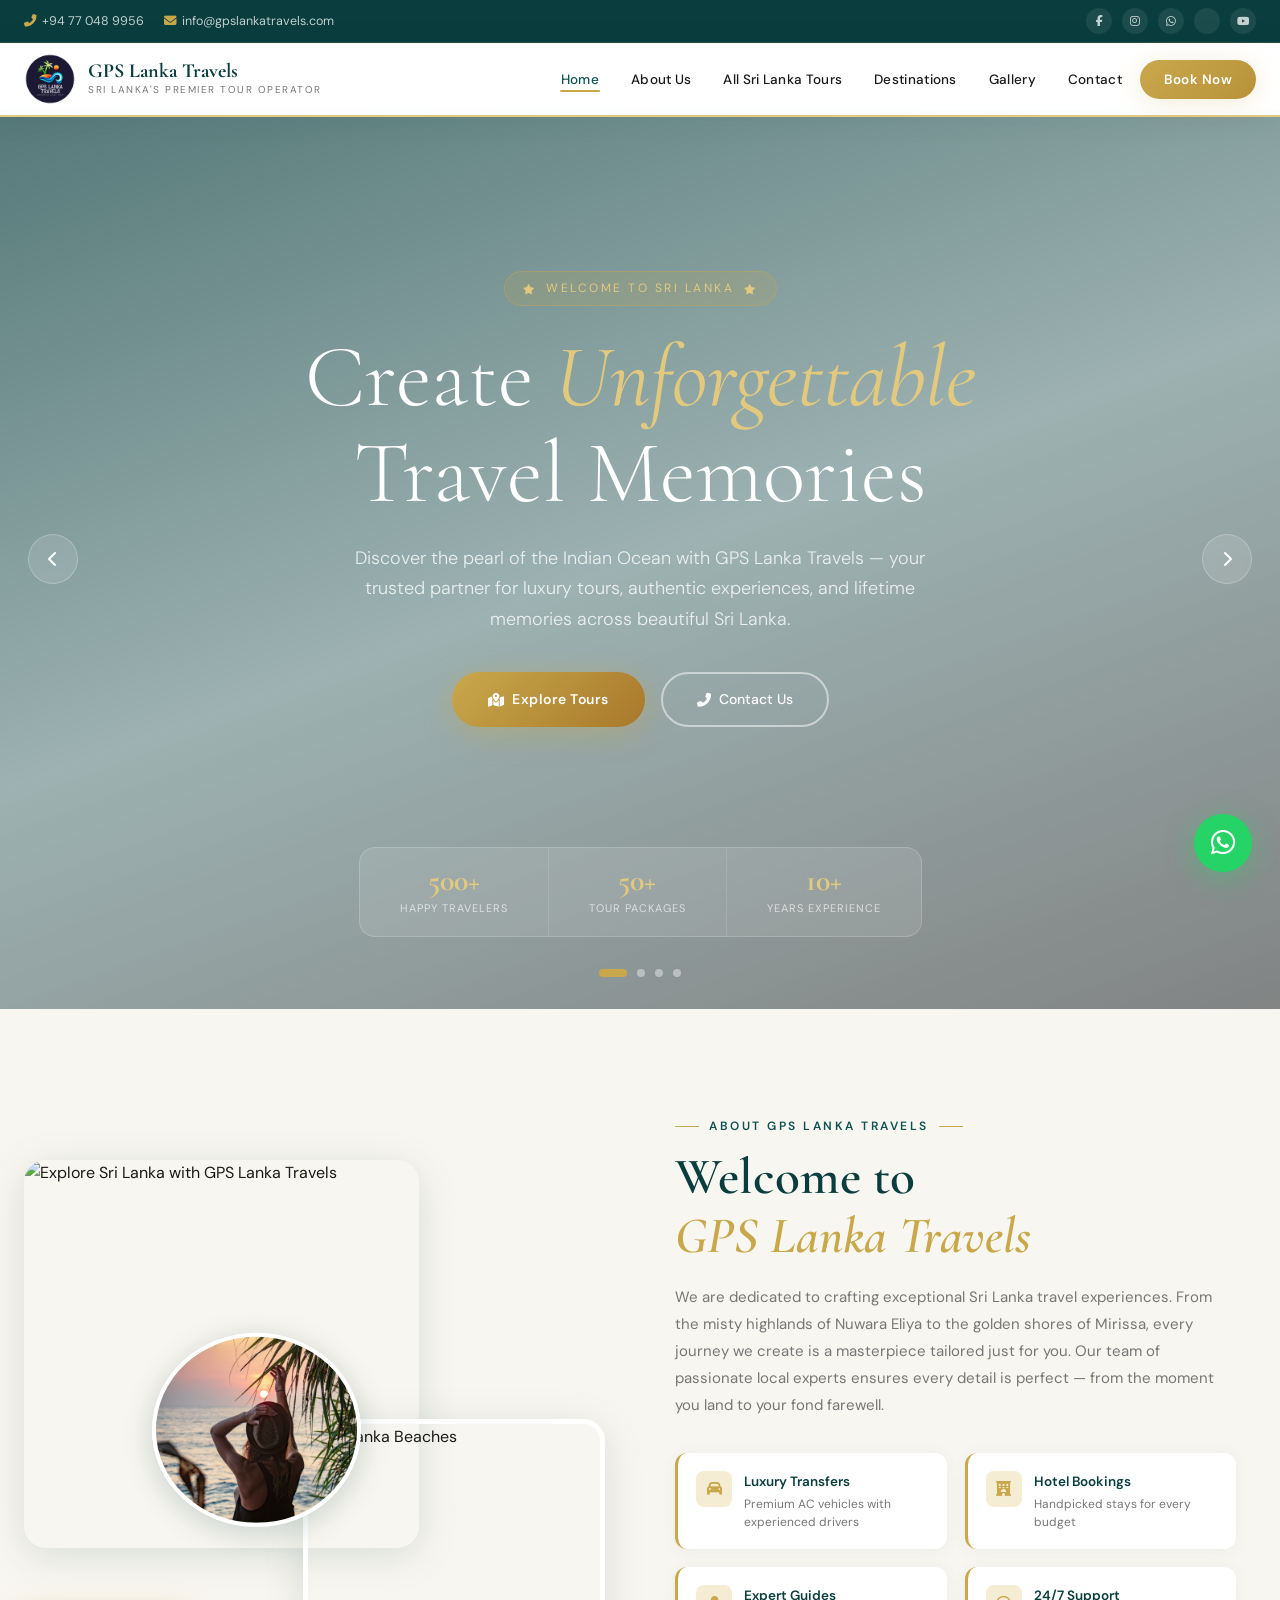
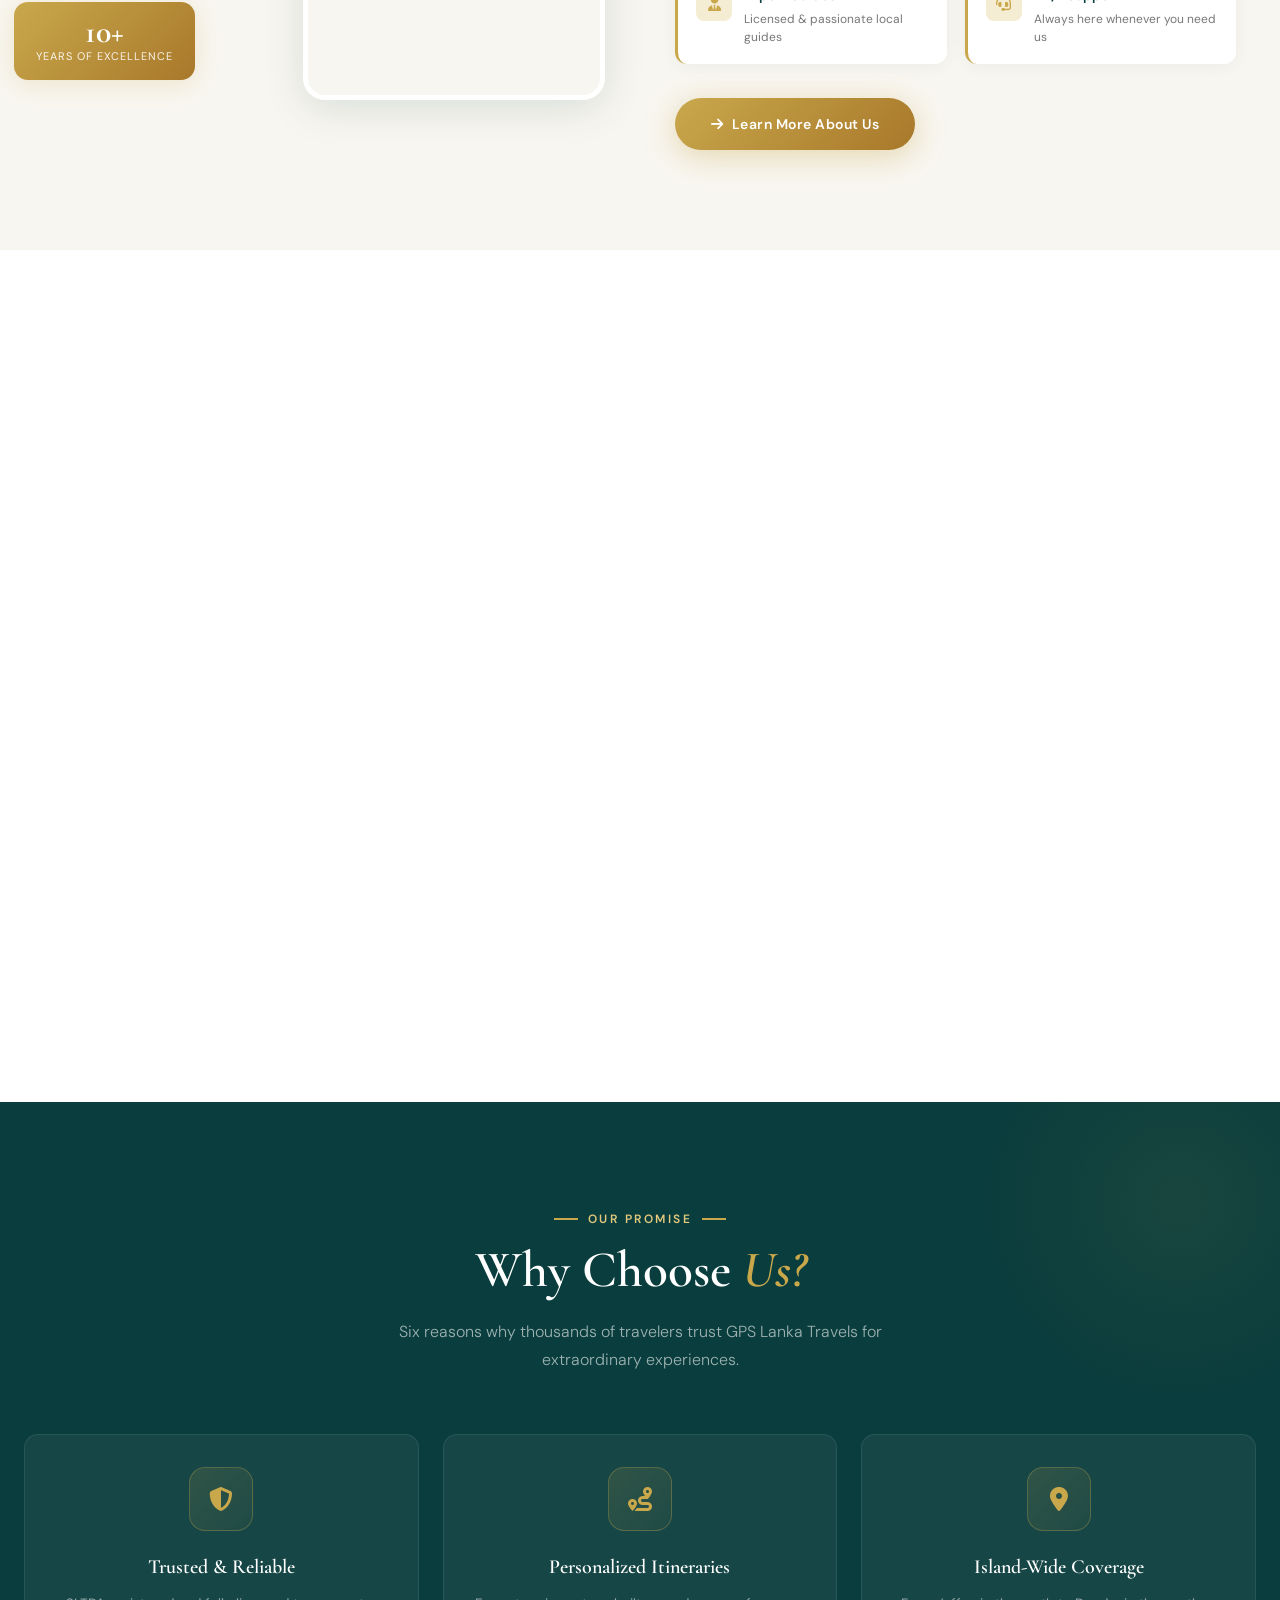
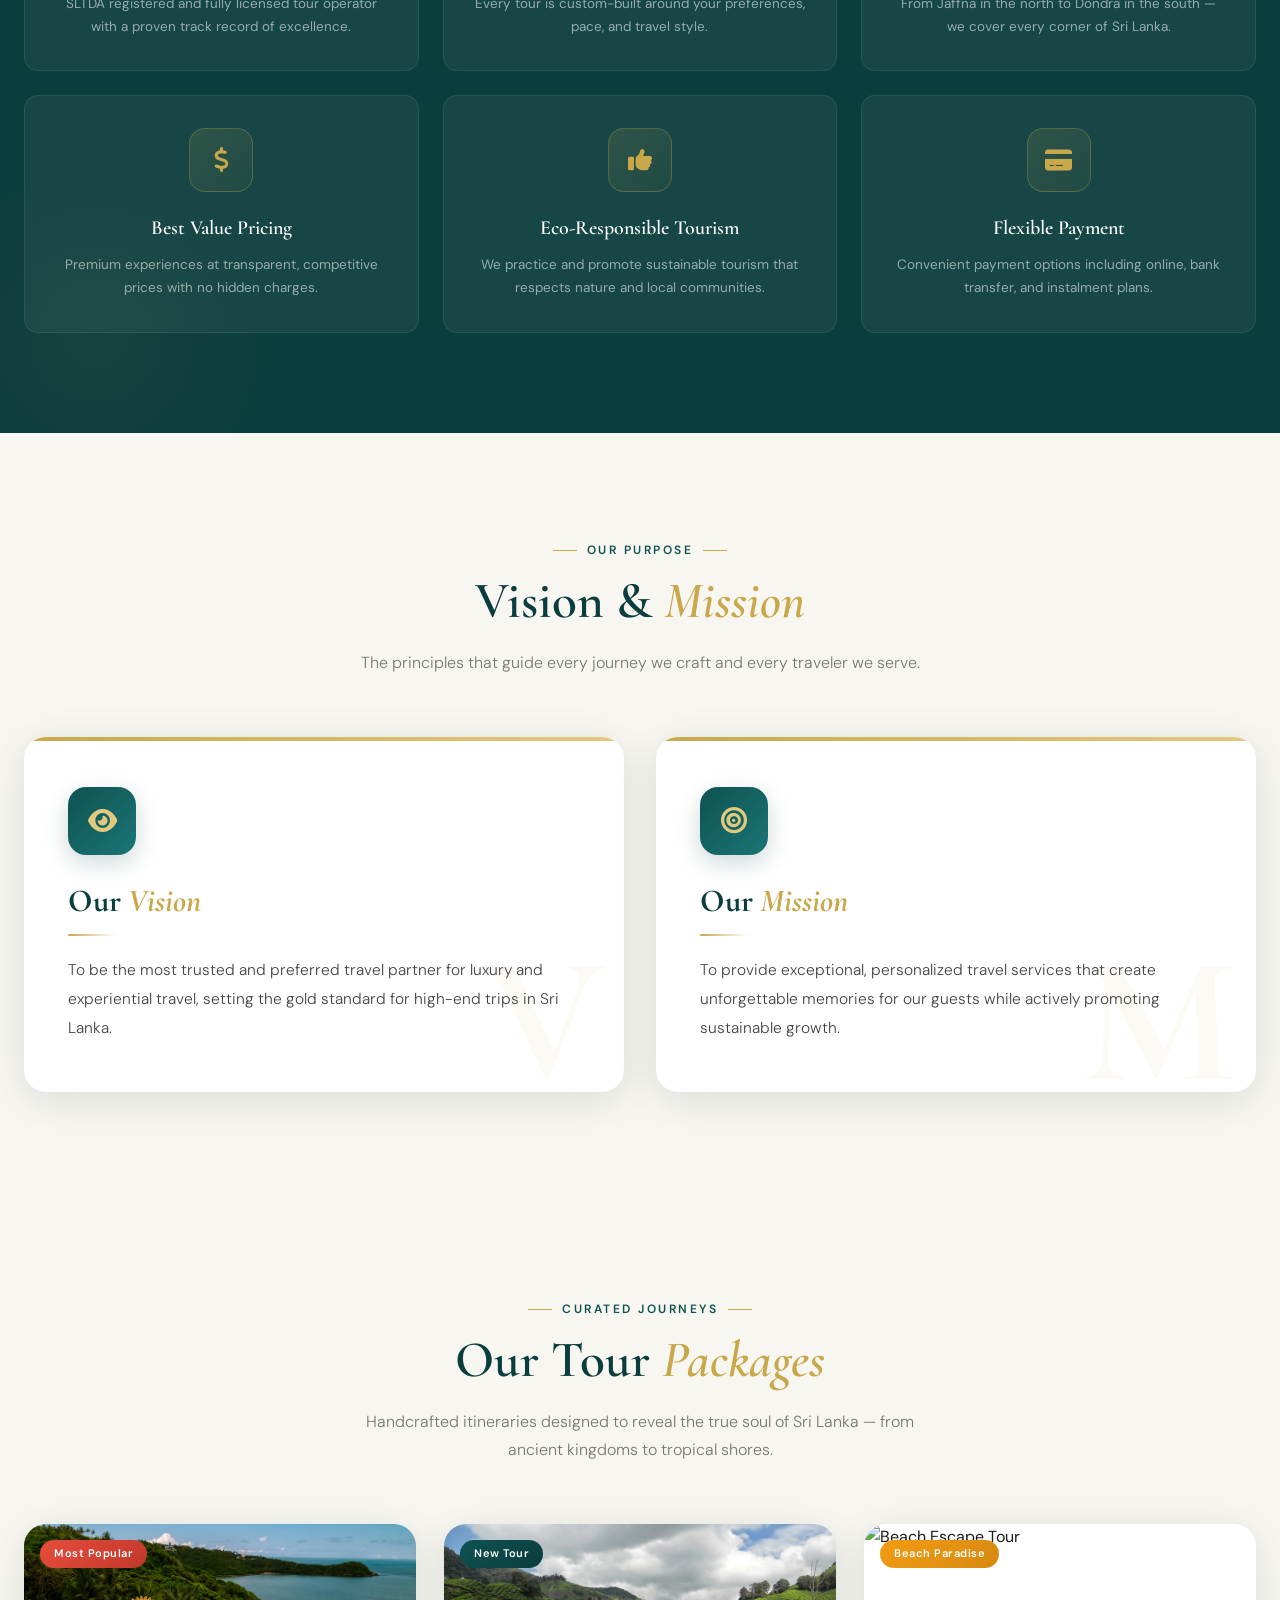
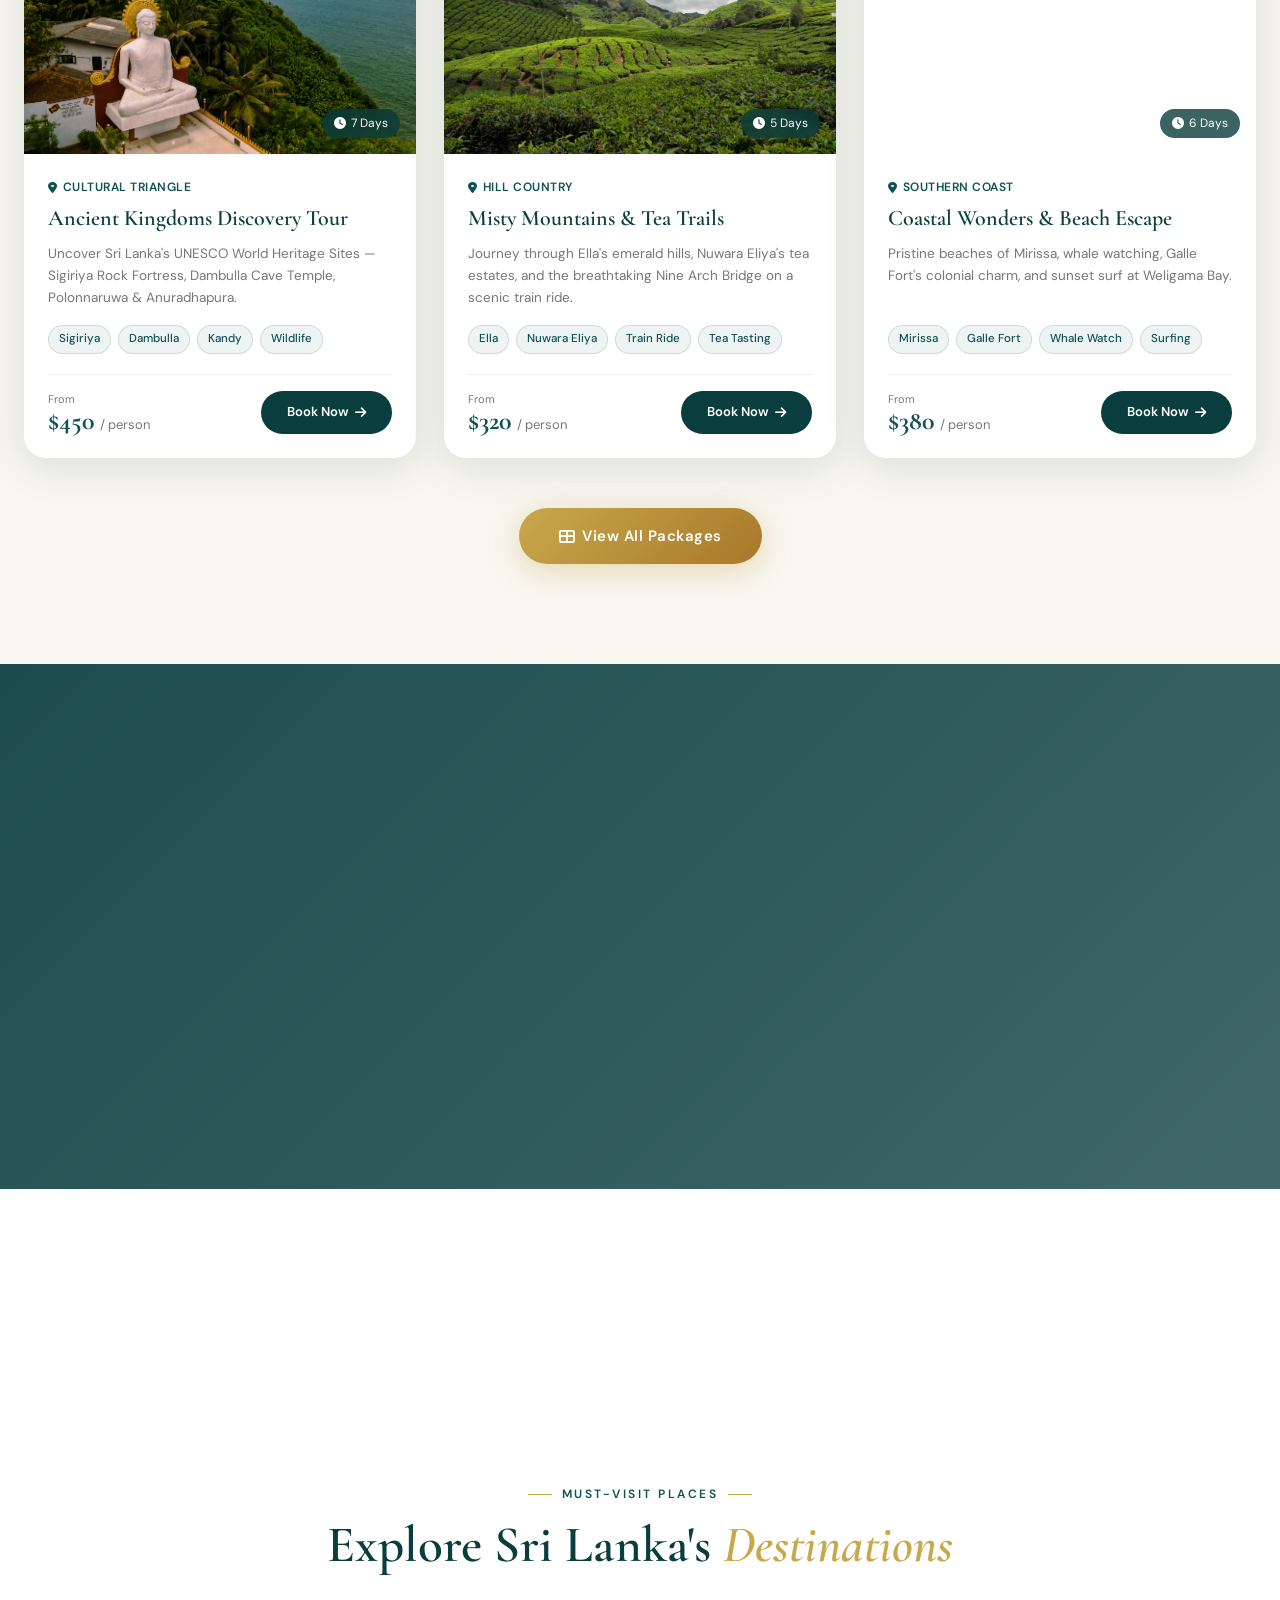
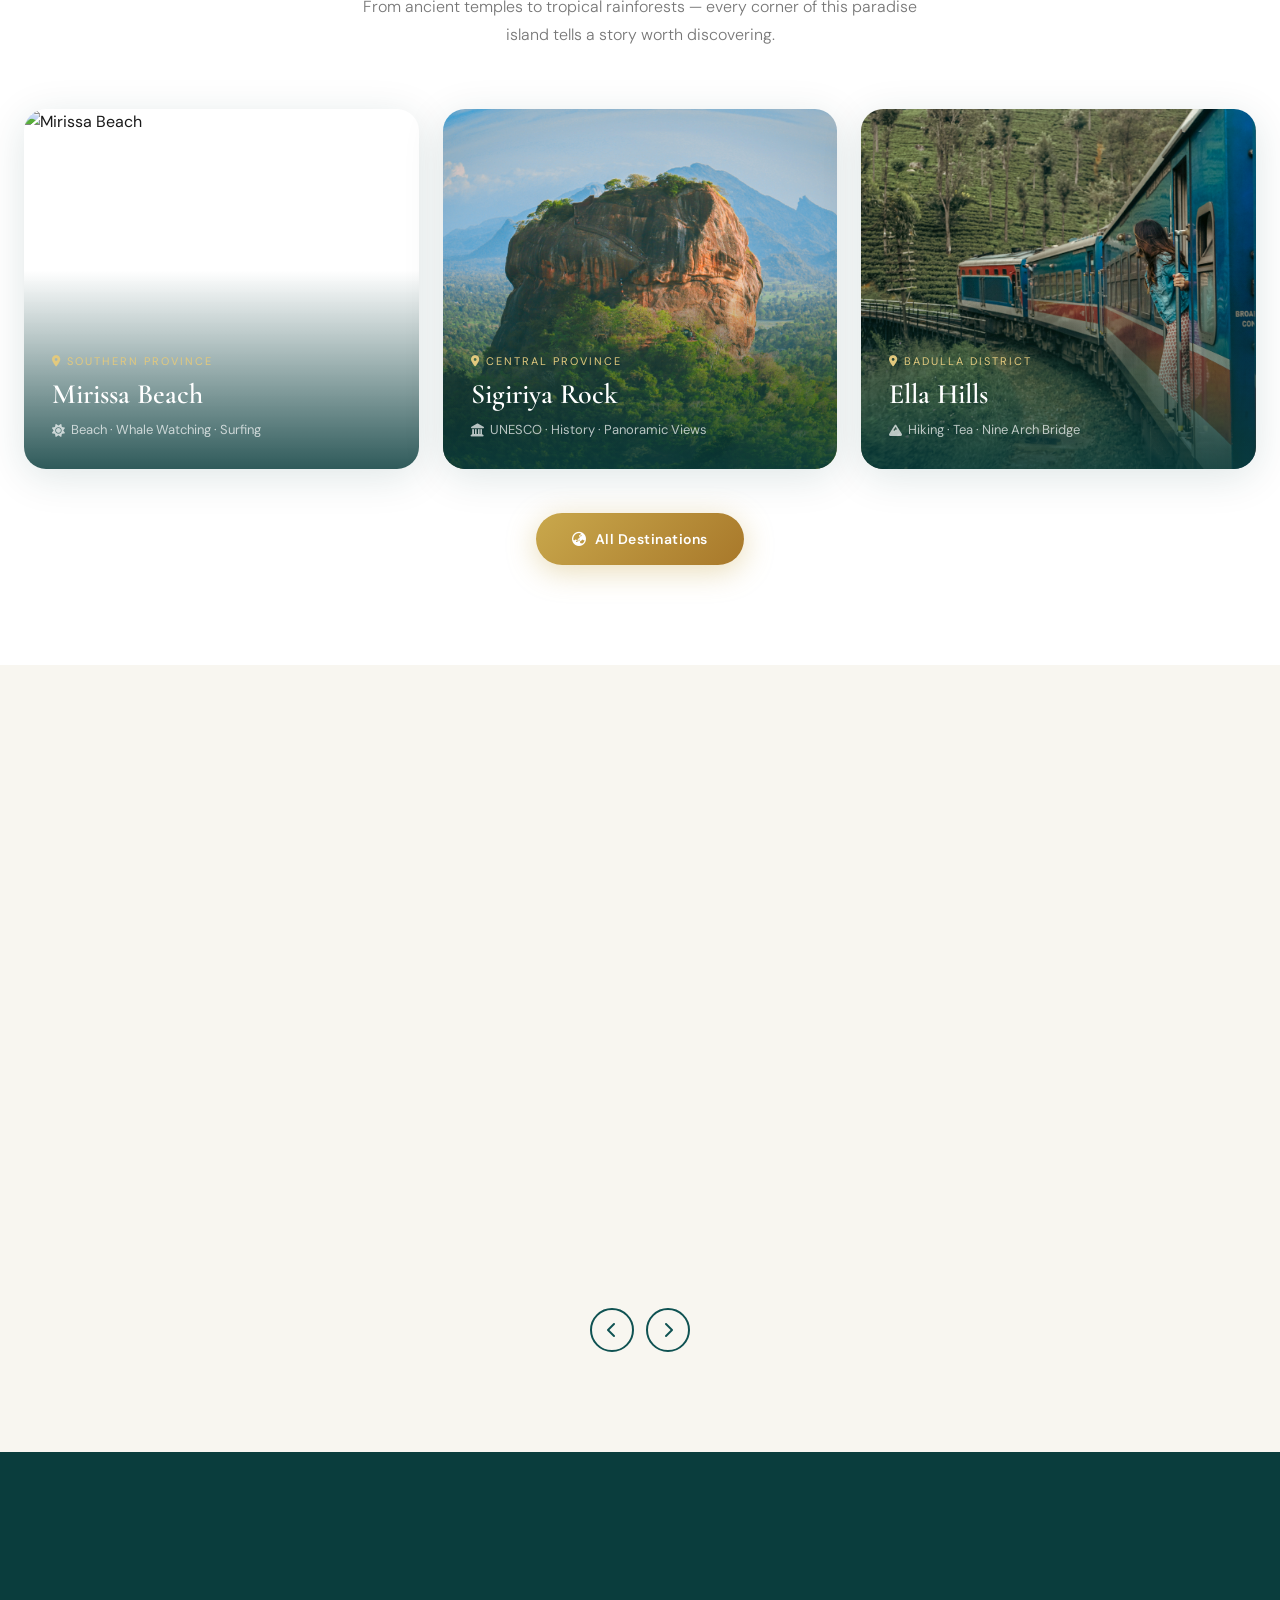
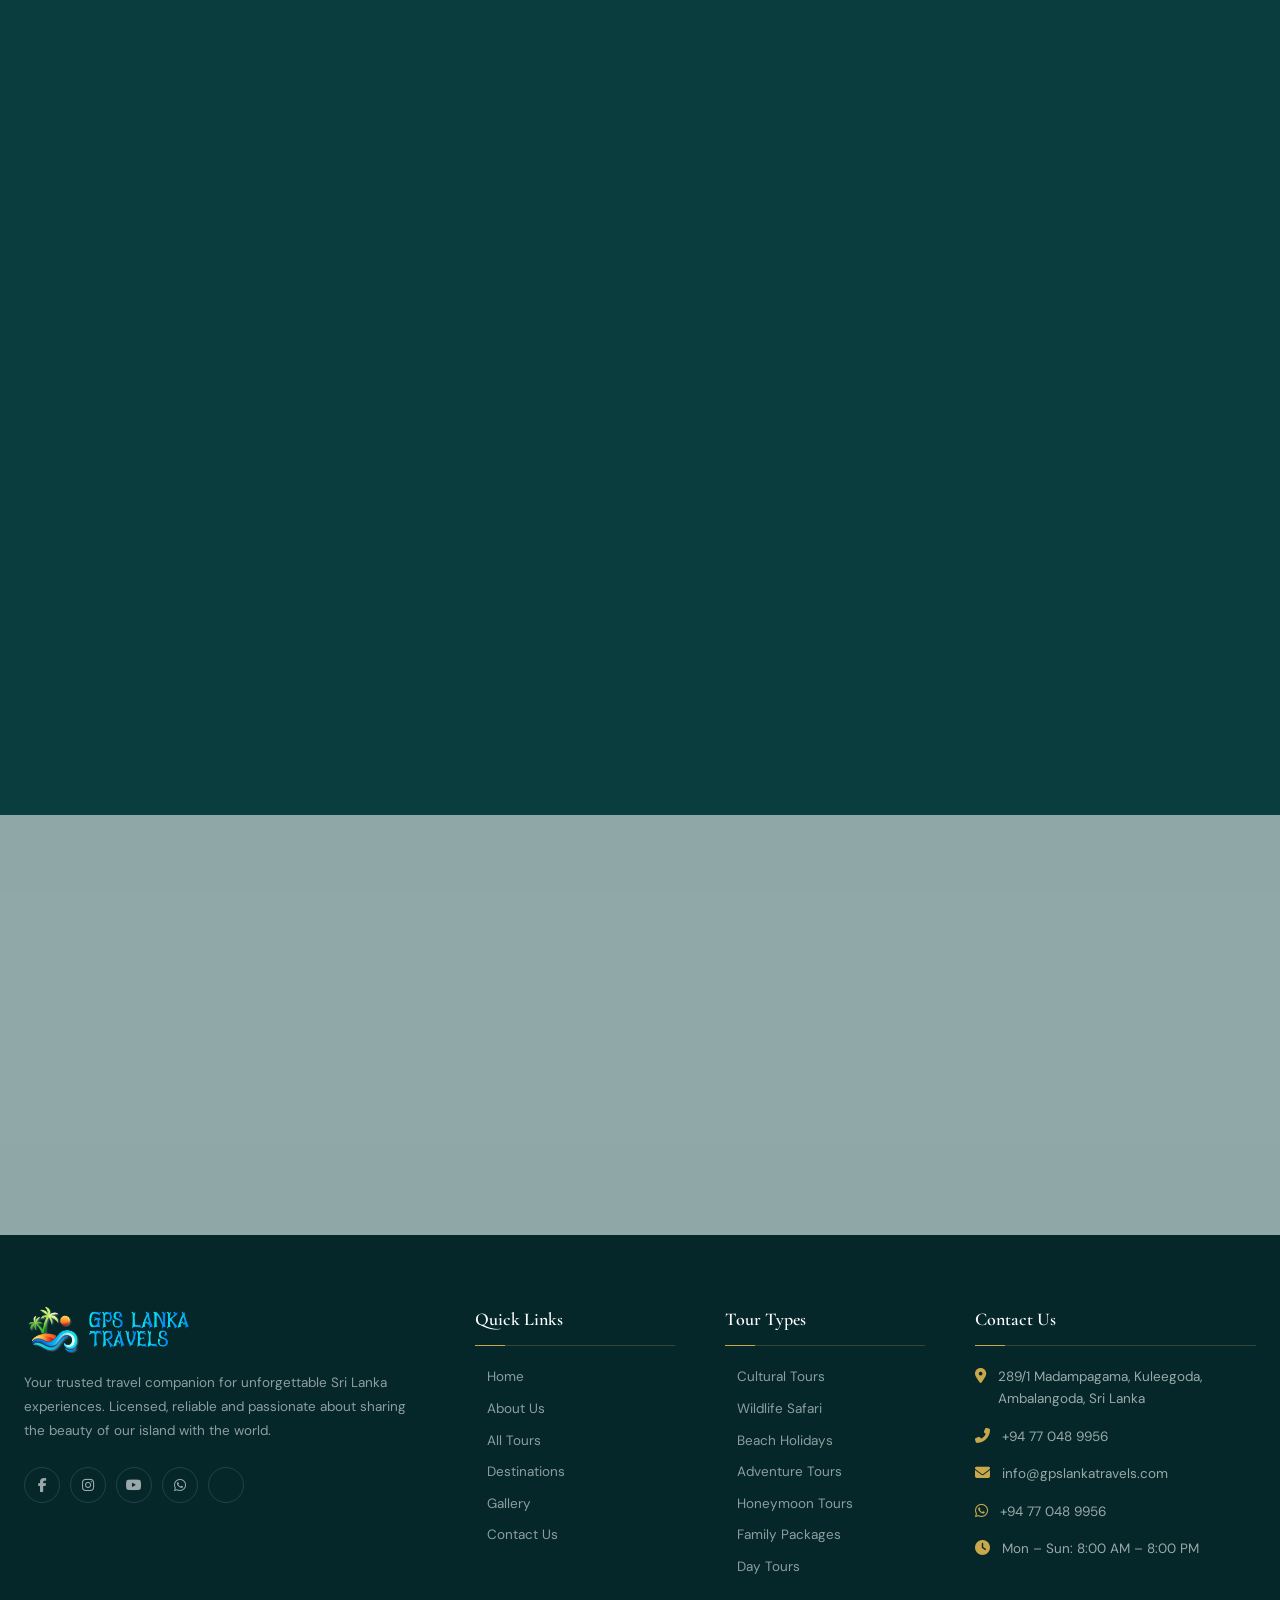
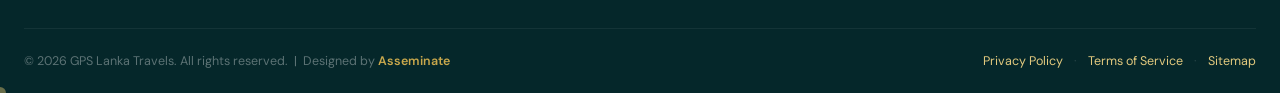
==== index.html @ c0889c4c "Initial commit - GPS Lanka Travels" ====
<!DOCTYPE html>
<html lang="en">
<head>
  <meta charset="UTF-8"/>
  <meta name="viewport" content="width=device-width, initial-scale=1.0"/>
  <meta name="description" content="GPS Lanka Travels | Your trusted partner for luxury Sri Lanka tours, airport transfers, hotel bookings and custom travel experiences across the island."/>

  <!-- Open Graph -->
  <meta property="og:title"       content="GPS Lanka Travels | Create Unforgettable Travel Memories"/>
  <meta property="og:description" content="Discover Sri Lanka with GPS Lanka Travels. Premium tours, expert guides, luxury transfers."/>
  <meta property="og:image"       content="images/og-image.jpg"/>
  <meta property="og:type"        content="website"/>

  <title>GPS Lanka Travels | Create Unforgettable Travel Memories</title>

  <!-- Favicon -->
  <link rel="icon" type="image/png" href="images/favicon.png"/>

  <!-- Font Awesome (icons) -->
  <link rel="stylesheet" href="https://cdnjs.cloudflare.com/ajax/libs/font-awesome/6.5.0/css/all.min.css"/>

  <!-- CSS: load order matters -->
  <link rel="stylesheet" href="css/global.css"/>
  <link rel="stylesheet" href="css/header.css"/>
  <link rel="stylesheet" href="css/footer.css"/>
  <link rel="stylesheet" href="css/home.css"/>
</head>

<!-- data-page="home" tells components.js which nav link to mark active -->
<body data-page="home">

  <!-- HEADER -->  
   <div id="header-placeholder"></div>

  <!-- HERO — IMAGE SLIDER -->
  <section class="hero" id="home">

    <div class="hero-slides">
      <div class="hero-slide"></div>
      <div class="hero-slide"></div>
      <div class="hero-slide"></div>
      <div class="hero-slide"></div>
    </div>

    <button class="slider-arrow slider-prev" id="sliderPrev" aria-label="Previous">
      <i class="fas fa-chevron-left"></i>
    </button>
    <button class="slider-arrow slider-next" id="sliderNext" aria-label="Next">
      <i class="fas fa-chevron-right"></i>
    </button>

    <div class="hero-content">
      <div class="hero-eyebrow">
        <i class="fas fa-star"></i> Welcome to Sri Lanka <i class="fas fa-star"></i>
      </div>
      <h1 class="hero-title">Create <em>Unforgettable</em><br>Travel Memories</h1>
      <p class="hero-subtitle">
        Discover the pearl of the Indian Ocean with GPS Lanka Travels — your trusted partner
        for luxury tours, authentic experiences, and lifetime memories across beautiful Sri Lanka.
      </p>
      <div class="hero-ctas">
        <a href="#tours"        class="btn-primary"><i class="fas fa-map-marked-alt"></i> Explore Tours</a>
        <a href="contact.html"  class="btn-outline"><i class="fas fa-phone-alt"></i> Contact Us</a>
      </div>
    </div>

    <!-- Stats bar — wrapper ensures perfect centering -->
    <div class="hero-stats-wrap">
      <div class="hero-stats">
        <div class="hero-stat">
          <div class="hero-stat-num" data-count="500" data-suffix="+">0</div>
          <div class="hero-stat-label">Happy Travelers</div>
        </div>
        <div class="hero-stat">
          <div class="hero-stat-num" data-count="50" data-suffix="+">0</div>
          <div class="hero-stat-label">Tour Packages</div>
        </div>
        <div class="hero-stat">
          <div class="hero-stat-num" data-count="10" data-suffix="+">0</div>
          <div class="hero-stat-label">Years Experience</div>
        </div>
      </div>
    </div>

    <div class="slider-dots">
      <button class="slider-dot active" aria-label="Slide 1"></button>
      <button class="slider-dot"        aria-label="Slide 2"></button>
      <button class="slider-dot"        aria-label="Slide 3"></button>
      <button class="slider-dot"        aria-label="Slide 4"></button>
    </div>

  </section>


  <!-- WELCOME / ABOUT -->
  <section class="welcome section-pad" id="about">
    <div class="container">
      <div class="welcome-grid">

        <div class="welcome-images reveal-left">
          <div class="welcome-img welcome-img-main">
            <img src="images/about-main.jpg" alt="Explore Sri Lanka with GPS Lanka Travels"/>
          </div>
          <div class="welcome-img welcome-img-2">
            <img src="images/about-2.jpg" alt="Sri Lanka Beaches"/>
          </div>
          <div class="welcome-img welcome-img-3">
            <img src="images/about-circle.jpg" alt="Sri Lanka Culture"/>
          </div>
          <div class="welcome-badge">
            <div class="welcome-badge-num">10+</div>
            <div class="welcome-badge-text">Years of Excellence</div>
          </div>
        </div>

        <div class="welcome-content reveal-right">
          <div class="section-tag">About GPS Lanka Travels</div>
          <h2 class="section-title">Welcome to<br><em>GPS Lanka Travels</em></h2>
          <p class="welcome-desc">
            We are dedicated to crafting exceptional Sri Lanka travel experiences. From the misty
            highlands of Nuwara Eliya to the golden shores of Mirissa, every journey we create is
            a masterpiece tailored just for you. Our team of passionate local experts ensures every
            detail is perfect — from the moment you land to your fond farewell.
          </p>
          <div class="welcome-features">
            <div class="welcome-feat">
              <div class="welcome-feat-icon"><i class="fas fa-car"></i></div>
              <div><h4>Luxury Transfers</h4><p>Premium AC vehicles with experienced drivers</p></div>
            </div>
            <div class="welcome-feat">
              <div class="welcome-feat-icon"><i class="fas fa-hotel"></i></div>
              <div><h4>Hotel Bookings</h4><p>Handpicked stays for every budget</p></div>
            </div>
            <div class="welcome-feat">
              <div class="welcome-feat-icon"><i class="fas fa-user-tie"></i></div>
              <div><h4>Expert Guides</h4><p>Licensed & passionate local guides</p></div>
            </div>
            <div class="welcome-feat">
              <div class="welcome-feat-icon"><i class="fas fa-headset"></i></div>
              <div><h4>24/7 Support</h4><p>Always here whenever you need us</p></div>
            </div>
          </div>
          <a href="about.html" class="btn-primary"><i class="fas fa-arrow-right"></i> Learn More About Us</a>
        </div>

      </div>
    </div>
  </section>


  <!-- WHAT WE OFFER -->
  <section class="offer section-pad" id="services">
    <div class="container">
      <div class="section-header">
        <div class="section-tag reveal">What We Offer</div>
        <h2 class="section-title reveal">Discover Sri Lanka <em>Your Way</em></h2>
        <p class="section-subtitle reveal">Expert travel experiences through Sri Lanka's breathtaking landscapes, ancient cities, and pristine beaches.</p>
      </div>
      <div class="offer-grid stagger-children">
        <div class="offer-card reveal">
          <img src="images/offer-budget.jpg" alt="Budget Tours"/>
          <div class="offer-overlay">
            <div class="offer-icon"><i class="fas fa-wallet"></i></div>
            <div class="offer-cat">Affordable</div>
            <div class="offer-title">Budget Tours</div>
            <div class="offer-desc">Experience the best of Sri Lanka without breaking the bank. Our budget tours include all essentials for a wonderful journey.</div>
            <a href="tours.html" class="offer-link">Explore <i class="fas fa-arrow-right"></i></a>
          </div>
        </div>
        <div class="offer-card reveal">
          <img src="images/offer-adventure.jpg" alt="Adventure Tours"/>
          <div class="offer-overlay">
            <div class="offer-icon"><i class="fas fa-hiking"></i></div>
            <div class="offer-cat">Thrilling</div>
            <div class="offer-title">Adventure Tours</div>
            <div class="offer-desc">From surfing in Arugam Bay to hiking in Knuckles Range — adrenaline-packed adventures await the bold traveler.</div>
            <a href="tours.html" class="offer-link">Explore <i class="fas fa-arrow-right"></i></a>
          </div>
        </div>
        <div class="offer-card reveal">
          <img src="images/offer-transfer.jpg" alt="Airport Transfers"/>
          <div class="offer-overlay">
            <div class="offer-icon"><i class="fas fa-plane-arrival"></i></div>
            <div class="offer-cat">Seamless</div>
            <div class="offer-title">Airport Transfers</div>
            <div class="offer-desc">Comfortable, punctual and reliable airport transfers in luxury vehicles to start your Sri Lanka adventure perfectly.</div>
            <a href="tours.html" class="offer-link">Explore <i class="fas fa-arrow-right"></i></a>
          </div>
        </div>
      </div>
    </div>
  </section>


  <!-- WHY CHOOSE US -->
  <section class="why section-pad" id="why">
    <div class="container">
      <div class="section-header">
        <div class="section-tag reveal">Our Promise</div>
        <h2 class="section-title reveal">Why Choose <em>Us?</em></h2>
        <p class="section-subtitle reveal" style="color:rgba(255,255,255,0.6)">Six reasons why thousands of travelers trust GPS Lanka Travels for extraordinary experiences.</p>
      </div>
      <div class="why-grid stagger-children">
        <div class="why-card reveal">
          <div class="why-icon-wrap"><i class="fas fa-shield-alt"></i></div>
          <h3>Trusted & Reliable</h3>
          <p>SLTDA registered and fully licensed tour operator with a proven track record of excellence.</p>
        </div>
        <div class="why-card reveal">
          <div class="why-icon-wrap"><i class="fas fa-route"></i></div>
          <h3>Personalized Itineraries</h3>
          <p>Every tour is custom-built around your preferences, pace, and travel style.</p>
        </div>
        <div class="why-card reveal">
          <div class="why-icon-wrap"><i class="fas fa-map-marker-alt"></i></div>
          <h3>Island-Wide Coverage</h3>
          <p>From Jaffna in the north to Dondra in the south — we cover every corner of Sri Lanka.</p>
        </div>
        <div class="why-card reveal">
          <div class="why-icon-wrap"><i class="fas fa-dollar-sign"></i></div>
          <h3>Best Value Pricing</h3>
          <p>Premium experiences at transparent, competitive prices with no hidden charges.</p>
        </div>
        <div class="why-card reveal">
          <div class="why-icon-wrap"><i class="fas fa-thumbs-up"></i></div>
          <h3>Eco-Responsible Tourism</h3>
          <p>We practice and promote sustainable tourism that respects nature and local communities.</p>
        </div>
        <div class="why-card reveal">
          <div class="why-icon-wrap"><i class="fas fa-credit-card"></i></div>
          <h3>Flexible Payment</h3>
          <p>Convenient payment options including online, bank transfer, and instalment plans.</p>
        </div>
      </div>
    </div>
  </section>


  <!-- VISION & MISSION -->
  <section class="vision-mission section-pad">
    <div class="container">
      <div class="section-header">
        <div class="section-tag reveal">Our Purpose</div>
        <h2 class="section-title reveal">Vision & <em>Mission</em></h2>
        <p class="section-subtitle reveal">The principles that guide every journey we craft and every traveler we serve.</p>
      </div>
      <div class="vm-grid">

        <div class="vm-card reveal-left" data-letter="V">
          <div class="vm-icon-wrap">
            <i class="fas fa-eye"></i>
          </div>
          <h3>Our <em>Vision</em></h3>
          <div class="vm-divider"></div>
          <p>To be the most trusted and preferred travel partner for luxury and experiential travel, setting the gold standard for high-end trips in Sri Lanka.</p>
        </div>

        <div class="vm-card reveal-right" data-letter="M">
          <div class="vm-icon-wrap">
            <i class="fas fa-bullseye"></i>
          </div>
          <h3>Our <em>Mission</em></h3>
          <div class="vm-divider"></div>
          <p>To provide exceptional, personalized travel services that create unforgettable memories for our guests while actively promoting sustainable growth.</p>
        </div>

      </div>
    </div>
  </section>


  <!-- TOUR PACKAGES -->
  <section class="tours section-pad" id="tours">
    <div class="container">
      <div class="section-header">
        <div class="section-tag reveal">Curated Journeys</div>
        <h2 class="section-title reveal">Our Tour <em>Packages</em></h2>
        <p class="section-subtitle reveal">Handcrafted itineraries designed to reveal the true soul of Sri Lanka — from ancient kingdoms to tropical shores.</p>
      </div>
      <div class="tours-grid stagger-children">

        <div class="tour-card reveal">
          <div class="tour-img">
            <img src="images/tour-cultural.jpg" alt="Ancient Kingdoms Tour"/>
            <div class="tour-badge popular">Most Popular</div>
            <div class="tour-duration"><i class="fas fa-clock"></i> 7 Days</div>
          </div>
          <div class="tour-body">
            <div class="tour-location"><i class="fas fa-map-marker-alt"></i> Cultural Triangle</div>
            <div class="tour-name">Ancient Kingdoms Discovery Tour</div>
            <div class="tour-desc">Uncover Sri Lanka's UNESCO World Heritage Sites — Sigiriya Rock Fortress, Dambulla Cave Temple, Polonnaruwa & Anuradhapura.</div>
            <div class="tour-highlights">
              <span class="tour-tag">Sigiriya</span>
              <span class="tour-tag">Dambulla</span>
              <span class="tour-tag">Kandy</span>
              <span class="tour-tag">Wildlife</span>
            </div>
            <div class="tour-footer">
              <div>
                <div class="tour-price-label">From</div>
                <div class="tour-price">$450 <span>/ person</span></div>
              </div>
              <a href="tour-detail.html" class="btn-dark">Book Now <i class="fas fa-arrow-right"></i></a>
            </div>
          </div>
        </div>

        <div class="tour-card reveal">
          <div class="tour-img">
            <img src="images/tour-hill.jpg" alt="Tea Trails Tour"/>
            <div class="tour-badge new-badge">New Tour</div>
            <div class="tour-duration"><i class="fas fa-clock"></i> 5 Days</div>
          </div>
          <div class="tour-body">
            <div class="tour-location"><i class="fas fa-map-marker-alt"></i> Hill Country</div>
            <div class="tour-name">Misty Mountains & Tea Trails</div>
            <div class="tour-desc">Journey through Ella's emerald hills, Nuwara Eliya's tea estates, and the breathtaking Nine Arch Bridge on a scenic train ride.</div>
            <div class="tour-highlights">
              <span class="tour-tag">Ella</span>
              <span class="tour-tag">Nuwara Eliya</span>
              <span class="tour-tag">Train Ride</span>
              <span class="tour-tag">Tea Tasting</span>
            </div>
            <div class="tour-footer">
              <div>
                <div class="tour-price-label">From</div>
                <div class="tour-price">$320 <span>/ person</span></div>
              </div>
              <a href="tour-detail.html" class="btn-dark">Book Now <i class="fas fa-arrow-right"></i></a>
            </div>
          </div>
        </div>

        <div class="tour-card reveal">
          <div class="tour-img">
            <img src="images/tour-beach.jpg" alt="Beach Escape Tour"/>
            <div class="tour-badge beach">Beach Paradise</div>
            <div class="tour-duration"><i class="fas fa-clock"></i> 6 Days</div>
          </div>
          <div class="tour-body">
            <div class="tour-location"><i class="fas fa-map-marker-alt"></i> Southern Coast</div>
            <div class="tour-name">Coastal Wonders & Beach Escape</div>
            <div class="tour-desc">Pristine beaches of Mirissa, whale watching, Galle Fort's colonial charm, and sunset surf at Weligama Bay.</div>
            <div class="tour-highlights">
              <span class="tour-tag">Mirissa</span>
              <span class="tour-tag">Galle Fort</span>
              <span class="tour-tag">Whale Watch</span>
              <span class="tour-tag">Surfing</span>
            </div>
            <div class="tour-footer">
              <div>
                <div class="tour-price-label">From</div>
                <div class="tour-price">$380 <span>/ person</span></div>
              </div>
              <a href="tour-detail.html" class="btn-dark">Book Now <i class="fas fa-arrow-right"></i></a>
            </div>
          </div>
        </div>

      </div>
      <div class="tours-cta reveal">
        <a href="tours.html" class="btn-primary" style="font-size:15px;padding:16px 40px;">
          <i class="fas fa-th-large"></i> View All Packages
        </a>
      </div>
    </div>
  </section>


  <!-- CUSTOM TOUR BANNER -->
  <section class="custom-tour section-pad">
    <div class="container">
      <div class="custom-tour-inner reveal">
        <div class="section-tag">Tailor-Made</div>
        <h2 class="section-title">Looking for an <em>Exclusive</em><br>Customized Tour?</h2>
        <p>Tell us your dream — we'll craft the perfect Sri Lanka itinerary just for you. No templates, no compromises. Just an extraordinary journey built entirely around you.</p>
        <div class="custom-tour-btns">
          <a href="contact.html"              class="btn-primary"><i class="fas fa-pencil-alt"></i> Plan My Custom Tour</a>
          <a href="https://wa.me/94771234567" class="btn-outline"  target="_blank"><i class="fab fa-whatsapp"></i> Chat on WhatsApp</a>
        </div>
      </div>
    </div>
  </section>


  <!-- TRUST BADGES -->
  <div class="trust reveal">
    <div class="container">
      <div class="trust-label">Trusted on these platforms</div>
      <div class="trust-logos">
        <div class="trust-logo trust-logo-tripadvisor">
          <i class="fab fa-tripadvisor"></i>
          <div>
            <div class="trust-stars"><i class="fas fa-star"></i><i class="fas fa-star"></i><i class="fas fa-star"></i><i class="fas fa-star"></i><i class="fas fa-star"></i></div>
            <div class="trust-logo-name" style="color:#34e0a1">Tripadvisor</div>
          </div>
        </div>
        <div class="trust-logo trust-logo-google">
          <i class="fab fa-google"></i>
          <div>
            <div class="trust-stars"><i class="fas fa-star"></i><i class="fas fa-star"></i><i class="fas fa-star"></i><i class="fas fa-star"></i><i class="fas fa-star-half-alt"></i></div>
            <div class="trust-logo-name" style="color:#4285f4">Google Reviews</div>
          </div>
        </div>
        <div class="trust-logo trust-logo-facebook">
          <i class="fab fa-facebook"></i>
          <div>
            <div class="trust-stars"><i class="fas fa-star"></i><i class="fas fa-star"></i><i class="fas fa-star"></i><i class="fas fa-star"></i><i class="fas fa-star"></i></div>
            <div class="trust-logo-name" style="color:#1877f2">Facebook</div>
          </div>
        </div>
        <div class="trust-logo trust-logo-booking">
          <i class="fas fa-bed"></i>
          <div>
            <div class="trust-stars"><i class="fas fa-star"></i><i class="fas fa-star"></i><i class="fas fa-star"></i><i class="fas fa-star"></i><i class="fas fa-star"></i></div>
            <div class="trust-logo-name" style="color:#003580">Booking.com</div>
          </div>
        </div>
      </div>
    </div>
  </div>


  <!-- DESTINATIONS -->
  <section class="destinations section-pad" id="destinations">
    <div class="container">
      <div class="section-header">
        <div class="section-tag reveal">Must-Visit Places</div>
        <h2 class="section-title reveal">Explore Sri Lanka's <em>Destinations</em></h2>
        <p class="section-subtitle reveal">From ancient temples to tropical rainforests — every corner of this paradise island tells a story worth discovering.</p>
      </div>
      <div class="dest-grid stagger-children">
        <div class="dest-card reveal">
          <img src="images/dest-mirissa.jpg" alt="Mirissa Beach"/>
          <div class="dest-tag-explore"><i class="fas fa-compass"></i> Explore</div>
          <div class="dest-overlay">
            <div class="dest-region"><i class="fas fa-map-marker-alt"></i> Southern Province</div>
            <div class="dest-name">Mirissa Beach</div>
            <div class="dest-info"><i class="fas fa-sun"></i> Beach · Whale Watching · Surfing</div>
          </div>
        </div>
        <div class="dest-card reveal">
          <img src="images/dest-sigiriya.jpg" alt="Sigiriya Rock"/>
          <div class="dest-tag-explore"><i class="fas fa-compass"></i> Explore</div>
          <div class="dest-overlay">
            <div class="dest-region"><i class="fas fa-map-marker-alt"></i> Central Province</div>
            <div class="dest-name">Sigiriya Rock</div>
            <div class="dest-info"><i class="fas fa-landmark"></i> UNESCO · History · Panoramic Views</div>
          </div>
        </div>
        <div class="dest-card reveal">
          <img src="images/dest-ella.jpg" alt="Ella Hills"/>
          <div class="dest-tag-explore"><i class="fas fa-compass"></i> Explore</div>
          <div class="dest-overlay">
            <div class="dest-region"><i class="fas fa-map-marker-alt"></i> Badulla District</div>
            <div class="dest-name">Ella Hills</div>
            <div class="dest-info"><i class="fas fa-mountain"></i> Hiking · Tea · Nine Arch Bridge</div>
          </div>
        </div>
      </div>
      <div class="text-center reveal" style="margin-top:44px;">
        <a href="destinations.html" class="btn-primary"><i class="fas fa-globe-asia"></i> All Destinations</a>
      </div>
    </div>
  </section>


  <!-- TESTIMONIALS -->
  <section class="testimonials section-pad">
    <div class="container">
      <div class="section-header">
        <div class="section-tag reveal">Happy Travelers</div>
        <h2 class="section-title reveal">What Our <em>Guests Say</em></h2>
        <p class="section-subtitle reveal">Real stories from real travelers who trusted us to make their Sri Lanka dreams come true.</p>
      </div>
      <div class="testimonials-slider reveal">
        <div class="testimonials-track" id="testiTrack">
          <div class="testimonial-card">
            <div class="testimonial-stars"><i class="fas fa-star"></i><i class="fas fa-star"></i><i class="fas fa-star"></i><i class="fas fa-star"></i><i class="fas fa-star"></i></div>
            <p class="testimonial-text">"Absolutely breathtaking trip! Our driver-guide was incredibly knowledgeable and made every moment special. GPS Lanka Travels exceeded all our expectations from start to finish."</p>
            <div class="testimonial-author">
              <div class="testimonial-icon-avatar"><i class="fas fa-user"></i></div>
              <div>
                <div class="testimonial-name">Sarah Mitchell</div>
                <div class="testimonial-country"><i class="fas fa-flag"></i> United Kingdom</div>
              </div>
            </div>
          </div>
          <div class="testimonial-card">
            <div class="testimonial-stars"><i class="fas fa-star"></i><i class="fas fa-star"></i><i class="fas fa-star"></i><i class="fas fa-star"></i><i class="fas fa-star"></i></div>
            <p class="testimonial-text">"The 10-day island tour was perfectly planned. Every hotel, every attraction, every meal — flawless. I cannot recommend GPS Lanka Travels enough to anyone visiting Sri Lanka."</p>
            <div class="testimonial-author">
              <div class="testimonial-icon-avatar"><i class="fas fa-user"></i></div>
              <div>
                <div class="testimonial-name">Thomas Berger</div>
                <div class="testimonial-country"><i class="fas fa-flag"></i> Germany</div>
              </div>
            </div>
          </div>
          <div class="testimonial-card">
            <div class="testimonial-stars"><i class="fas fa-star"></i><i class="fas fa-star"></i><i class="fas fa-star"></i><i class="fas fa-star"></i><i class="fas fa-star"></i></div>
            <p class="testimonial-text">"Our family of five had the most magical experience! The kids loved the elephant orphanage and whale watching. Everything was safe, professional and wonderful."</p>
            <div class="testimonial-author">
              <div class="testimonial-icon-avatar"><i class="fas fa-user"></i></div>
              <div>
                <div class="testimonial-name">Priya Nakamura</div>
                <div class="testimonial-country"><i class="fas fa-flag"></i> Japan</div>
              </div>
            </div>
          </div>
          <div class="testimonial-card">
            <div class="testimonial-stars"><i class="fas fa-star"></i><i class="fas fa-star"></i><i class="fas fa-star"></i><i class="fas fa-star"></i><i class="fas fa-star"></i></div>
            <p class="testimonial-text">"Booking was easy and the team was always responsive. Our customized honeymoon tour was perfect — romantic, adventurous, and absolutely unforgettable."</p>
            <div class="testimonial-author">
              <div class="testimonial-icon-avatar"><i class="fas fa-user"></i></div>
              <div>
                <div class="testimonial-name">Emma & James Cole</div>
                <div class="testimonial-country"><i class="fas fa-flag"></i> Australia</div>
              </div>
            </div>
          </div>
        </div>
      </div>
      <div class="testi-nav">
        <button class="testi-btn" id="testiPrev"><i class="fas fa-chevron-left"></i></button>
        <button class="testi-btn" id="testiNext"><i class="fas fa-chevron-right"></i></button>
      </div>
    </div>
  </section>


  <!-- GALLERY -->
  <section class="gallery section-pad">
    <div class="container">
      <div class="section-header">
        <div class="section-tag reveal">Our Moments</div>
        <h2 class="section-title reveal">Through Our <em>Lens</em></h2>
        <p class="section-subtitle reveal">Snapshots of the magical moments and breathtaking places we've explored together with our travelers.</p>
      </div>
      <div class="gallery-grid reveal">
        <div class="gallery-item tall">
          <img src="images/gallery-1.jpg" alt="Sri Lanka landscape"/>
          <div class="gallery-item-overlay"><i class="fas fa-search-plus"></i></div>
        </div>
        <div class="gallery-item wide">
          <img src="images/gallery-2.jpg" alt="Beach Sri Lanka"/>
          <div class="gallery-item-overlay"><i class="fas fa-search-plus"></i></div>
        </div>
        <div class="gallery-item">
          <img src="images/gallery-3.jpg" alt="Temple Sri Lanka"/>
          <div class="gallery-item-overlay"><i class="fas fa-search-plus"></i></div>
        </div>
        <div class="gallery-item">
          <img src="images/gallery-4.jpg" alt="Sigiriya"/>
          <div class="gallery-item-overlay"><i class="fas fa-search-plus"></i></div>
        </div>
        <div class="gallery-item">
          <img src="images/gallery-5.jpg" alt="Nature Sri Lanka"/>
          <div class="gallery-item-overlay"><i class="fas fa-search-plus"></i></div>
        </div>
        <div class="gallery-item">
          <img src="images/gallery-6.jpg" alt="Mountains Sri Lanka"/>
          <div class="gallery-item-overlay"><i class="fas fa-search-plus"></i></div>
        </div>
      </div>
      <div class="gallery-cta reveal">
        <a href="gallery.html" class="btn-primary"><i class="fas fa-images"></i> View Full Gallery</a>
      </div>
    </div>
  </section>


  <!-- SCENIC PARALLAX BANNER -->
  <div class="scenic-banner">
    <div class="scenic-banner-text reveal">
      <h2>The Pearl of the<br><strong>Indian Ocean</strong></h2>
    </div>
  </div>


  <!-- FOOTER -->
  <div id="footer-placeholder"></div>


  <!-- JAVASCRIPT -->
  <script src="js/components.js"></script>
  <script src="js/animations.js"></script>
  <script src="js/slider.js"></script>
  <script src="js/home.js"></script>

</body>
</html>
---- css/global.css ----
/* ─── GOOGLE FONTS ─── */
@import url('https://fonts.googleapis.com/css2?family=Cormorant+Garamond:ital,wght@0,300;0,400;0,600;0,700;1,300;1,400&family=DM+Sans:wght@300;400;500;600&display=swap');

/* CSS VARIABLES */
:root {
  --teal-dark:   #0a3d3d;
  --teal:        #0f5252;
  --teal-mid:    #156060;
  --teal-light:  #1a7575;
  --gold:        #c9a84c;
  --gold-light:  #e2c97e;
  --gold-pale:   #f5ecd4;
  --white:       #ffffff;
  --off-white:   #f8f6f0;
  --text-dark:   #1a1a1a;
  --text-mid:    #444444;
  --text-light:  #777777;
  --shadow:      0 8px 40px rgba(10, 61, 61, 0.13);
  --shadow-gold: 0 4px 24px rgba(201, 168, 76, 0.22);
  --radius:      14px;
  --radius-lg:   22px;
  --transition:  all 0.3s ease;
}

/* RESET */
*, *::before, *::after {
  box-sizing: border-box;
  margin: 0;
  padding: 0;
}

html { scroll-behavior: smooth; }

body {
  font-family: 'DM Sans', sans-serif;
  color: var(--text-dark);
  background: var(--white);
  overflow-x: hidden;
  line-height: 1.6;
}

img { max-width: 100%; display: block; }
a  { text-decoration: none; }
ul { list-style: none; }

/* SCROLLBAR */
::-webkit-scrollbar       { width: 6px; }
::-webkit-scrollbar-track { background: var(--teal-dark); }
::-webkit-scrollbar-thumb { background: var(--gold); border-radius: 3px; }

/* LAYOUT UTILITIES */
.container    { max-width: 1280px; margin: 0 auto; padding: 0 24px; }
.section-pad  { padding: 100px 0; }
.section-pad-sm { padding: 70px 0; }
.text-center  { text-align: center; }

/* SECTION LABELS */
.section-tag {
  display: inline-flex;
  align-items: center;
  gap: 10px;
  color: var(--teal);
  font-size: 12px;
  letter-spacing: 2.5px;
  text-transform: uppercase;
  font-weight: 600;
  margin-bottom: 12px;
}
.section-tag::before,
.section-tag::after {
  content: '';
  display: block;
  width: 24px;
  height: 1.5px;
  background: var(--gold);
}

.section-title {
  font-family: 'Cormorant Garamond', serif;
  font-size: clamp(32px, 4vw, 52px);
  font-weight: 600;
  color: var(--teal-dark);
  line-height: 1.15;
  margin-bottom: 18px;
}
.section-title em { font-style: italic; color: var(--gold); }

.section-subtitle {
  font-size: 16px;
  color: var(--text-light);
  line-height: 1.75;
  max-width: 580px;
  font-weight: 300;
}

.section-header            { text-align: center; margin-bottom: 60px; }
.section-header .section-subtitle { margin: 0 auto; }

/* BUTTONS */
.btn-primary {
  background: linear-gradient(135deg, var(--gold) 0%, #a8782a 100%);
  color: var(--white);
  padding: 15px 36px;
  border-radius: 50px;
  font-weight: 600;
  font-size: 14px;
  letter-spacing: 0.5px;
  display: inline-flex;
  align-items: center;
  gap: 8px;
  box-shadow: 0 6px 30px rgba(201, 168, 76, 0.4);
  transition: transform 0.3s, box-shadow 0.3s;
  border: none;
  cursor: pointer;
}
.btn-primary:hover {
  transform: translateY(-3px);
  box-shadow: 0 12px 40px rgba(201, 168, 76, 0.5);
  color: var(--white);
}

.btn-outline {
  background: transparent;
  color: var(--white);
  padding: 14px 34px;
  border-radius: 50px;
  border: 2px solid rgba(255, 255, 255, 0.5);
  font-weight: 500;
  font-size: 14px;
  display: inline-flex;
  align-items: center;
  gap: 8px;
  transition: var(--transition);
  cursor: pointer;
}
.btn-outline:hover {
  background: rgba(255, 255, 255, 0.12);
  border-color: var(--white);
  transform: translateY(-3px);
  color: var(--white);
}

.btn-dark {
  background: var(--teal-dark);
  color: var(--white);
  padding: 11px 26px;
  border-radius: 50px;
  font-weight: 600;
  font-size: 13px;
  display: inline-flex;
  align-items: center;
  gap: 6px;
  transition: background 0.3s, transform 0.2s;
  border: none;
  cursor: pointer;
}
.btn-dark:hover { background: var(--teal); transform: translateX(3px); color: var(--white); }

/* SCROLL REVEAL CLASSES */
/* Set by animations.js via IntersectionObserver */
.reveal, .reveal-left, .reveal-right, .reveal-scale {
  opacity: 0;
  transition: opacity 0.7s ease, transform 0.7s ease;
}
.reveal       { transform: translateY(40px); }
.reveal-left  { transform: translateX(-40px); }
.reveal-right { transform: translateX(40px); }
.reveal-scale { transform: scale(0.9); }

.reveal.visible,
.reveal-left.visible,
.reveal-right.visible,
.reveal-scale.visible {
  opacity: 1;
  transform: none;
}

/* WHATSAPP FLOATING BUTTON */
.whatsapp-btn {
  position: fixed;
  bottom: 28px;
  right: 28px;
  z-index: 999;
  width: 58px;
  height: 58px;
  background: #25d366;
  border-radius: 50%;
  display: flex;
  align-items: center;
  justify-content: center;
  box-shadow: 0 6px 30px rgba(37, 211, 102, 0.4);
  animation: waPulse 2.5s infinite;
  transition: transform 0.3s;
}
.whatsapp-btn:hover { transform: scale(1.12); }
.whatsapp-btn i     { color: var(--white); font-size: 28px; }

/* BACK TO TOP */
.back-top {
  position: fixed;
  bottom: 28px;
  left: 28px;
  z-index: 999;
  width: 44px;
  height: 44px;
  background: var(--teal-dark);
  border-radius: 12px;
  display: flex;
  align-items: center;
  justify-content: center;
  cursor: pointer;
  box-shadow: var(--shadow);
  opacity: 0;
  pointer-events: none;
  transition: opacity 0.3s, transform 0.3s;
  border: 1px solid rgba(201, 168, 76, 0.3);
}
.back-top.visible       { opacity: 1; pointer-events: all; }
.back-top:hover         { transform: translateY(-4px); }
.back-top i             { color: var(--gold); font-size: 16px; }

/* KEYFRAMES */
@keyframes fadeUp {
  from { opacity: 0; transform: translateY(30px); }
  to   { opacity: 1; transform: translateY(0); }
}
@keyframes fadeDown {
  from { opacity: 0; transform: translateY(-20px); }
  to   { opacity: 1; transform: translateY(0); }
}
@keyframes waPulse {
  0%, 100% { box-shadow: 0 6px 30px rgba(37, 211, 102, 0.4); }
  50%       { box-shadow: 0 6px 50px rgba(37, 211, 102, 0.7); }
}
@keyframes kenBurns {
  from { transform: scale(1); }
  to   { transform: scale(1.1); }
}
@keyframes scrollBounce {
  0%, 100% { transform: translateY(0);  opacity: 1; }
  50%       { transform: translateY(8px); opacity: 0.4; }
}
---- css/header.css ----
/* STICKY HEADER WRAPPER */
/* Wraps both topbar + navbar so they stay fixed at the very top on scroll */
#header-placeholder {
  position: fixed;
  top: 0;
  left: 0;
  right: 0;
  z-index: 1000;
}

/* Push page content down so it isn't hidden behind the fixed header.*/
body { padding-top: 109px; }

/* TOP BAR */
.topbar {
  background: var(--teal-dark);
  padding: 8px 0;
  font-size: 12.5px;
  color: rgba(255, 255, 255, 0.75);
  border-bottom: 1px solid rgba(201, 168, 76, 0.2);
}
.topbar-inner {
  max-width: 1280px;
  margin: 0 auto;
  padding: 0 24px;
  display: flex;
  align-items: center;
  justify-content: space-between;
  flex-wrap: wrap;
  gap: 8px;
}
.topbar a {
  color: rgba(255, 255, 255, 0.75);
  text-decoration: none;
  transition: color 0.25s;
}
.topbar a:hover { color: var(--gold); }

.topbar-left          { display: flex; gap: 20px; align-items: center; }
.topbar-left i        { color: var(--gold); margin-right: 5px; }

.topbar-right         { display: flex; gap: 10px; align-items: center; }
.topbar-right a {
  width: 26px;
  height: 26px;
  background: rgba(255, 255, 255, 0.08);
  border-radius: 50%;
  display: flex;
  align-items: center;
  justify-content: center;
  font-size: 11px;
  transition: background 0.25s, color 0.25s;
}
.topbar-right a:hover {
  background: var(--gold);
  color: var(--teal-dark) !important;
}

/* NAVBAR */
.navbar {
  position: relative; /* parent #header-placeholder is fixed */
  background: rgba(255, 255, 255, 0.97);
  backdrop-filter: blur(12px);
  -webkit-backdrop-filter: blur(12px);
  box-shadow: 0 2px 30px rgba(10, 61, 61, 0.08);
  border-bottom: 2px solid var(--gold-light);
  transition: all 0.4s ease;
}

/* Scrolled state — toggled by animations.js */
.navbar.scrolled {
  background: rgba(10, 61, 61, 0.97);
  border-bottom-color: rgba(201, 168, 76, 0.4);
}
.navbar.scrolled .nav-link          { color: rgba(255, 255, 255, 0.85) !important; }
.navbar.scrolled .nav-link:hover    { color: var(--gold) !important; }
.navbar.scrolled .logo-text         { color: var(--white) !important; }
.navbar.scrolled .logo-sub          { color: var(--gold-light) !important; }
.navbar.scrolled .hamburger span    { background: var(--white); }

.nav-inner {
  max-width: 1280px;
  margin: 0 auto;
  padding: 0 24px;
  display: flex;
  align-items: center;
  justify-content: space-between;
  height: 72px;
}

/* LOGO */
.logo { 
  display: flex; 
  align-items: center; 
  gap: 12px; 
  text-decoration: none; 
}

/* LOGO IMAGE PATH */
.logo-img {
  height: 52px;
  width: auto;
  object-fit: contain;
}

/* Fallback icon logo — shown if logo not found */
.logo-icon {
  width: 48px;
  height: 48px;
  background: linear-gradient(135deg, var(--teal), var(--teal-light));
  border-radius: 12px;
  display: flex;
  align-items: center;
  justify-content: center;
  box-shadow: 0 4px 16px rgba(10, 61, 61, 0.25);
  position: relative;
  overflow: hidden;
  flex-shrink: 0;
}
.logo-icon::after {
  content: '';
  position: absolute;
  top: -50%; right: -50%;
  width: 60%; height: 60%;
  background: rgba(201, 168, 76, 0.35);
  border-radius: 50%;
}
.logo-icon i        { color: var(--gold); font-size: 20px; position: relative; z-index: 1; }

.logo-text {
  font-family: 'Cormorant Garamond', serif;
  font-size: 20px;
  font-weight: 700;
  color: var(--teal-dark);
  line-height: 1.1;
  transition: color 0.3s;
}
.logo-sub {
  font-size: 10px;
  color: var(--text-light);
  font-weight: 400;
  letter-spacing: 1.5px;
  text-transform: uppercase;
  transition: color 0.3s;
}

/* DESKTOP NAV LINKS */
.nav-links  { display: flex; align-items: center; gap: 4px; }

.nav-link {
  color: var(--text-dark);
  font-size: 13.5px;
  font-weight: 500;
  padding: 8px 14px;
  border-radius: 8px;
  transition: color 0.25s;
  letter-spacing: 0.3px;
  position: relative;
}
.nav-link::after {
  content: '';
  position: absolute;
  bottom: 4px;
  left: 50%;
  transform: translateX(-50%);
  width: 0;
  height: 2px;
  background: var(--gold);
  border-radius: 2px;
  transition: width 0.3s;
}
.nav-link:hover        { color: var(--teal) !important; }
.nav-link:hover::after { width: 60%; }
.nav-link.active       { color: var(--teal); }
.nav-link.active::after{ width: 60%; }

/* Book Now button */
.btn-book {
  background: linear-gradient(135deg, var(--gold), #b8923a) !important;
  color: var(--white) !important;
  padding: 11px 24px !important;
  border-radius: 50px !important;
  font-weight: 600 !important;
  letter-spacing: 0.5px;
  box-shadow: var(--shadow-gold);
  transition: transform 0.25s, box-shadow 0.25s !important;
}
.btn-book:hover {
  transform: translateY(-2px) !important;
  box-shadow: 0 8px 30px rgba(201, 168, 76, 0.4) !important;
}
.btn-book::after { display: none !important; }

/* HAMBURGER (mobile) */
.hamburger {
  display: none;
  flex-direction: column;
  gap: 5px;
  cursor: pointer;
  padding: 8px;
  background: none;
  border: none;
}
.hamburger span {
  display: block;
  width: 24px;
  height: 2px;
  background: var(--teal-dark);
  border-radius: 2px;
  transition: all 0.3s;
}

/* MOBILE DRAWER */
.mobile-overlay {
  display: none;
  position: fixed;
  inset: 0;
  background: rgba(0, 0, 0, 0.5);
  z-index: 1500;
}
.mobile-overlay.open { display: block; }

.mobile-menu {
  display: none;
  position: fixed;
  top: 0;
  right: -100%;
  width: 290px;
  height: 100vh;
  background: var(--teal-dark);
  z-index: 2000;
  padding: 80px 32px 40px;
  transition: right 0.4s cubic-bezier(0.25, 0.8, 0.25, 1);
  overflow-y: auto;
}
.mobile-menu.open { right: 0; }

.mobile-menu-close {
  position: absolute;
  top: 20px;
  right: 20px;
  background: none;
  border: none;
  color: var(--white);
  font-size: 22px;
  cursor: pointer;
}

.mobile-menu ul  { list-style: none; }
.mobile-menu li  { border-bottom: 1px solid rgba(255, 255, 255, 0.08); }
.mobile-menu a {
  display: block;
  padding: 14px 0;
  color: rgba(255, 255, 255, 0.85);
  text-decoration: none;
  font-size: 15px;
  transition: color 0.2s, padding-left 0.2s;
}
.mobile-menu a:hover { color: var(--gold); padding-left: 6px; }
.mobile-menu .book-mobile {
  color: var(--gold) !important;
  font-weight: 600;
}

/* RESPONSIVE */
@media (max-width: 1024px) {
  .nav-links { gap: 0; }
  .nav-link  { padding: 8px 10px; font-size: 13px; }
}

@media (max-width: 768px) {
  .topbar-left span { display: none; }
  .topbar-left a:last-child { display: none; }
  .nav-links   { display: none; }
  .hamburger   { display: flex; }
  .mobile-menu { display: block; }
}
---- css/footer.css ----
.footer           { background: #05272a; color: rgba(255, 255, 255, 0.7); }
.footer-top       { padding: 70px 0 50px; }

/* FOOTER GRID */
.footer-grid {
  display: grid;
  grid-template-columns: 2fr 1fr 1fr 1.4fr;
  gap: 50px;
}

/* BRAND COLUMN */
.footer-brand p {
  font-size: 13.5px;
  line-height: 1.8;
  margin: 18px 0 24px;
  color: rgba(255, 255, 255, 0.55);
}

/* FOOTER LOGO PATH */
.footer-logo-img {
  height: 48px;
  width: auto;
  object-fit: contain;
  margin-bottom: 16px;
}

.footer-logo-fallback {
  display: flex;
  align-items: center;
  gap: 12px;
  margin-bottom: 16px;
  text-decoration: none;
}
.footer-logo-fallback .logo-icon  { flex-shrink: 0; }
.footer-logo-fallback .logo-text  { color: var(--white); }
.footer-logo-fallback .logo-sub   { color: rgba(255, 255, 255, 0.4); }

/* Social icons */
.footer-social         { display: flex; gap: 10px; flex-wrap: wrap; }
.footer-social a {
  width: 36px;
  height: 36px;
  border-radius: 50%;
  border: 1px solid rgba(255, 255, 255, 0.12);
  display: flex;
  align-items: center;
  justify-content: center;
  color: rgba(255, 255, 255, 0.6);
  text-decoration: none;
  font-size: 14px;
  transition: all 0.3s;
}
.footer-social a:hover {
  background: var(--gold);
  border-color: var(--gold);
  color: var(--white);
  transform: translateY(-3px);
}

/* FOOTER COLUMNS */
.footer-col h4 {
  font-family: 'Cormorant Garamond', serif;
  font-size: 18px;
  font-weight: 600;
  color: var(--white);
  margin-bottom: 20px;
  padding-bottom: 12px;
  border-bottom: 1px solid rgba(201, 168, 76, 0.25);
  position: relative;
}
.footer-col h4::after {
  content: '';
  position: absolute;
  bottom: -1px;
  left: 0;
  width: 30px;
  height: 1px;
  background: var(--gold);
}

/* Footer links */
.footer-links          { display: flex; flex-direction: column; gap: 10px; }
.footer-links a {
  color: rgba(255, 255, 255, 0.55);
  font-size: 13.5px;
  transition: color 0.2s, padding-left 0.2s;
  display: flex;
  align-items: center;
  gap: 8px;
}
.footer-links a::before {
  content: '›';
  color: var(--gold);
  opacity: 0;
  transition: opacity 0.2s;
}
.footer-links a:hover {
  color: var(--gold-light);
  padding-left: 8px;
}
.footer-links a:hover::before { opacity: 1; }

/* Contact items */
.footer-contact-item {
  display: flex;
  align-items: flex-start;
  gap: 12px;
  margin-bottom: 16px;
  font-size: 13.5px;
  color: rgba(255, 255, 255, 0.6);
}
.footer-contact-icon {
  color: var(--gold);
  font-size: 15px;
  margin-top: 2px;
  flex-shrink: 0;
}

/* FOOTER BOTTOM BAR */
.footer-bottom {
  border-top: 1px solid rgba(255, 255, 255, 0.06);
  padding: 22px 0;
  display: flex;
  align-items: center;
  justify-content: space-between;
  flex-wrap: wrap;
  gap: 10px;
  font-size: 12.5px;
  color: rgba(255, 255, 255, 0.35);
}
.footer-bottom a          { color: var(--gold-light); text-decoration: none; transition: color 0.2s; }
.footer-bottom a:hover    { color: var(--gold); }
.footer-bottom .divider   { margin: 0 8px; opacity: 0.4; }
.designed-by              { color: rgba(255, 255, 255, 0.35); }
.designed-by a            { color: var(--gold); font-weight: 600; }
.designed-by a:hover      { color: var(--gold-light); }

/* RESPONSIVE */
@media (max-width: 1024px) {
  .footer-grid { grid-template-columns: 1fr 1fr; gap: 36px; }
}
@media (max-width: 640px) {
  .footer-grid   { grid-template-columns: 1fr; gap: 28px; }
  .footer-bottom { flex-direction: column; text-align: center; }
  .footer-top    { padding: 50px 0 36px; }
}
---- css/home.css ----
/* HERO — IMAGE SLIDER */
.hero {
  height: 100vh;
  min-height: 620px;
  position: relative;
  overflow: hidden;
}

/* Slides */
.hero-slides     { position: absolute; inset: 0; z-index: 0; }

.hero-slide {
  position: absolute;
  inset: 0;
  opacity: 0;
  background-size: cover;
  background-position: center;
  background-repeat: no-repeat;
  transition: opacity 1.2s ease;
}
.hero-slide.active { opacity: 1; animation: kenBurns 8s ease forwards; }

.hero-slide::after {
  content: '';
  position: absolute;
  inset: 0;
  background: linear-gradient(
    160deg,
    rgba(10, 61, 61, 0.72) 0%,
    rgba(10, 61, 61, 0.40) 50%,
    rgba(0,  0,  0,  0.50) 100%
  );
}

/* HERO SLIDER IMAGE PATHS */
.hero-slide:nth-child(1) { background-image: url('../images/hero-slide-1.jpg'); }
.hero-slide:nth-child(2) { background-image: url('../images/hero-slide-2.jpg'); }
.hero-slide:nth-child(3) { background-image: url('../images/hero-slide-3.jpg'); }
.hero-slide:nth-child(4) { background-image: url('../images/hero-slide-4.jpg'); }

/* Arrows */
.slider-arrow {
  position: absolute;
  top: 50%;
  transform: translateY(-50%);
  z-index: 5;
  width: 50px;
  height: 50px;
  background: rgba(255, 255, 255, 0.12);
  backdrop-filter: blur(6px);
  border: 1.5px solid rgba(255, 255, 255, 0.25);
  border-radius: 50%;
  cursor: pointer;
  display: flex;
  align-items: center;
  justify-content: center;
  color: var(--white);
  font-size: 16px;
  transition: background 0.3s, transform 0.3s;
}
.slider-arrow:hover {
  background: var(--gold);
  border-color: var(--gold);
  transform: translateY(-50%) scale(1.1);
}
.slider-prev { left: 28px; }
.slider-next { right: 28px; }

/* Dots */
.slider-dots {
  position: absolute;
  bottom: 32px;
  left: 50%;
  transform: translateX(-50%);
  display: flex;
  gap: 10px;
  z-index: 5;
}
.slider-dot {
  width: 8px;
  height: 8px;
  border-radius: 50%;
  background: rgba(255, 255, 255, 0.4);
  cursor: pointer;
  transition: background 0.3s, width 0.3s;
  border: none;
}
.slider-dot.active {
  background: var(--gold);
  width: 28px;
  border-radius: 4px;
}

/* Hero Content */
.hero-content {
  position: absolute;
  inset: 0;
  z-index: 2;
  display: flex;
  flex-direction: column;
  align-items: center;
  justify-content: center;
  text-align: center;
  padding: 0 24px;
  padding-bottom: 120px; /* clear stats bar */
}

.hero-eyebrow {
  display: inline-flex;
  align-items: center;
  gap: 10px;
  background: rgba(201, 168, 76, 0.18);
  border: 1px solid rgba(201, 168, 76, 0.4);
  color: var(--gold-light);
  font-size: 12px;
  letter-spacing: 2.5px;
  text-transform: uppercase;
  padding: 7px 18px;
  border-radius: 50px;
  margin-bottom: 24px;
  animation: fadeDown 0.8s 0.2s both;
}
.hero-eyebrow i { font-size: 10px; }

.hero-title {
  font-family: 'Cormorant Garamond', serif;
  font-size: clamp(44px, 7vw, 88px);
  font-weight: 300;
  color: var(--white);
  line-height: 1.08;
  margin-bottom: 22px;
  animation: fadeUp 0.9s 0.4s both;
}
.hero-title em { font-style: italic; color: var(--gold-light); font-weight: 400; }

.hero-subtitle {
  font-size: clamp(15px, 2vw, 18px);
  color: rgba(255, 255, 255, 0.8);
  line-height: 1.7;
  max-width: 600px;
  margin: 0 auto 38px;
  font-weight: 300;
  animation: fadeUp 0.9s 0.6s both;
}

.hero-ctas { display: flex; gap: 16px; justify-content: center; flex-wrap: wrap; animation: fadeUp 0.9s 0.75s both; }

/* Stats Bar */
.hero-stats-wrap {
  position: absolute;
  bottom: 72px;
  left: 0;
  right: 0;
  display: flex;
  justify-content: center;
  z-index: 3;
  animation: fadeUp 0.9s 1s both;
}
.hero-stats {
  display: inline-flex;
  background: rgba(255, 255, 255, 0.10);
  backdrop-filter: blur(14px);
  -webkit-backdrop-filter: blur(14px);
  border: 1px solid rgba(255, 255, 255, 0.18);
  border-radius: 16px;
  overflow: hidden;
  white-space: nowrap;
}
.hero-stat {
  padding: 18px 40px;
  text-align: center;
  border-right: 1px solid rgba(255, 255, 255, 0.12);
}
.hero-stat:last-child     { border-right: none; }
.hero-stat-num {
  font-family: 'Cormorant Garamond', serif;
  font-size: 30px;
  font-weight: 700;
  color: var(--gold-light);
  line-height: 1;
}
.hero-stat-label {
  font-size: 11px;
  color: rgba(255, 255, 255, 0.65);
  letter-spacing: 1px;
  text-transform: uppercase;
  margin-top: 4px;
}

/* WELCOME / ABOUT */
.welcome        { background: var(--off-white); overflow: hidden; }
.welcome-grid   { display: grid; grid-template-columns: 1fr 1fr; gap: 70px; align-items: center; }

/* Layered images */
.welcome-images { position: relative; height: 540px; }
.welcome-img {
  position: absolute;
  border-radius: var(--radius-lg);
  overflow: hidden;
  box-shadow: var(--shadow);
}
.welcome-img img { width: 100%; height: 100%; object-fit: cover; transition: transform 0.6s; }
.welcome-img:hover img { transform: scale(1.06); }

/* ABOUT SECTION IMAGE PATHS */
.welcome-img-main {
  width: 68%; height: 72%;
  top: 0; left: 0;
}
.welcome-img-2 {
  width: 52%; height: 52%;
  bottom: 0; right: 0;
  border: 5px solid var(--white);
}
.welcome-img-3 {
  width: 36%; height: 36%;
  top: 50%; left: 22%;
  transform: translateY(-50%);
  border: 4px solid var(--white);
  border-radius: 50%;
  box-shadow: 0 6px 30px rgba(10, 61, 61, 0.2);
}

.welcome-badge {
  position: absolute;
  bottom: 20px;
  left: -10px;
  z-index: 5;
  background: linear-gradient(135deg, var(--gold), #a8782a);
  color: var(--white);
  padding: 14px 22px;
  border-radius: var(--radius);
  box-shadow: var(--shadow-gold);
  text-align: center;
}
.welcome-badge-num  { font-family: 'Cormorant Garamond', serif; font-size: 32px; font-weight: 700; line-height: 1; }
.welcome-badge-text { font-size: 11px; letter-spacing: 1px; text-transform: uppercase; opacity: 0.9; }

/* Content */
.welcome-content  { padding-right: 20px; }
.welcome-desc     { color: var(--text-light); line-height: 1.8; font-size: 15px; margin-bottom: 0; }

.welcome-features { display: grid; grid-template-columns: 1fr 1fr; gap: 18px; margin: 34px 0; }

.welcome-feat {
  display: flex;
  align-items: flex-start;
  gap: 12px;
  padding: 18px;
  background: var(--white);
  border-radius: 12px;
  border-left: 3px solid var(--gold);
  box-shadow: 0 2px 16px rgba(10, 61, 61, 0.06);
  transition: transform 0.3s, box-shadow 0.3s;
}
.welcome-feat:hover           { transform: translateY(-4px); box-shadow: var(--shadow); }
.welcome-feat-icon {
  width: 36px; height: 36px;
  background: var(--gold-pale);
  border-radius: 8px;
  display: flex; align-items: center; justify-content: center;
  flex-shrink: 0;
}
.welcome-feat-icon i { color: var(--gold); font-size: 15px; }
.welcome-feat h4     { font-size: 13.5px; font-weight: 600; color: var(--teal-dark); margin-bottom: 3px; }
.welcome-feat p      { font-size: 12px; color: var(--text-light); line-height: 1.5; }

/* WHAT WE OFFER */
.offer      { background: var(--white); }
.offer-grid { display: grid; grid-template-columns: repeat(3, 1fr); gap: 28px; }

.offer-card {
  border-radius: var(--radius-lg);
  overflow: hidden;
  position: relative;
  cursor: pointer;
  height: 420px;
  box-shadow: var(--shadow);
  transition: transform 0.4s cubic-bezier(0.25, 0.8, 0.25, 1), box-shadow 0.4s;
}
.offer-card:hover { transform: translateY(-10px); box-shadow: 0 24px 60px rgba(10, 61, 61, 0.18); }

/* OFFER IMAGE PATHS */
.offer-card img { width: 100%; height: 100%; object-fit: cover; display: block; transition: transform 0.6s; }
.offer-card:hover img { transform: scale(1.08); }

.offer-overlay {
  position: absolute; inset: 0;
  background: linear-gradient(to top, rgba(10,61,61,0.88) 0%, rgba(10,61,61,0.2) 55%, transparent 100%);
  display: flex; flex-direction: column; justify-content: flex-end; padding: 32px;
  transition: background 0.4s;
}
.offer-card:hover .offer-overlay {
  background: linear-gradient(to top, rgba(10,61,61,0.95) 0%, rgba(10,61,61,0.4) 60%, transparent 100%);
}
.offer-icon {
  width: 50px; height: 50px;
  background: rgba(201,168,76,0.25);
  border: 1.5px solid rgba(201,168,76,0.5);
  border-radius: 12px;
  display: flex; align-items: center; justify-content: center;
  margin-bottom: 14px;
  backdrop-filter: blur(4px);
}
.offer-icon i   { color: var(--gold-light); font-size: 20px; }
.offer-cat      { font-size: 11px; color: var(--gold-light); letter-spacing: 2px; text-transform: uppercase; margin-bottom: 8px; }
.offer-title    { font-family: 'Cormorant Garamond', serif; font-size: 26px; font-weight: 600; color: var(--white); margin-bottom: 10px; line-height: 1.2; }
.offer-desc     { font-size: 13.5px; color: rgba(255,255,255,0.7); line-height: 1.65; max-height: 0; overflow: hidden; transition: max-height 0.5s, opacity 0.4s; opacity: 0; }
.offer-card:hover .offer-desc { max-height: 120px; opacity: 1; }
.offer-link {
  display: inline-flex; align-items: center; gap: 6px;
  color: var(--gold-light); font-size: 13px; font-weight: 600;
  margin-top: 14px; border-bottom: 1px solid rgba(201,168,76,0.4); padding-bottom: 2px;
  transition: gap 0.3s, color 0.2s;
}
.offer-link:hover { gap: 10px; color: var(--white); }

/* WHY CHOOSE US */
.why { background: var(--teal-dark); position: relative; overflow: hidden; }
.why::before {
  content: ''; position: absolute; top: -100px; right: -100px;
  width: 400px; height: 400px;
  background: radial-gradient(circle, rgba(201,168,76,0.08), transparent 70%); pointer-events: none;
}
.why::after {
  content: ''; position: absolute; bottom: -80px; left: -80px;
  width: 350px; height: 350px;
  background: radial-gradient(circle, rgba(201,168,76,0.06), transparent 70%); pointer-events: none;
}
.why .section-title    { color: var(--white); }
.why .section-tag      { color: var(--gold-light); }
.why .section-subtitle { color: rgba(255,255,255,0.6); }

.why-grid { display: grid; grid-template-columns: repeat(3, 1fr); gap: 24px; }

.why-card {
  background: rgba(255,255,255,0.05);
  border: 1px solid rgba(255,255,255,0.08);
  border-radius: var(--radius);
  padding: 32px 28px;
  text-align: center;
  transition: background 0.3s, border-color 0.3s, transform 0.3s;
  position: relative; overflow: hidden;
}
.why-card::before {
  content: ''; position: absolute; bottom: 0; left: 0; right: 0; height: 2px;
  background: linear-gradient(90deg, transparent, var(--gold), transparent);
  transform: scaleX(0); transition: transform 0.4s;
}
.why-card:hover {
  background: rgba(255,255,255,0.09);
  border-color: rgba(201,168,76,0.25);
  transform: translateY(-6px);
}
.why-card:hover::before { transform: scaleX(1); }

.why-icon-wrap {
  width: 64px; height: 64px;
  margin: 0 auto 20px;
  background: linear-gradient(135deg, rgba(201,168,76,0.15), rgba(201,168,76,0.05));
  border: 1.5px solid rgba(201,168,76,0.3);
  border-radius: 16px;
  display: flex; align-items: center; justify-content: center;
  transition: background 0.3s, transform 0.3s;
}
.why-card:hover .why-icon-wrap {
  background: linear-gradient(135deg, rgba(201,168,76,0.3), rgba(201,168,76,0.1));
  transform: scale(1.1) rotate(5deg);
}
.why-icon-wrap i { color: var(--gold); font-size: 24px; }
.why-card h3     { font-family: 'Cormorant Garamond', serif; font-size: 20px; color: var(--white); margin-bottom: 10px; font-weight: 600; }
.why-card p      { font-size: 13.5px; color: rgba(255,255,255,0.55); line-height: 1.7; }

/* TOUR PACKAGES */
.tours      { background: var(--off-white); }
.tours-grid { display: grid; grid-template-columns: repeat(3, 1fr); gap: 28px; }

.tour-card {
  background: var(--white);
  border-radius: var(--radius-lg);
  overflow: hidden;
  box-shadow: var(--shadow);
  transition: transform 0.4s, box-shadow 0.4s;
  display: flex; flex-direction: column;
}
.tour-card:hover { transform: translateY(-10px); box-shadow: 0 28px 60px rgba(10,61,61,0.16); }

.tour-img          { position: relative; height: 230px; overflow: hidden; }
.tour-img img      { width: 100%; height: 100%; object-fit: cover; display: block; transition: transform 0.6s; }
.tour-card:hover .tour-img img { transform: scale(1.08); }

/* TOUR CARD IMAGE PATHS */

.tour-badge {
  position: absolute; top: 16px; left: 16px;
  background: linear-gradient(135deg, var(--gold), #a8782a);
  color: var(--white); font-size: 11px; font-weight: 600;
  padding: 5px 14px; border-radius: 50px; letter-spacing: 0.5px;
}
.tour-badge.popular   { background: linear-gradient(135deg, #e74c3c, #c0392b); }
.tour-badge.new-badge { background: linear-gradient(135deg, var(--teal), var(--teal-dark)); }
.tour-badge.beach     { background: linear-gradient(135deg, #f39c12, #d68910); }

.tour-duration {
  position: absolute; bottom: 16px; right: 16px;
  background: rgba(10,61,61,0.8); backdrop-filter: blur(8px);
  color: var(--white); font-size: 12px; padding: 5px 12px; border-radius: 50px;
  display: flex; align-items: center; gap: 5px;
}

.tour-body       { padding: 24px; flex: 1; display: flex; flex-direction: column; }
.tour-location   { font-size: 12px; color: var(--teal); font-weight: 600; letter-spacing: 0.5px; text-transform: uppercase; margin-bottom: 8px; display: flex; align-items: center; gap: 5px; }
.tour-name       { font-family: 'Cormorant Garamond', serif; font-size: 22px; font-weight: 600; color: var(--teal-dark); margin-bottom: 10px; line-height: 1.25; }
.tour-desc       { font-size: 13.5px; color: var(--text-light); line-height: 1.65; margin-bottom: 16px; flex: 1; }

.tour-highlights { display: flex; flex-wrap: wrap; gap: 7px; margin-bottom: 20px; }
.tour-tag        { font-size: 11.5px; color: var(--teal); background: rgba(15,82,82,0.07); border: 1px solid rgba(15,82,82,0.15); padding: 4px 10px; border-radius: 50px; font-weight: 500; }

.tour-footer     { display: flex; align-items: center; justify-content: space-between; padding-top: 16px; border-top: 1px solid rgba(0,0,0,0.07); }
.tour-price-label{ font-size: 11px; color: var(--text-light); }
.tour-price      { font-family: 'Cormorant Garamond', serif; font-size: 26px; font-weight: 700; color: var(--teal); line-height: 1; }
.tour-price span { font-size: 13px; font-family: 'DM Sans', sans-serif; font-weight: 400; color: var(--text-light); }

.tours-cta       { text-align: center; margin-top: 50px; }

/* CUSTOM TOUR BANNER */
.custom-tour {
  background: url('../images/custom-tour-bg.jpg') center / cover no-repeat fixed;
  position: relative;
  text-align: center;
  overflow: hidden;
}
.custom-tour::before {
  content: ''; position: absolute; inset: 0;
  background: linear-gradient(135deg, rgba(10,61,61,0.92), rgba(10,61,61,0.78));
}
.custom-tour-inner    { position: relative; z-index: 1; max-width: 700px; margin: 0 auto; }
.custom-tour .section-title { color: var(--white); }
.custom-tour .section-tag   { color: var(--gold-light); justify-content: center; }
.custom-tour p              { color: rgba(255,255,255,0.75); font-size: 17px; line-height: 1.75; margin: 18px 0 36px; font-weight: 300; }
.custom-tour-btns           { display: flex; gap: 16px; justify-content: center; flex-wrap: wrap; }

/* TRUST BADGES */
.trust {
  background: var(--white);
  padding: 50px 0;
  border-top: 1px solid rgba(0,0,0,0.07);
  border-bottom: 1px solid rgba(0,0,0,0.07);
}
.trust-label  { text-align: center; font-size: 12px; letter-spacing: 2px; text-transform: uppercase; color: var(--text-light); margin-bottom: 30px; font-weight: 500; }
.trust-logos  { display: flex; align-items: center; justify-content: center; gap: 50px; flex-wrap: wrap; }
.trust-logo   { display: flex; align-items: center; gap: 10px; opacity: 0.6; transition: opacity 0.3s; cursor: pointer; }
.trust-logo:hover { opacity: 1; }
.trust-logo i { font-size: 28px; }
.trust-logo-tripadvisor i { color: #34e0a1; }
.trust-logo-google      i { color: #4285f4; }
.trust-logo-facebook    i { color: #1877f2; }
.trust-logo-booking     i { color: #003580; }
.trust-logo-name        { font-size: 15px; font-weight: 700; }
.trust-stars            { display: flex; gap: 3px; }
.trust-stars i          { color: #ffc107; font-size: 13px; }

/* DESTINATIONS */
.destinations { background: var(--white); }
.dest-grid    { display: grid; grid-template-columns: repeat(3, 1fr); gap: 24px; }

.dest-card {
  border-radius: var(--radius-lg);
  overflow: hidden;
  position: relative;
  cursor: pointer;
  height: 360px;
  box-shadow: var(--shadow);
  transition: transform 0.4s, box-shadow 0.4s;
}
.dest-card:hover { transform: translateY(-8px); box-shadow: 0 24px 60px rgba(10,61,61,0.18); }
.dest-card img   { width: 100%; height: 100%; object-fit: cover; display: block; transition: transform 0.7s; }
.dest-card:hover img { transform: scale(1.1); }

.dest-overlay {
  position: absolute; inset: 0;
  background: linear-gradient(to top, rgba(10,61,61,0.85), transparent 55%);
  display: flex; flex-direction: column; justify-content: flex-end; padding: 28px;
}
.dest-region { font-size: 11px; color: var(--gold-light); letter-spacing: 2px; text-transform: uppercase; margin-bottom: 8px; }
.dest-name   { font-family: 'Cormorant Garamond', serif; font-size: 28px; font-weight: 600; color: var(--white); margin-bottom: 8px; line-height: 1.2; }
.dest-info   { font-size: 13px; color: rgba(255,255,255,0.7); display: flex; align-items: center; gap: 6px; }

.dest-tag-explore {
  position: absolute; top: 18px; right: 18px;
  background: rgba(201,168,76,0.25); backdrop-filter: blur(8px);
  border: 1px solid rgba(201,168,76,0.4);
  color: var(--gold-light); font-size: 11px; letter-spacing: 1px; padding: 5px 12px; border-radius: 50px;
  opacity: 0; transform: translateY(-8px); transition: all 0.35s;
}
.dest-card:hover .dest-tag-explore { opacity: 1; transform: translateY(0); }

/* TESTIMONIALS */
.testimonials         { background: var(--off-white); }
.testimonials-slider  { overflow: hidden; }
.testimonials-track   { display: flex; gap: 28px; transition: transform 0.6s cubic-bezier(0.25, 0.8, 0.25, 1); }

.testimonial-card {
  flex: 0 0 calc(33.333% - 19px);
  background: var(--white);
  border-radius: var(--radius-lg);
  padding: 36px 32px;
  box-shadow: var(--shadow);
  border-top: 4px solid var(--gold);
  position: relative;
}
.testimonial-card::before {
  content: '\201C';
  font-family: 'Cormorant Garamond', serif;
  font-size: 80px; color: var(--gold-pale);
  position: absolute; top: 10px; right: 24px;
  line-height: 1; pointer-events: none;
}
.testimonial-stars    { display: flex; gap: 4px; margin-bottom: 16px; }
.testimonial-stars i  { color: var(--gold); font-size: 14px; }
.testimonial-text     { font-size: 14.5px; color: var(--text-mid); line-height: 1.75; margin-bottom: 22px; font-style: italic; }
.testimonial-author   { display: flex; align-items: center; gap: 14px; }

/* TESTIMONIAL AVATAR IMAGE PATHS */
.testimonial-avatar  { width: 46px; height: 46px; border-radius: 50%; object-fit: cover; border: 3px solid var(--gold-pale); }
.testimonial-name    { font-weight: 600; font-size: 14.5px; color: var(--teal-dark); }
.testimonial-country { font-size: 12px; color: var(--text-light); display: flex; align-items: center; gap: 5px; }

.testi-nav  { display: flex; gap: 12px; justify-content: center; margin-top: 36px; }
.testi-btn  {
  width: 44px; height: 44px; border-radius: 50%;
  border: 2px solid var(--teal); background: transparent;
  color: var(--teal); cursor: pointer;
  display: flex; align-items: center; justify-content: center;
  transition: all 0.3s; font-size: 16px;
}
.testi-btn:hover { background: var(--teal); color: var(--white); }

/* GALLERY */
.gallery { background: var(--teal-dark); overflow: hidden; }
.gallery .section-title    { color: var(--white); }
.gallery .section-tag      { color: var(--gold-light); }
.gallery .section-subtitle { color: rgba(255,255,255,0.6); }

.gallery-grid {
  display: grid;
  grid-template-columns: repeat(4, 1fr);
  grid-template-rows: repeat(2, 210px);
  gap: 14px;
}
.gallery-item {
  border-radius: var(--radius);
  overflow: hidden;
  cursor: pointer;
  position: relative;
  transition: transform 0.4s, box-shadow 0.4s;
}
.gallery-item:hover { transform: scale(1.02); box-shadow: 0 16px 40px rgba(0,0,0,0.35); z-index: 2; }
.gallery-item.tall  { grid-row: span 2; }
.gallery-item.wide  { grid-column: span 2; }
.gallery-item img   { width: 100%; height: 100%; object-fit: cover; display: block; transition: transform 0.6s; filter: brightness(0.85); }
.gallery-item:hover img { transform: scale(1.08); filter: brightness(1); }

.gallery-item-overlay {
  position: absolute; inset: 0;
  display: flex; align-items: center; justify-content: center;
  background: rgba(10,61,61,0.5);
  opacity: 0; transition: opacity 0.35s;
}
.gallery-item:hover .gallery-item-overlay { opacity: 1; }
.gallery-item-overlay i { color: var(--white); font-size: 28px; }

.gallery-cta { text-align: center; margin-top: 44px; }

/* SCENIC PARALLAX BANNER */
.scenic-banner {
  height: 420px;
  background: url('../images/scenic-banner.jpg') center / cover no-repeat fixed;
  position: relative;
  display: flex; align-items: center; justify-content: center;
}
.scenic-banner::before { content: ''; position: absolute; inset: 0; background: rgba(10,61,61,0.45); }
.scenic-banner-text    { position: relative; z-index: 1; text-align: center; }
.scenic-banner-text h2 {
  font-family: 'Cormorant Garamond', serif;
  font-size: clamp(36px, 5vw, 68px);
  color: var(--white); font-weight: 300; font-style: italic; line-height: 1.15;
}
.scenic-banner-text h2 strong { font-weight: 700; color: var(--gold-light); font-style: normal; display: block; }

/* VISION & MISSION */
.vision-mission { background: var(--off-white); overflow: hidden; }

.vm-grid {
  display: grid;
  grid-template-columns: 1fr 1fr;
  gap: 32px;
}

.vm-card {
  background: var(--white);
  border-radius: var(--radius-lg);
  padding: 50px 44px;
  position: relative;
  overflow: hidden;
  box-shadow: var(--shadow);
  transition: transform 0.4s, box-shadow 0.4s;
}
.vm-card:hover { transform: translateY(-6px); box-shadow: 0 24px 60px rgba(10,61,61,0.14); }

/* Gold accent line top */
.vm-card::before {
  content: '';
  position: absolute;
  top: 0; left: 0; right: 0;
  height: 4px;
  background: linear-gradient(90deg, var(--gold), var(--gold-light));
}

/* Large decorative background letter */
.vm-card::after {
  content: attr(data-letter);
  position: absolute;
  bottom: -20px;
  right: 20px;
  font-family: 'Cormorant Garamond', serif;
  font-size: 180px;
  font-weight: 700;
  color: rgba(201, 168, 76, 0.06);
  line-height: 1;
  pointer-events: none;
  user-select: none;
}

.vm-icon-wrap {
  width: 68px;
  height: 68px;
  background: linear-gradient(135deg, var(--teal) 0%, var(--teal-light) 100%);
  border-radius: 18px;
  display: flex;
  align-items: center;
  justify-content: center;
  margin-bottom: 28px;
  box-shadow: 0 8px 24px rgba(10, 61, 61, 0.2);
}
.vm-icon-wrap i { color: var(--gold-light); font-size: 26px; }

.vm-card h3 {
  font-family: 'Cormorant Garamond', serif;
  font-size: 32px;
  font-weight: 700;
  color: var(--teal-dark);
  margin-bottom: 6px;
  line-height: 1.1;
}
.vm-card h3 em { font-style: italic; color: var(--gold); }

.vm-divider {
  width: 48px;
  height: 2px;
  background: linear-gradient(90deg, var(--gold), transparent);
  margin: 16px 0 20px;
  border-radius: 2px;
}

.vm-card p {
  font-size: 15.5px;
  color: var(--text-mid);
  line-height: 1.85;
  font-weight: 300;
  position: relative;
  z-index: 1;
}

/* TESTIMONIAL — ICON AVATAR */
.testimonial-icon-avatar {
  width: 46px;
  height: 46px;
  border-radius: 50%;
  background: linear-gradient(135deg, var(--teal) 0%, var(--teal-light) 100%);
  border: 3px solid var(--gold-pale);
  display: flex;
  align-items: center;
  justify-content: center;
  flex-shrink: 0;
}
.testimonial-icon-avatar i { color: var(--gold-light); font-size: 20px; }

/* RESPONSIVE additions */
@media (max-width: 768px) {
  .vm-grid       { grid-template-columns: 1fr; }
  .vm-card       { padding: 36px 28px; }
  .vm-card::after{ font-size: 120px; }
  .hero-stats    { flex-direction: row; flex-wrap: wrap; justify-content: center; }
  .hero-stat     { flex: 0 0 auto; padding: 14px 20px; border-right: none; border-bottom: 1px solid rgba(255,255,255,0.1); }
  .hero-stat:last-child { border-bottom: none; }
}

@media (max-width: 1024px) {
  .welcome-grid   { grid-template-columns: 1fr; gap: 50px; }
  .welcome-images { height: 400px; }
  .welcome-content{ padding-right: 0; }
  .why-grid       { grid-template-columns: repeat(2, 1fr); }
  .offer-grid     { grid-template-columns: repeat(2, 1fr); }
  .gallery-grid   { grid-template-columns: repeat(2, 1fr); grid-template-rows: repeat(3, 180px); }
  .gallery-item.tall, .gallery-item.wide { grid-row: span 1; grid-column: span 1; }
  .testimonial-card { flex: 0 0 calc(50% - 14px); }
}
@media (max-width: 768px) {
  .hero-stat      { padding: 14px 24px; }
  .offer-grid     { grid-template-columns: 1fr; }
  .offer-card     { height: 300px; }
  .tours-grid     { grid-template-columns: 1fr; }
  .dest-grid      { grid-template-columns: 1fr; }
  .why-grid       { grid-template-columns: 1fr; }
  .welcome-features { grid-template-columns: 1fr; }
  .gallery-grid   { grid-template-columns: 1fr 1fr; grid-template-rows: auto; }
  .gallery-item   { height: 160px; }
  .testimonial-card { flex: 0 0 100%; }
  .slider-arrow   { display: none; }
  .trust-logos    { gap: 28px; }
  .section-pad    { padding: 70px 0; }
}
@media (max-width: 480px) {
  .hero-ctas        { flex-direction: column; align-items: center; }
  .custom-tour-btns { flex-direction: column; align-items: center; }
  .hero-stats       { flex-direction: row; flex-wrap: wrap; justify-content: center; bottom: 72px; }
  .hero-stat        { flex: 0 0 auto; padding: 14px 20px; }
}
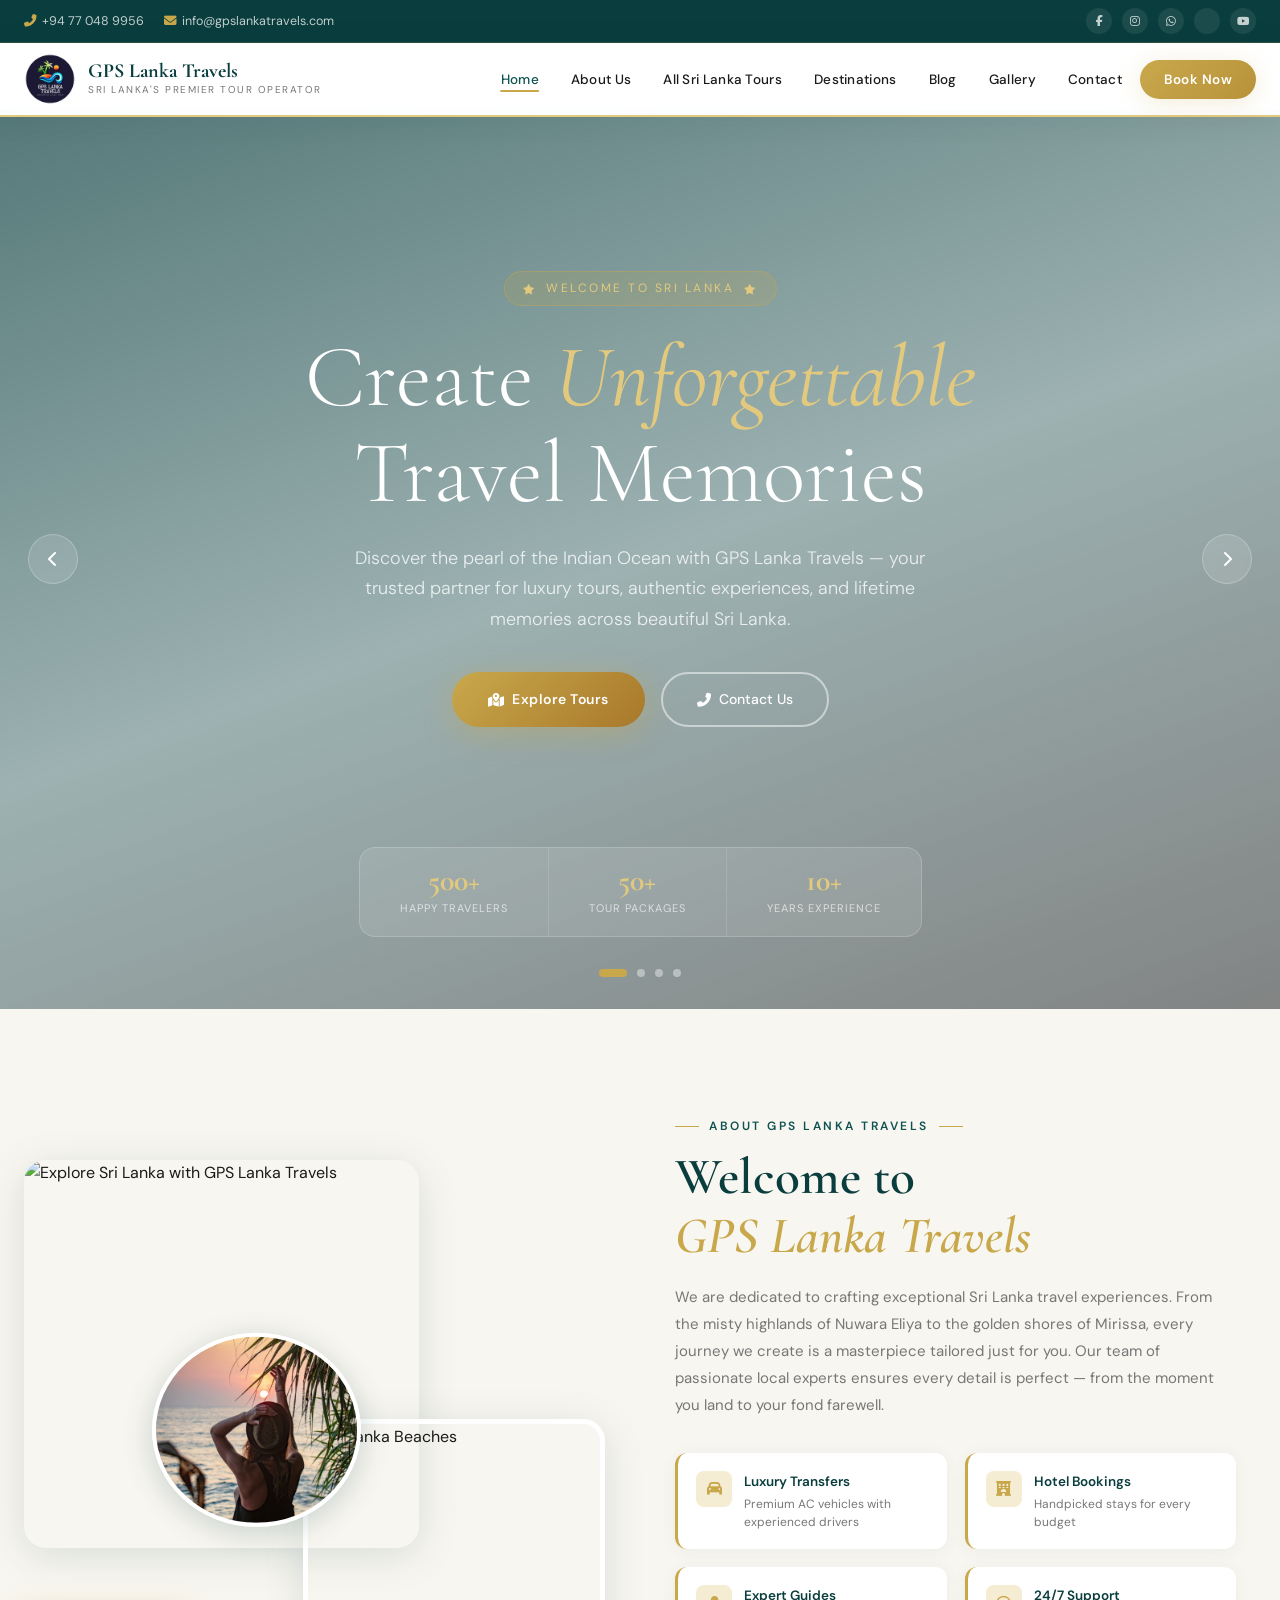
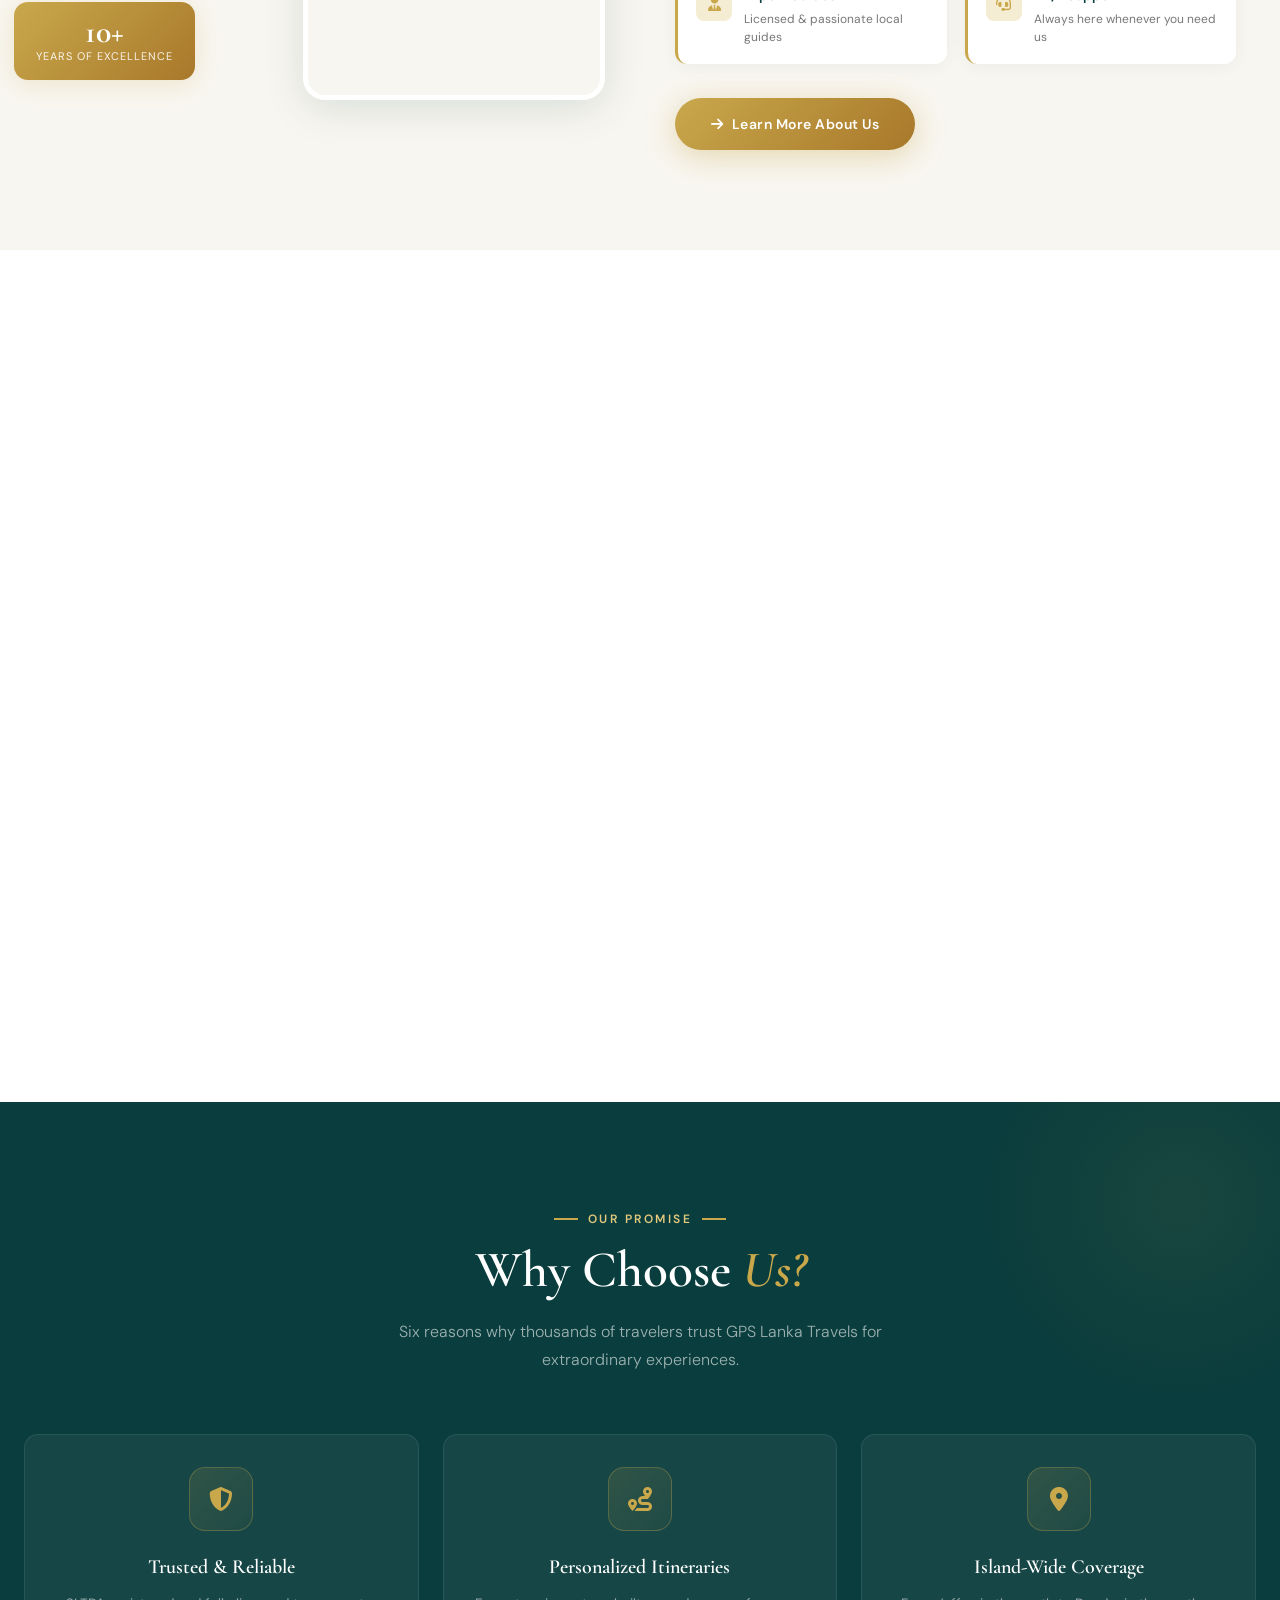
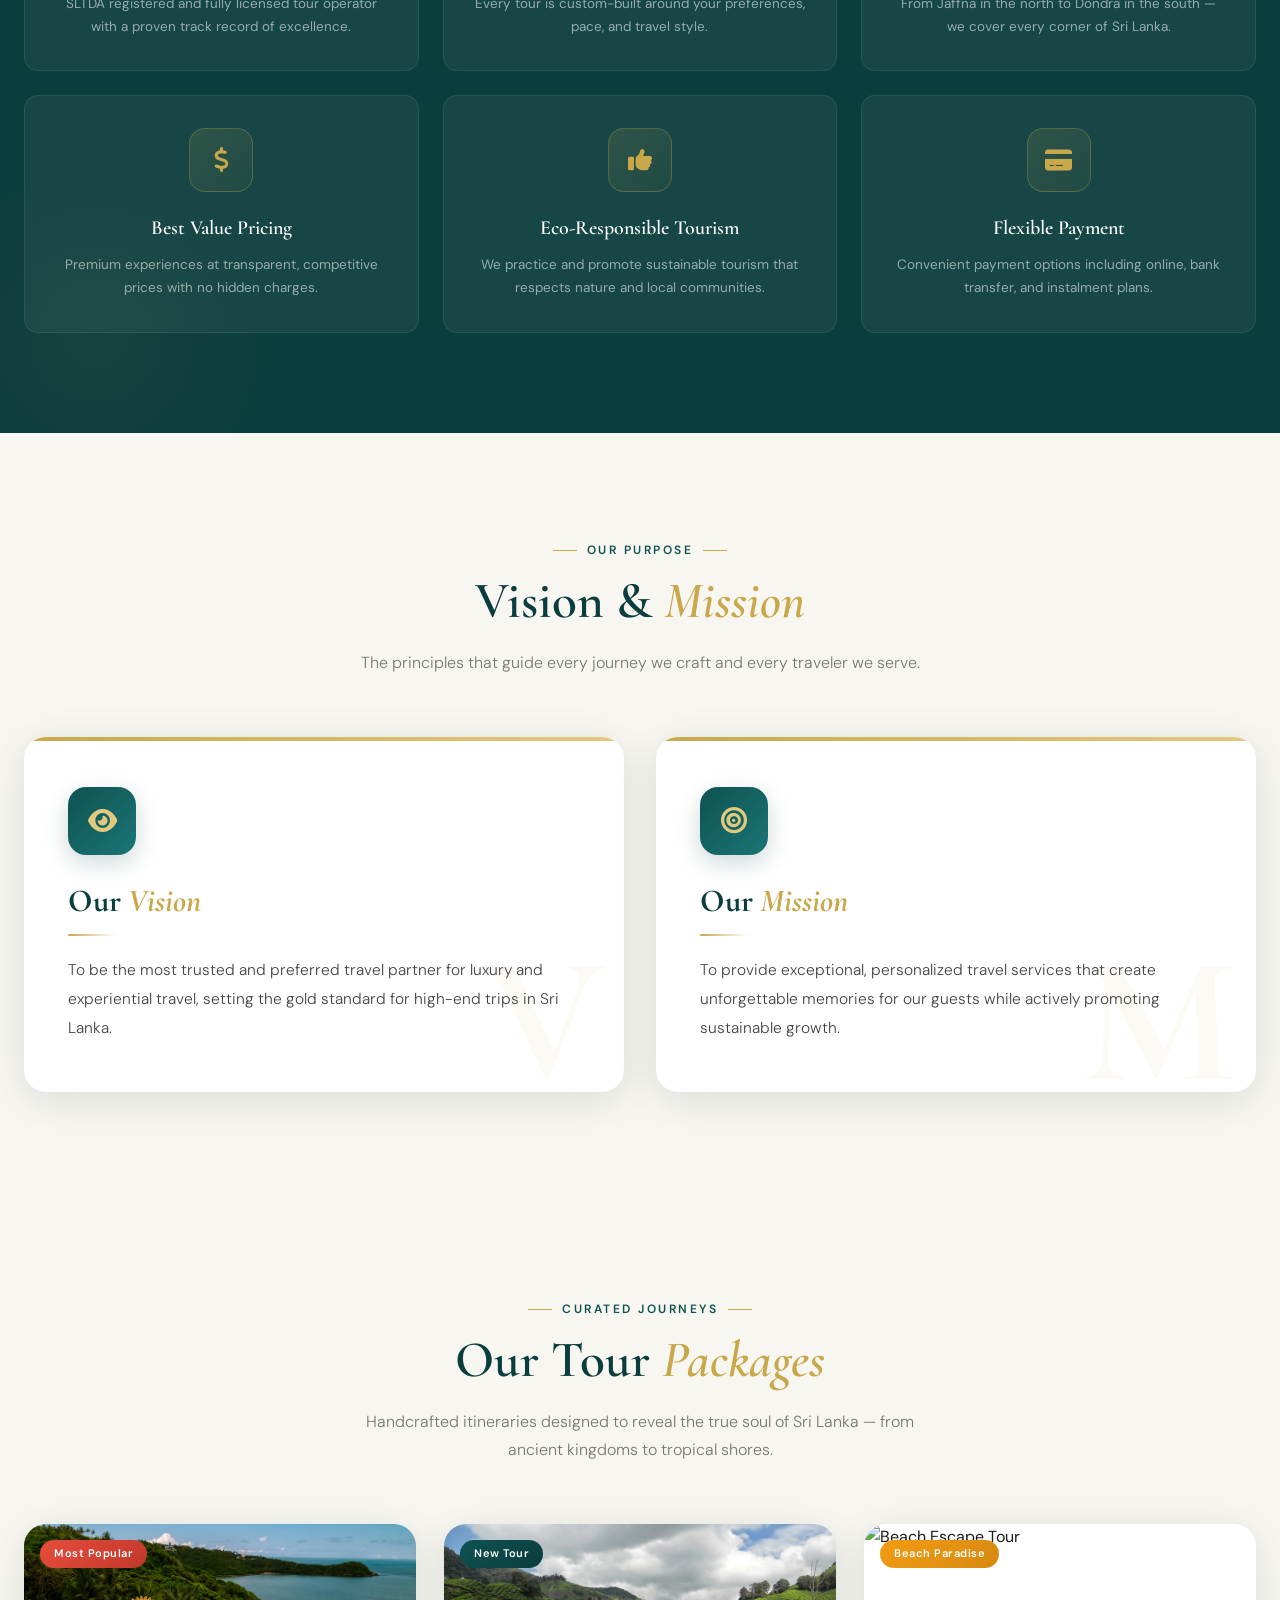
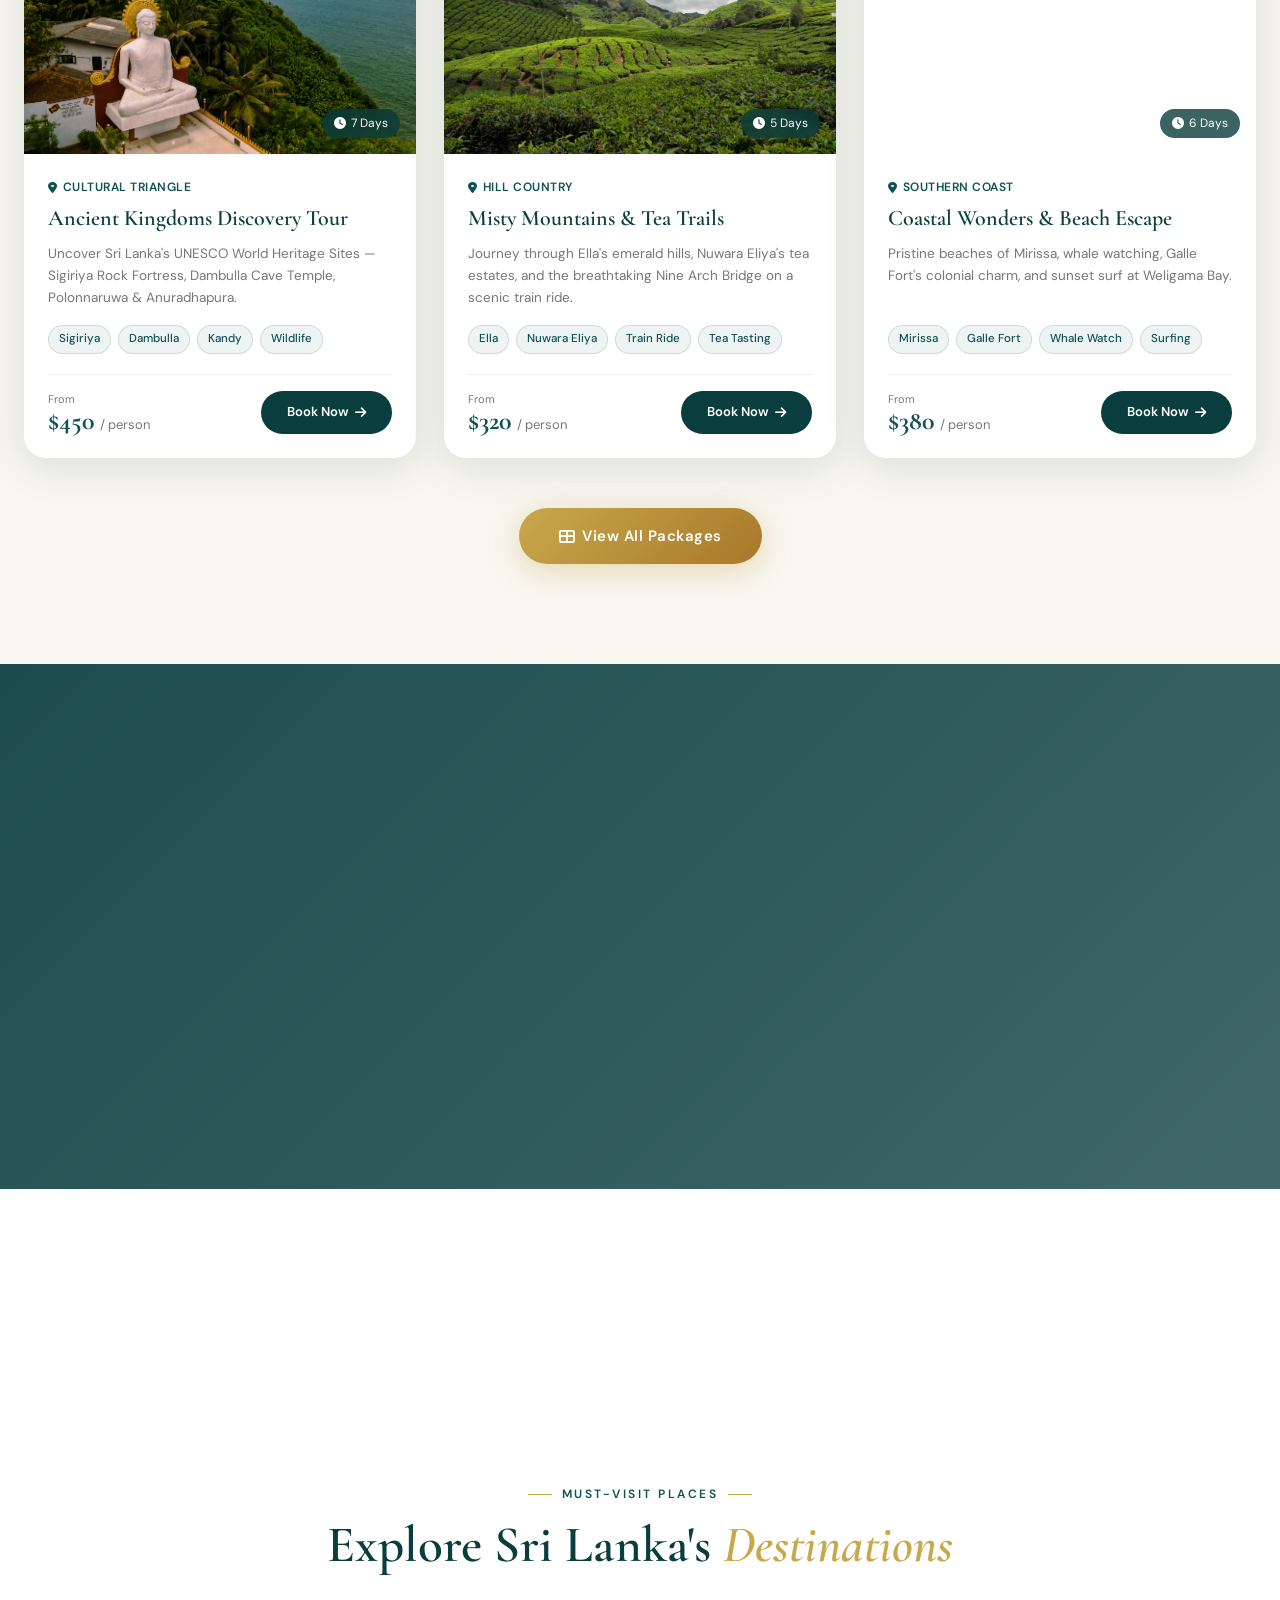
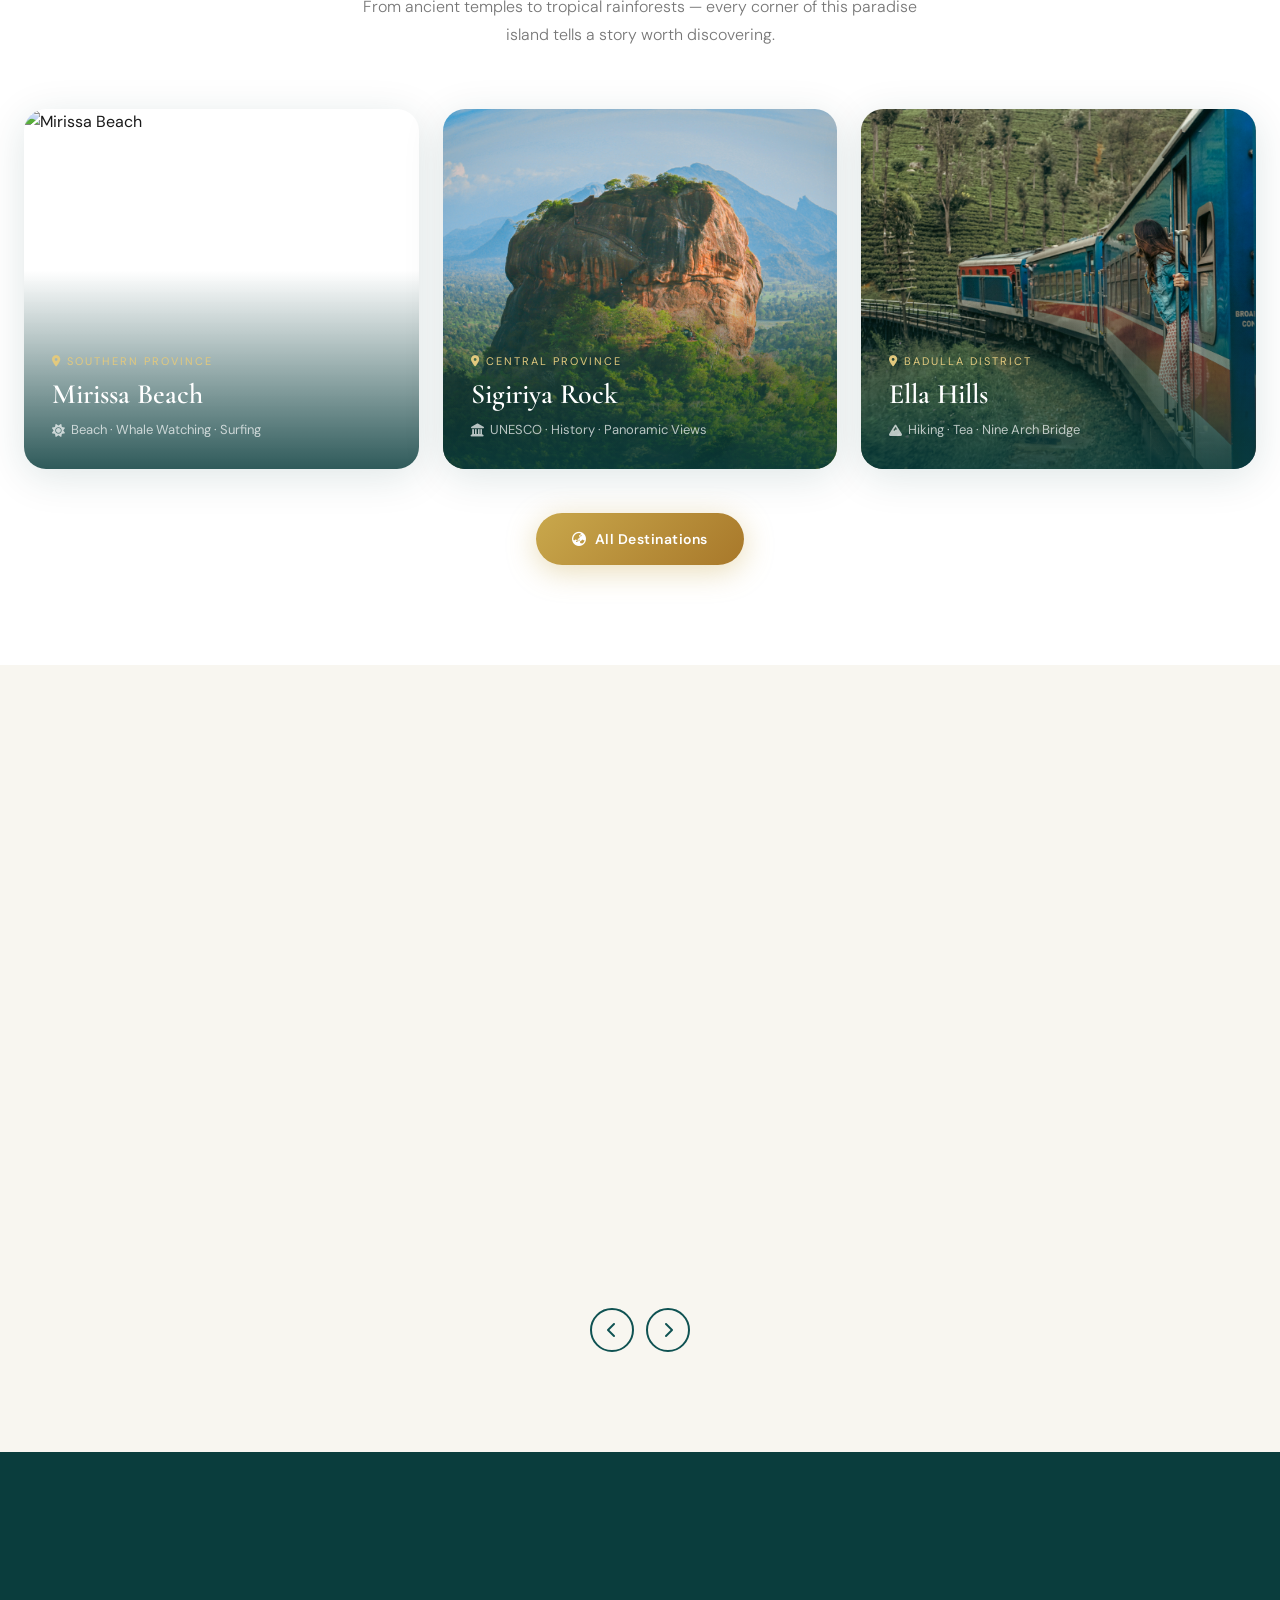
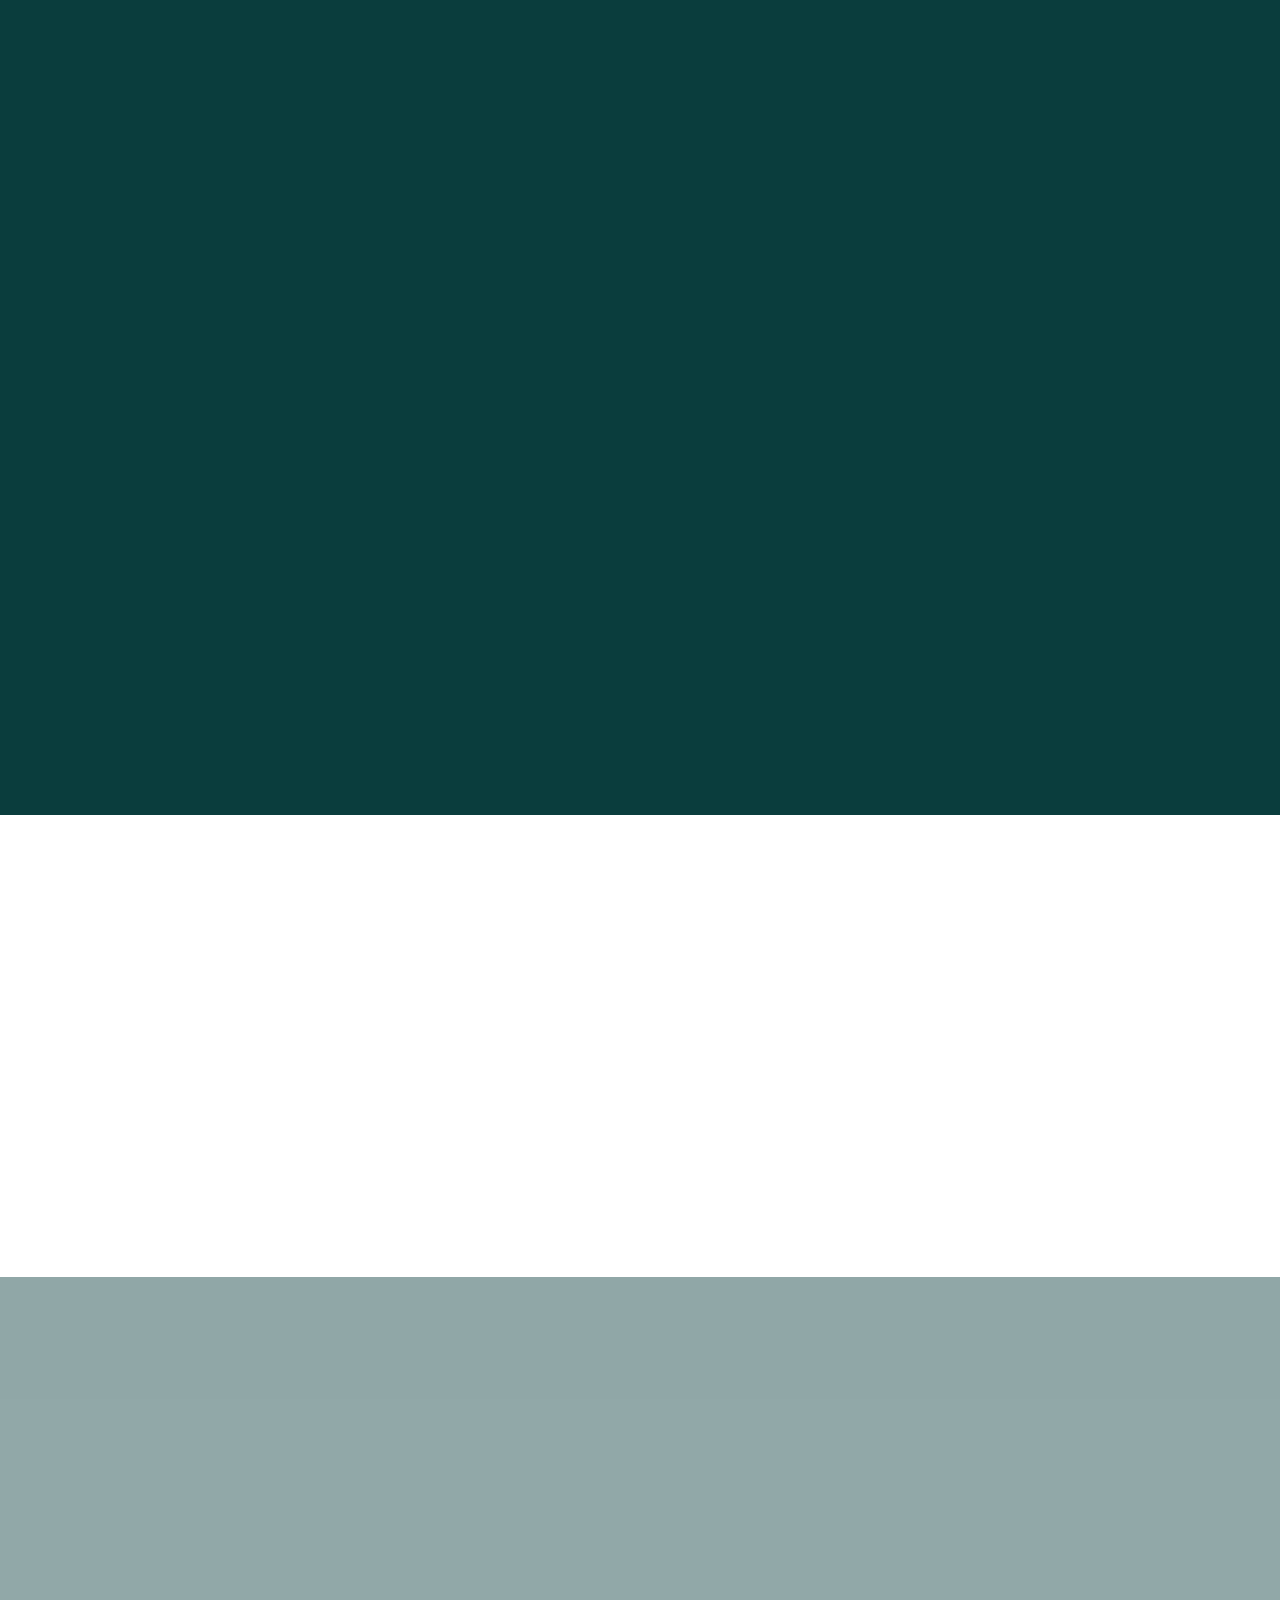
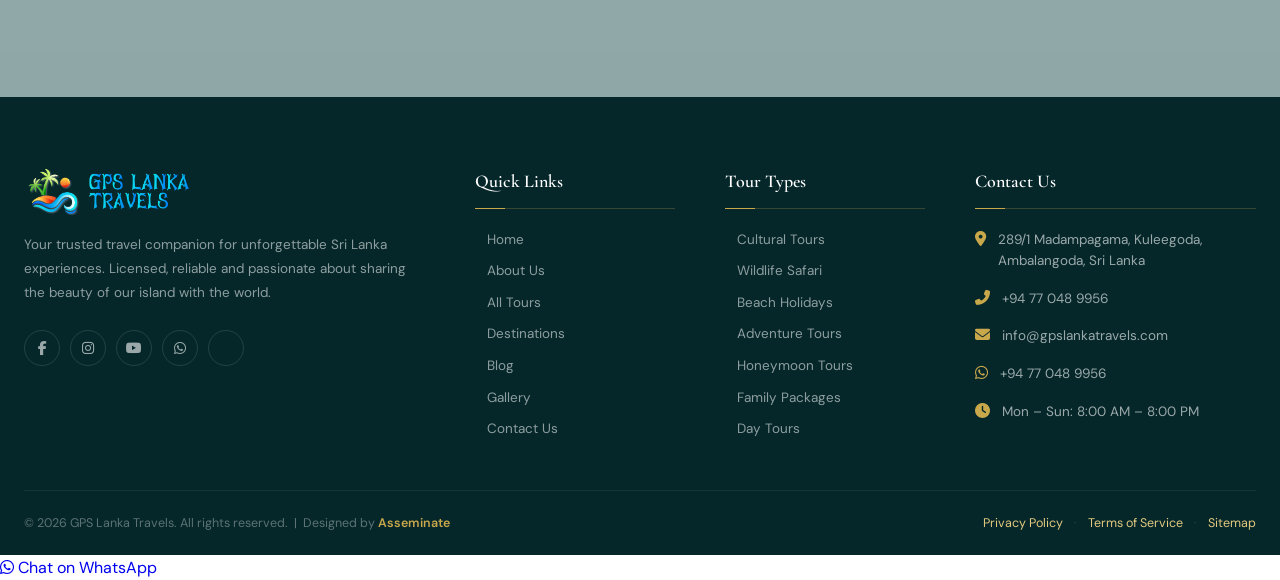
==== commit 428d038c: "Updated" ====
--- a/index.html
+++ b/index.html
@@ -13,7 +13,6 @@
 
   <title>GPS Lanka Travels | Create Unforgettable Travel Memories</title>
 
-  <!-- Favicon -->
   <link rel="icon" type="image/png" href="images/favicon.png"/>
 
   <!-- Font Awesome (icons) -->
@@ -26,13 +25,11 @@
   <link rel="stylesheet" href="css/home.css"/>
 </head>
 
-<!-- data-page="home" tells components.js which nav link to mark active -->
+
 <body data-page="home">
 
-  <!-- HEADER -->  
-   <div id="header-placeholder"></div>
-
-  <!-- HERO — IMAGE SLIDER -->
+  <div id="header-placeholder"></div>
+
   <section class="hero" id="home">
 
     <div class="hero-slides">
@@ -91,8 +88,6 @@
 
   </section>
 
-
-  <!-- WELCOME / ABOUT -->
   <section class="welcome section-pad" id="about">
     <div class="container">
       <div class="welcome-grid">
@@ -147,8 +142,6 @@
     </div>
   </section>
 
-
-  <!-- WHAT WE OFFER -->
   <section class="offer section-pad" id="services">
     <div class="container">
       <div class="section-header">
@@ -192,7 +185,7 @@
   </section>
 
 
-  <!-- WHY CHOOSE US -->
+  <!-- WHY CHOOSE US-->
   <section class="why section-pad" id="why">
     <div class="container">
       <div class="section-header">
@@ -269,7 +262,6 @@
   </section>
 
 
-  <!-- TOUR PACKAGES -->
   <section class="tours section-pad" id="tours">
     <div class="container">
       <div class="section-header">
@@ -570,6 +562,100 @@
   </section>
 
 
+  <!-- PARTNERS & TRUSTED PLATFORMS -->
+  <section class="partners-section">
+    <div class="container">
+      <div class="partners-header reveal">
+        <div class="section-tag" style="justify-content:center;">Trusted By</div>
+        <h2 class="section-title" style="text-align:center;">Our <em>Partners & Platforms</em></h2>
+        <p class="section-subtitle" style="text-align:center;">Recognized and rated across the world's leading travel platforms</p>
+      </div>
+    </div>
+
+    <!-- Marquee track -->
+    <div class="partners-marquee-wrap reveal">
+      <div class="partners-marquee" id="partnersMarquee">
+        <!-- Track duplicated in JS for infinite loop -->
+        <div class="partners-track" id="partnersTrack">
+
+          <div class="partner-item">
+            <i class="fab fa-google partner-icon" style="color:#4285F4;"></i>
+            <div class="partner-name">Google</div>
+            <div class="partner-stars"><i class="fas fa-star"></i><i class="fas fa-star"></i><i class="fas fa-star"></i><i class="fas fa-star"></i><i class="fas fa-star"></i></div>
+            <div class="partner-label">5.0 Rating</div>
+          </div>
+
+          <div class="partner-divider"></div>
+
+          <div class="partner-item">
+            <i class="fab fa-tripadvisor partner-icon" style="color:#34E0A1;"></i>
+            <div class="partner-name">TripAdvisor</div>
+            <div class="partner-stars"><i class="fas fa-star"></i><i class="fas fa-star"></i><i class="fas fa-star"></i><i class="fas fa-star"></i><i class="fas fa-star"></i></div>
+            <div class="partner-label">Top Rated</div>
+          </div>
+
+          <div class="partner-divider"></div>
+
+          <div class="partner-item">
+            <i class="fas fa-hotel partner-icon" style="color:#003580;"></i>
+            <div class="partner-name">Booking.com</div>
+            <div class="partner-stars"><i class="fas fa-star"></i><i class="fas fa-star"></i><i class="fas fa-star"></i><i class="fas fa-star"></i><i class="fas fa-star"></i></div>
+            <div class="partner-label">Excellence Award</div>
+          </div>
+
+          <div class="partner-divider"></div>
+
+          <div class="partner-item">
+            <i class="fab fa-facebook partner-icon" style="color:#1877F2;"></i>
+            <div class="partner-name">Facebook</div>
+            <div class="partner-stars"><i class="fas fa-star"></i><i class="fas fa-star"></i><i class="fas fa-star"></i><i class="fas fa-star"></i><i class="fas fa-star"></i></div>
+            <div class="partner-label">5.0 Reviews</div>
+          </div>
+
+          <div class="partner-divider"></div>
+
+          <div class="partner-item">
+            <i class="fas fa-globe partner-icon" style="color:var(--teal);"></i>
+            <div class="partner-name">Sri Lanka Tourism</div>
+            <div class="partner-stars"><i class="fas fa-certificate" style="color:var(--gold);font-size:13px;"></i></div>
+            <div class="partner-label">Licensed Operator</div>
+          </div>
+
+          <div class="partner-divider"></div>
+
+          <div class="partner-item">
+            <i class="fas fa-plane partner-icon" style="color:#FF6600;"></i>
+            <div class="partner-name">SriLankan Airlines</div>
+            <div class="partner-stars"><i class="fas fa-handshake" style="color:var(--gold);font-size:13px;"></i></div>
+            <div class="partner-label">Travel Partner</div>
+          </div>
+
+          <div class="partner-divider"></div>
+
+          <div class="partner-item">
+            <i class="fas fa-leaf partner-icon" style="color:#27ae60;"></i>
+            <div class="partner-name">Eco Tourism</div>
+            <div class="partner-stars"><i class="fas fa-certificate" style="color:var(--gold);font-size:13px;"></i></div>
+            <div class="partner-label">Certified</div>
+          </div>
+
+          <div class="partner-divider"></div>
+
+          <div class="partner-item">
+            <i class="fas fa-shield-alt partner-icon" style="color:#8e44ad;"></i>
+            <div class="partner-name">Travel Safe</div>
+            <div class="partner-stars"><i class="fas fa-check-circle" style="color:#27ae60;font-size:13px;"></i></div>
+            <div class="partner-label">Verified & Safe</div>
+          </div>
+
+          <div class="partner-divider"></div>
+
+        </div><!-- /.partners-track -->
+      </div>
+    </div>
+  </section>
+
+
   <!-- SCENIC PARALLAX BANNER -->
   <div class="scenic-banner">
     <div class="scenic-banner-text reveal">
@@ -578,11 +664,10 @@
   </div>
 
 
-  <!-- FOOTER -->
+  <!-- FOOTER  -->
   <div id="footer-placeholder"></div>
 
-
-  <!-- JAVASCRIPT -->
+  
   <script src="js/components.js"></script>
   <script src="js/animations.js"></script>
   <script src="js/slider.js"></script>
--- a/css/global.css
+++ b/css/global.css
@@ -1,4 +1,4 @@
-/* ─── GOOGLE FONTS ─── */
+/* GOOGLE FONTS  */
 @import url('https://fonts.googleapis.com/css2?family=Cormorant+Garamond:ital,wght@0,300;0,400;0,600;0,700;1,300;1,400&family=DM+Sans:wght@300;400;500;600&display=swap');
 
 /* CSS VARIABLES */
@@ -157,7 +157,6 @@
 .btn-dark:hover { background: var(--teal); transform: translateX(3px); color: var(--white); }
 
 /* SCROLL REVEAL CLASSES */
-/* Set by animations.js via IntersectionObserver */
 .reveal, .reveal-left, .reveal-right, .reveal-scale {
   opacity: 0;
   transition: opacity 0.7s ease, transform 0.7s ease;
@@ -240,3 +239,20 @@
   0%, 100% { transform: translateY(0);  opacity: 1; }
   50%       { transform: translateY(8px); opacity: 0.4; }
 }
+
+
+/* SCENIC PARALLAX BANNER - shared across all pages */
+.scenic-banner {
+  height: 420px;
+  background: url('../images/scenic-banner.jpg') center / cover no-repeat fixed;
+  position: relative;
+  display: flex; align-items: center; justify-content: center;
+}
+.scenic-banner::before { content: ''; position: absolute; inset: 0; background: rgba(10,61,61,0.45); }
+.scenic-banner-text    { position: relative; z-index: 1; text-align: center; }
+.scenic-banner-text h2 {
+  font-family: 'Cormorant Garamond', serif;
+  font-size: clamp(36px, 5vw, 68px);
+  color: var(--white); font-weight: 300; font-style: italic; line-height: 1.15;
+}
+.scenic-banner-text h2 strong { font-weight: 700; color: var(--gold-light); font-style: normal; display: block; }
--- a/css/home.css
+++ b/css/home.css
@@ -1,4 +1,3 @@
-/* HERO — IMAGE SLIDER */
 .hero {
   height: 100vh;
   min-height: 620px;
@@ -32,11 +31,9 @@
   );
 }
 
-/* HERO SLIDER IMAGE PATHS */
 .hero-slide:nth-child(1) { background-image: url('../images/hero-slide-1.jpg'); }
 .hero-slide:nth-child(2) { background-image: url('../images/hero-slide-2.jpg'); }
 .hero-slide:nth-child(3) { background-image: url('../images/hero-slide-3.jpg'); }
-.hero-slide:nth-child(4) { background-image: url('../images/hero-slide-4.jpg'); }
 
 /* Arrows */
 .slider-arrow {
@@ -145,7 +142,7 @@
 
 .hero-ctas { display: flex; gap: 16px; justify-content: center; flex-wrap: wrap; animation: fadeUp 0.9s 0.75s both; }
 
-/* Stats Bar */
+/* Stats Bar — perfectly centred above dots  */
 .hero-stats-wrap {
   position: absolute;
   bottom: 72px;
@@ -187,11 +184,11 @@
   margin-top: 4px;
 }
 
-/* WELCOME / ABOUT */
+/* WELCOME  */
 .welcome        { background: var(--off-white); overflow: hidden; }
 .welcome-grid   { display: grid; grid-template-columns: 1fr 1fr; gap: 70px; align-items: center; }
 
-/* Layered images */
+/* Layered images  */
 .welcome-images { position: relative; height: 540px; }
 .welcome-img {
   position: absolute;
@@ -202,7 +199,6 @@
 .welcome-img img { width: 100%; height: 100%; object-fit: cover; transition: transform 0.6s; }
 .welcome-img:hover img { transform: scale(1.06); }
 
-/* ABOUT SECTION IMAGE PATHS */
 .welcome-img-main {
   width: 68%; height: 72%;
   top: 0; left: 0;
@@ -280,7 +276,7 @@
 }
 .offer-card:hover { transform: translateY(-10px); box-shadow: 0 24px 60px rgba(10, 61, 61, 0.18); }
 
-/* OFFER IMAGE PATHS */
+
 .offer-card img { width: 100%; height: 100%; object-fit: cover; display: block; transition: transform 0.6s; }
 .offer-card:hover img { transform: scale(1.08); }
 
@@ -389,8 +385,6 @@
 .tour-img img      { width: 100%; height: 100%; object-fit: cover; display: block; transition: transform 0.6s; }
 .tour-card:hover .tour-img img { transform: scale(1.08); }
 
-/* TOUR CARD IMAGE PATHS */
-
 .tour-badge {
   position: absolute; top: 16px; left: 16px;
   background: linear-gradient(135deg, var(--gold), #a8782a);
@@ -423,7 +417,7 @@
 
 .tours-cta       { text-align: center; margin-top: 50px; }
 
-/* CUSTOM TOUR BANNER */
+/* CUSTOM TOUR BANNER*/
 .custom-tour {
   background: url('../images/custom-tour-bg.jpg') center / cover no-repeat fixed;
   position: relative;
@@ -521,7 +515,6 @@
 .testimonial-text     { font-size: 14.5px; color: var(--text-mid); line-height: 1.75; margin-bottom: 22px; font-style: italic; }
 .testimonial-author   { display: flex; align-items: center; gap: 14px; }
 
-/* TESTIMONIAL AVATAR IMAGE PATHS */
 .testimonial-avatar  { width: 46px; height: 46px; border-radius: 50%; object-fit: cover; border: 3px solid var(--gold-pale); }
 .testimonial-name    { font-weight: 600; font-size: 14.5px; color: var(--teal-dark); }
 .testimonial-country { font-size: 12px; color: var(--text-light); display: flex; align-items: center; gap: 5px; }
@@ -588,7 +581,7 @@
 }
 .scenic-banner-text h2 strong { font-weight: 700; color: var(--gold-light); font-style: normal; display: block; }
 
-/* VISION & MISSION */
+/* VISION & MISSION*/
 .vision-mission { background: var(--off-white); overflow: hidden; }
 
 .vm-grid {
@@ -672,7 +665,7 @@
   z-index: 1;
 }
 
-/* TESTIMONIAL — ICON AVATAR */
+/* TESTIMONIAL — ICON AVATAR (replaces photo) */
 .testimonial-icon-avatar {
   width: 46px;
   height: 46px;
@@ -686,7 +679,7 @@
 }
 .testimonial-icon-avatar i { color: var(--gold-light); font-size: 20px; }
 
-/* RESPONSIVE additions */
+/* RESPONSIVE additions*/
 @media (max-width: 768px) {
   .vm-grid       { grid-template-columns: 1fr; }
   .vm-card       { padding: 36px 28px; }
@@ -727,3 +720,71 @@
   .hero-stats       { flex-direction: row; flex-wrap: wrap; justify-content: center; bottom: 72px; }
   .hero-stat        { flex: 0 0 auto; padding: 14px 20px; }
 }
+
+/* PARTNERS SECTION */
+.partners-section {
+  background: var(--white);
+  padding: 70px 0 60px;
+  overflow: hidden;
+}
+.partners-header { margin-bottom: 44px; }
+
+/* Marquee wrapper */
+.partners-marquee-wrap {
+  position: relative;
+  overflow: hidden;
+  /* fade edges */
+  -webkit-mask-image: linear-gradient(90deg, transparent 0%, black 8%, black 92%, transparent 100%);
+  mask-image:         linear-gradient(90deg, transparent 0%, black 8%, black 92%, transparent 100%);
+}
+.partners-marquee  { display: flex; width: 100%; }
+.partners-track {
+  display: flex;
+  align-items: center;
+  gap: 0;
+  animation: marqueeScroll 28s linear infinite;
+  white-space: nowrap;
+  flex-shrink: 0;
+}
+.partners-track:last-child { animation-delay: -14s; }
+/* Pause on hover */
+.partners-marquee-wrap:hover .partners-track { animation-play-state: paused; }
+
+@keyframes marqueeScroll {
+  0%   { transform: translateX(0); }
+  100% { transform: translateX(-50%); }
+}
+
+.partner-item {
+  display: inline-flex;
+  flex-direction: column;
+  align-items: center;
+  gap: 6px;
+  padding: 22px 36px;
+  cursor: default;
+  transition: transform .3s;
+  flex-shrink: 0;
+}
+.partner-item:hover { transform: translateY(-4px); }
+.partner-icon  { font-size: 32px; line-height: 1; }
+.partner-name  {
+  font-family: 'DM Sans', sans-serif;
+  font-size: 13px; font-weight: 700;
+  color: var(--teal-dark); white-space: nowrap;
+}
+.partner-stars { display: flex; gap: 2px; }
+.partner-stars i { color: var(--gold); font-size: 10px; }
+.partner-label {
+  font-size: 10.5px; color: var(--text-light);
+  letter-spacing: .5px; text-transform: uppercase;
+}
+.partner-divider {
+  width: 1px; height: 56px;
+  background: rgba(0,0,0,0.08);
+  flex-shrink: 0; align-self: center;
+}
+
+@media (max-width: 768px) {
+  .partner-item  { padding: 16px 22px; }
+  .partner-icon  { font-size: 24px; }
+}
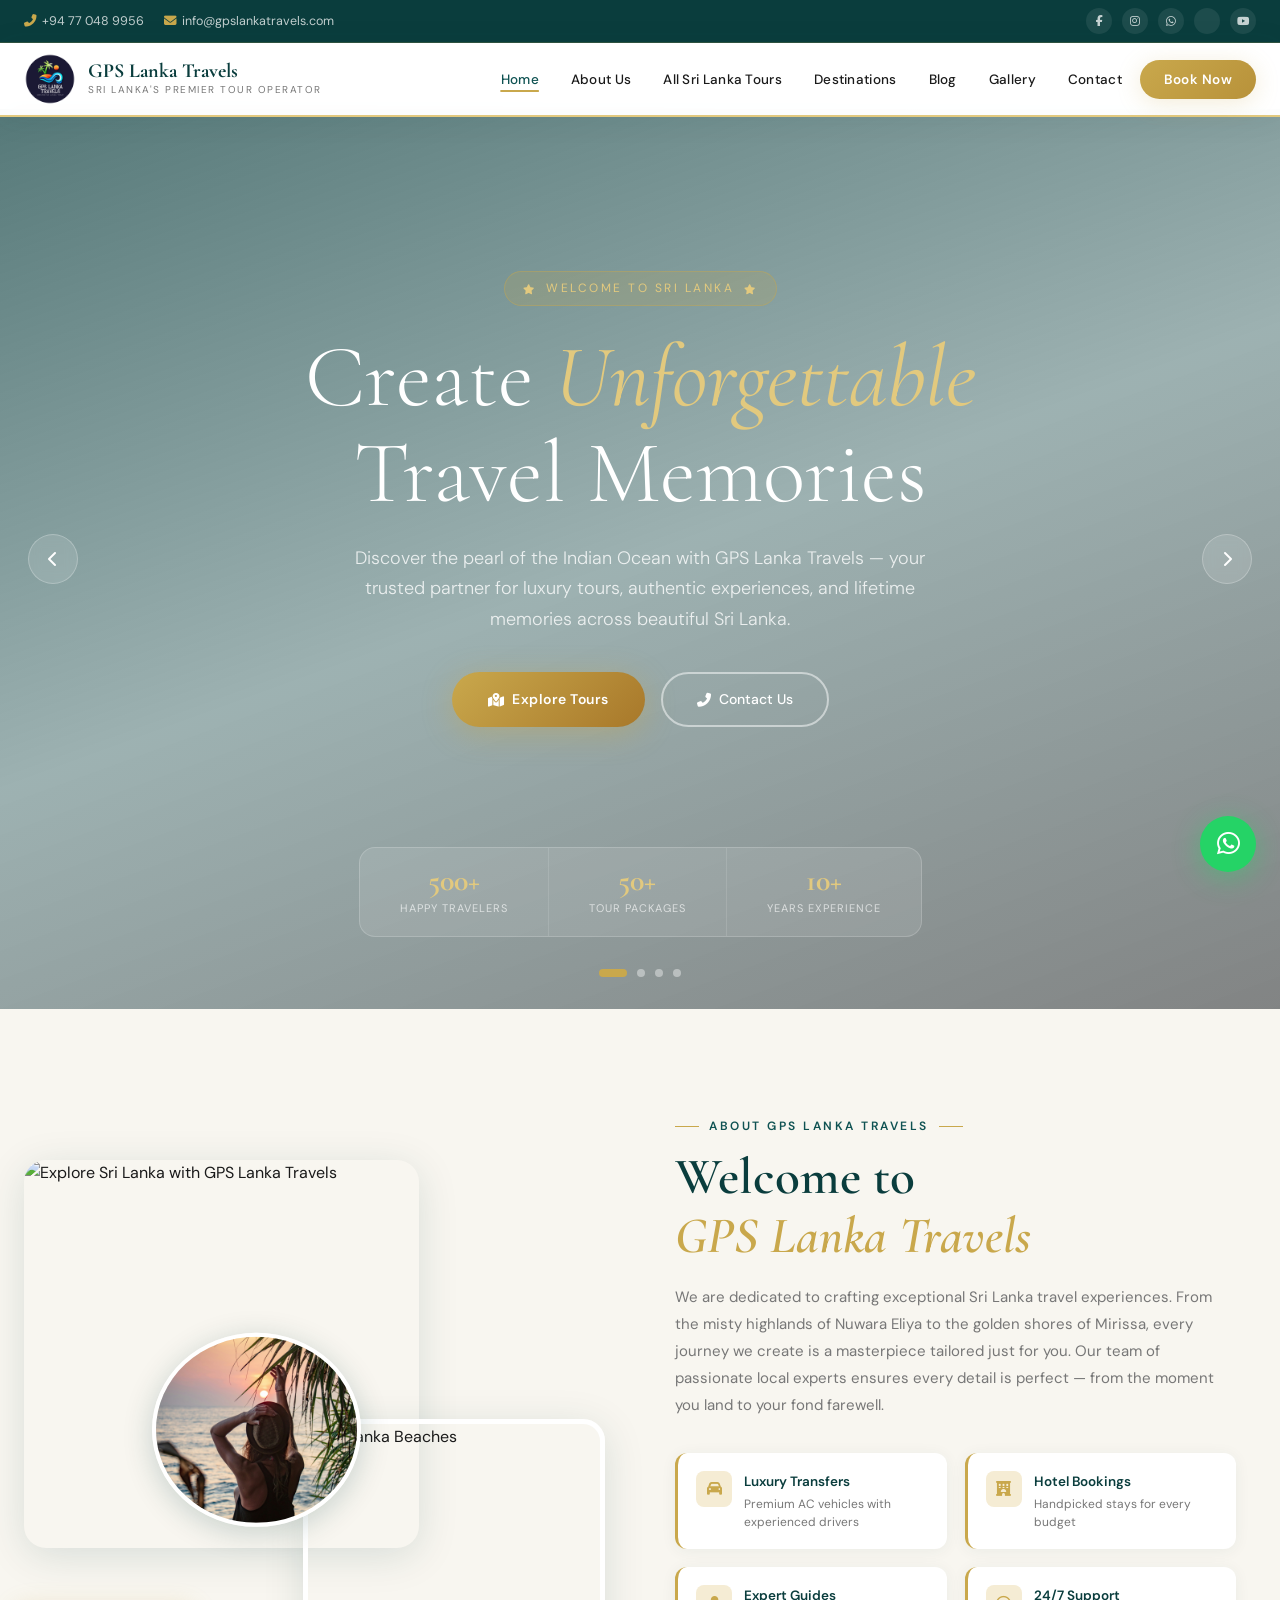
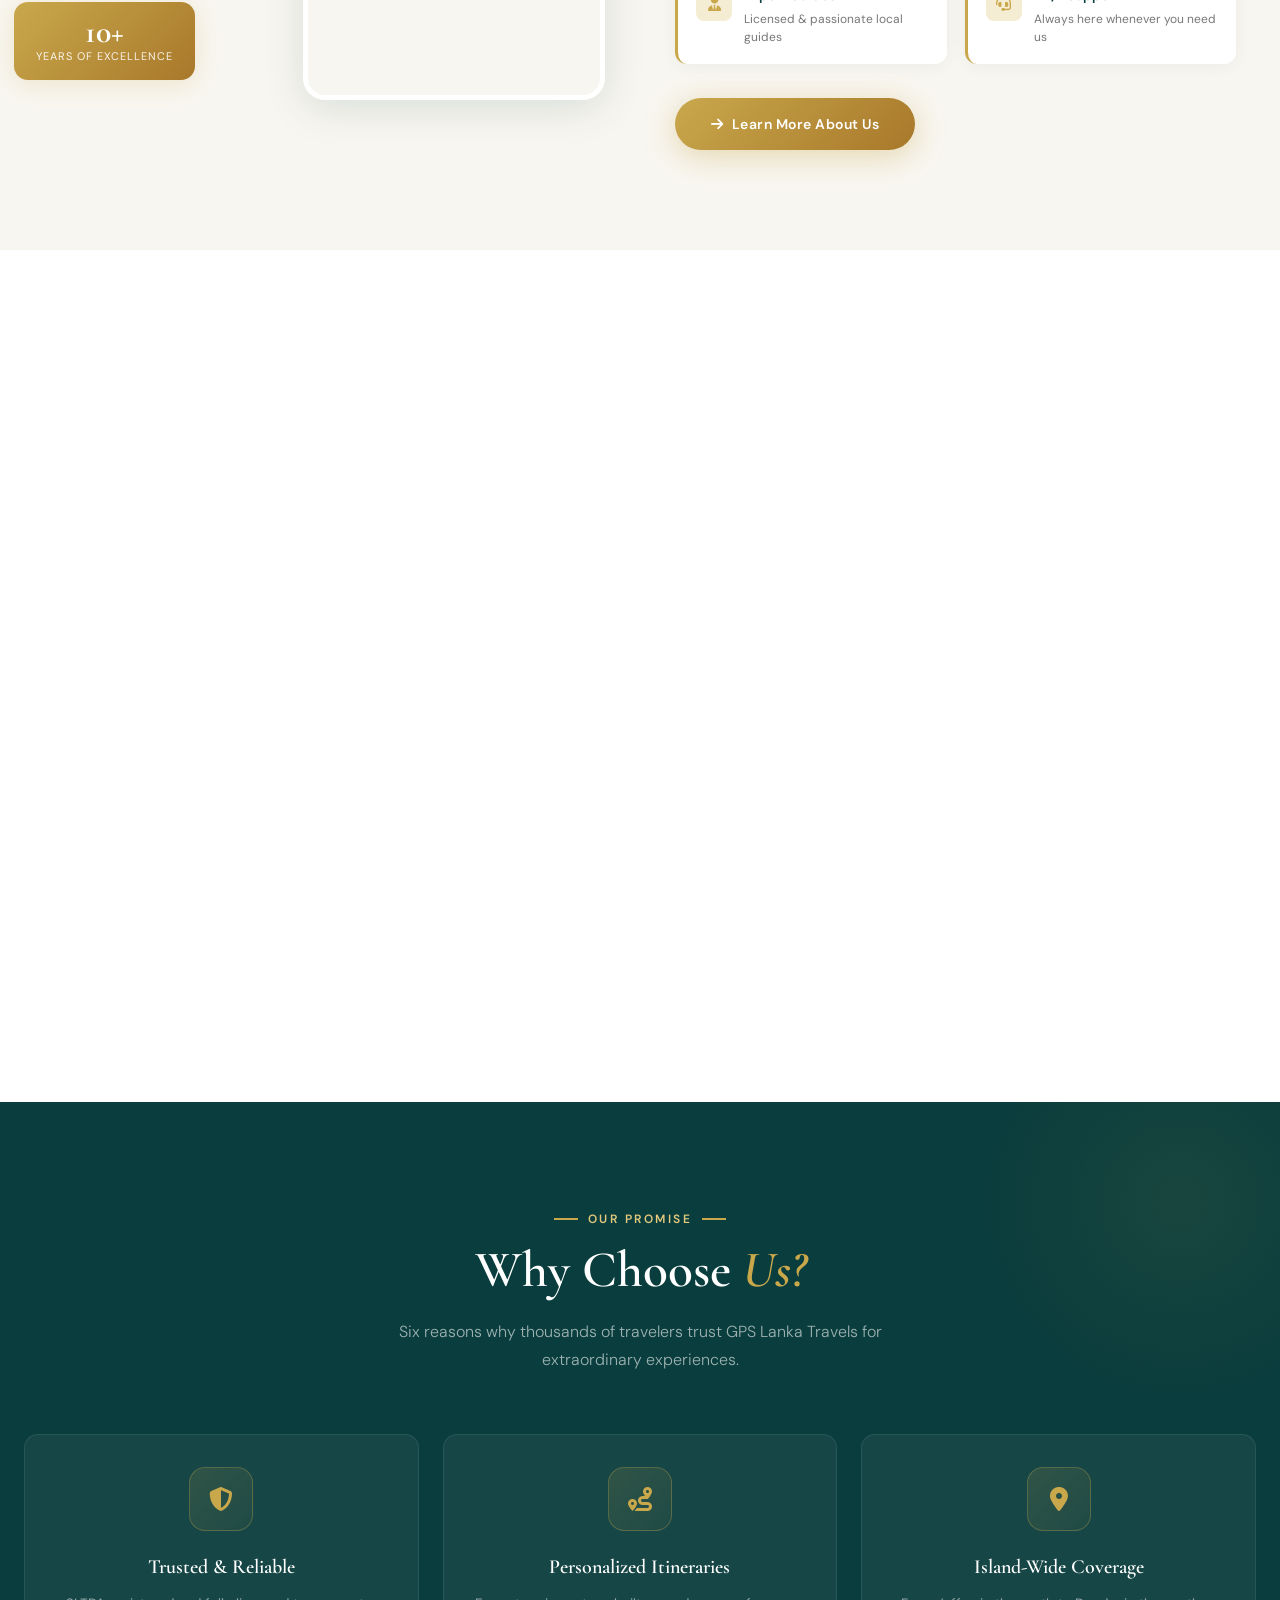
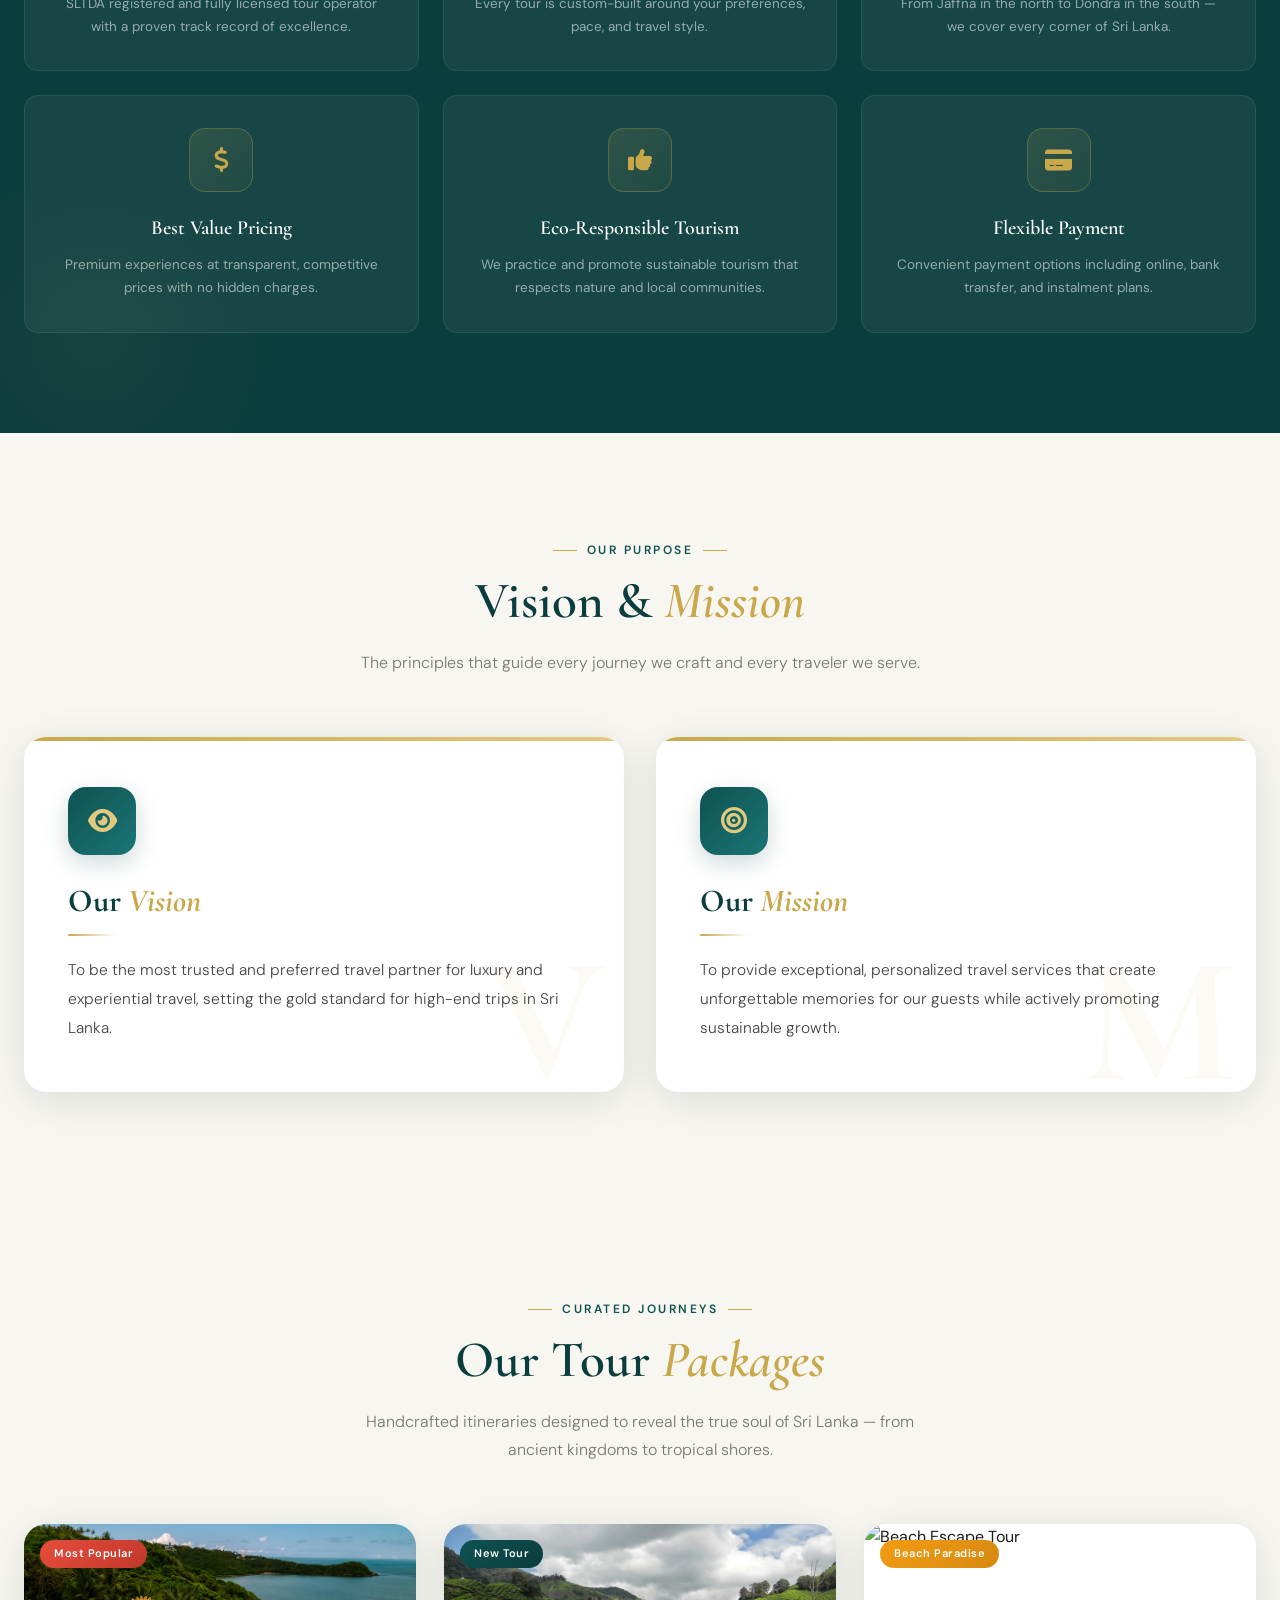
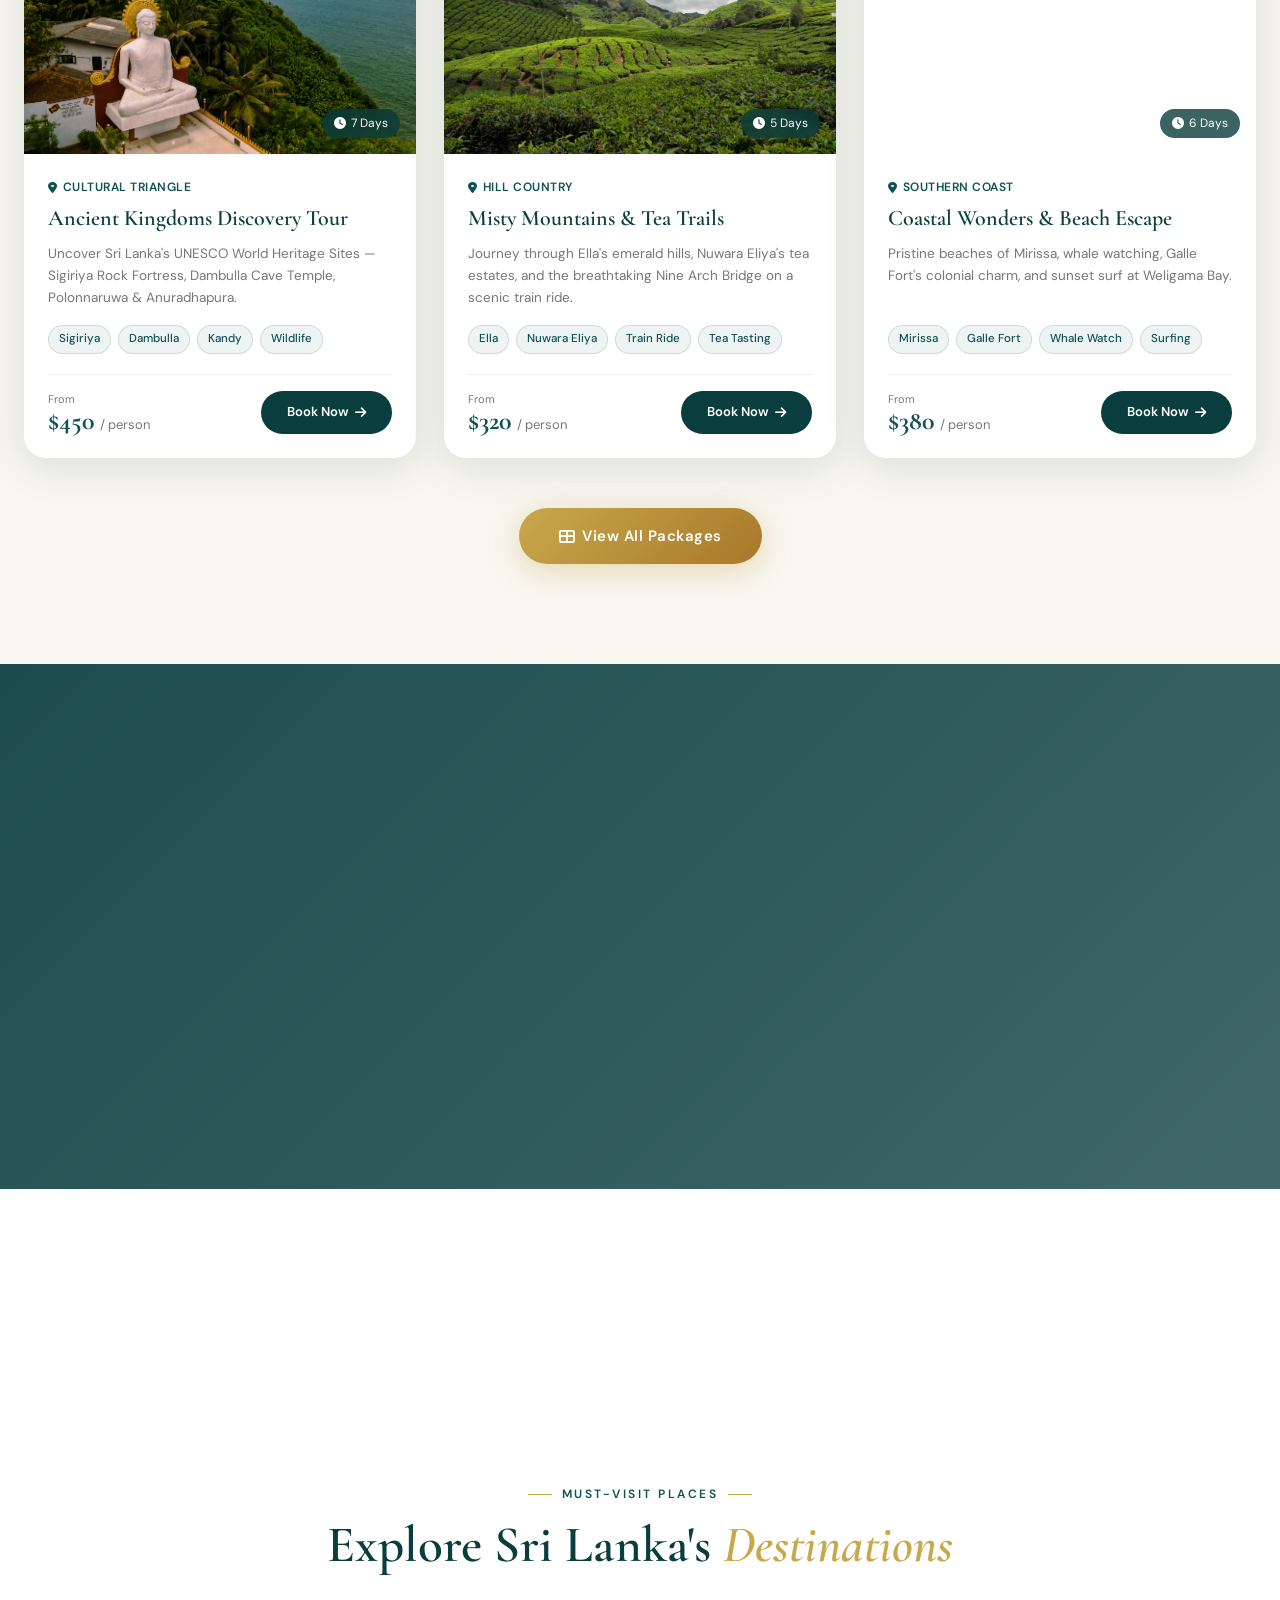
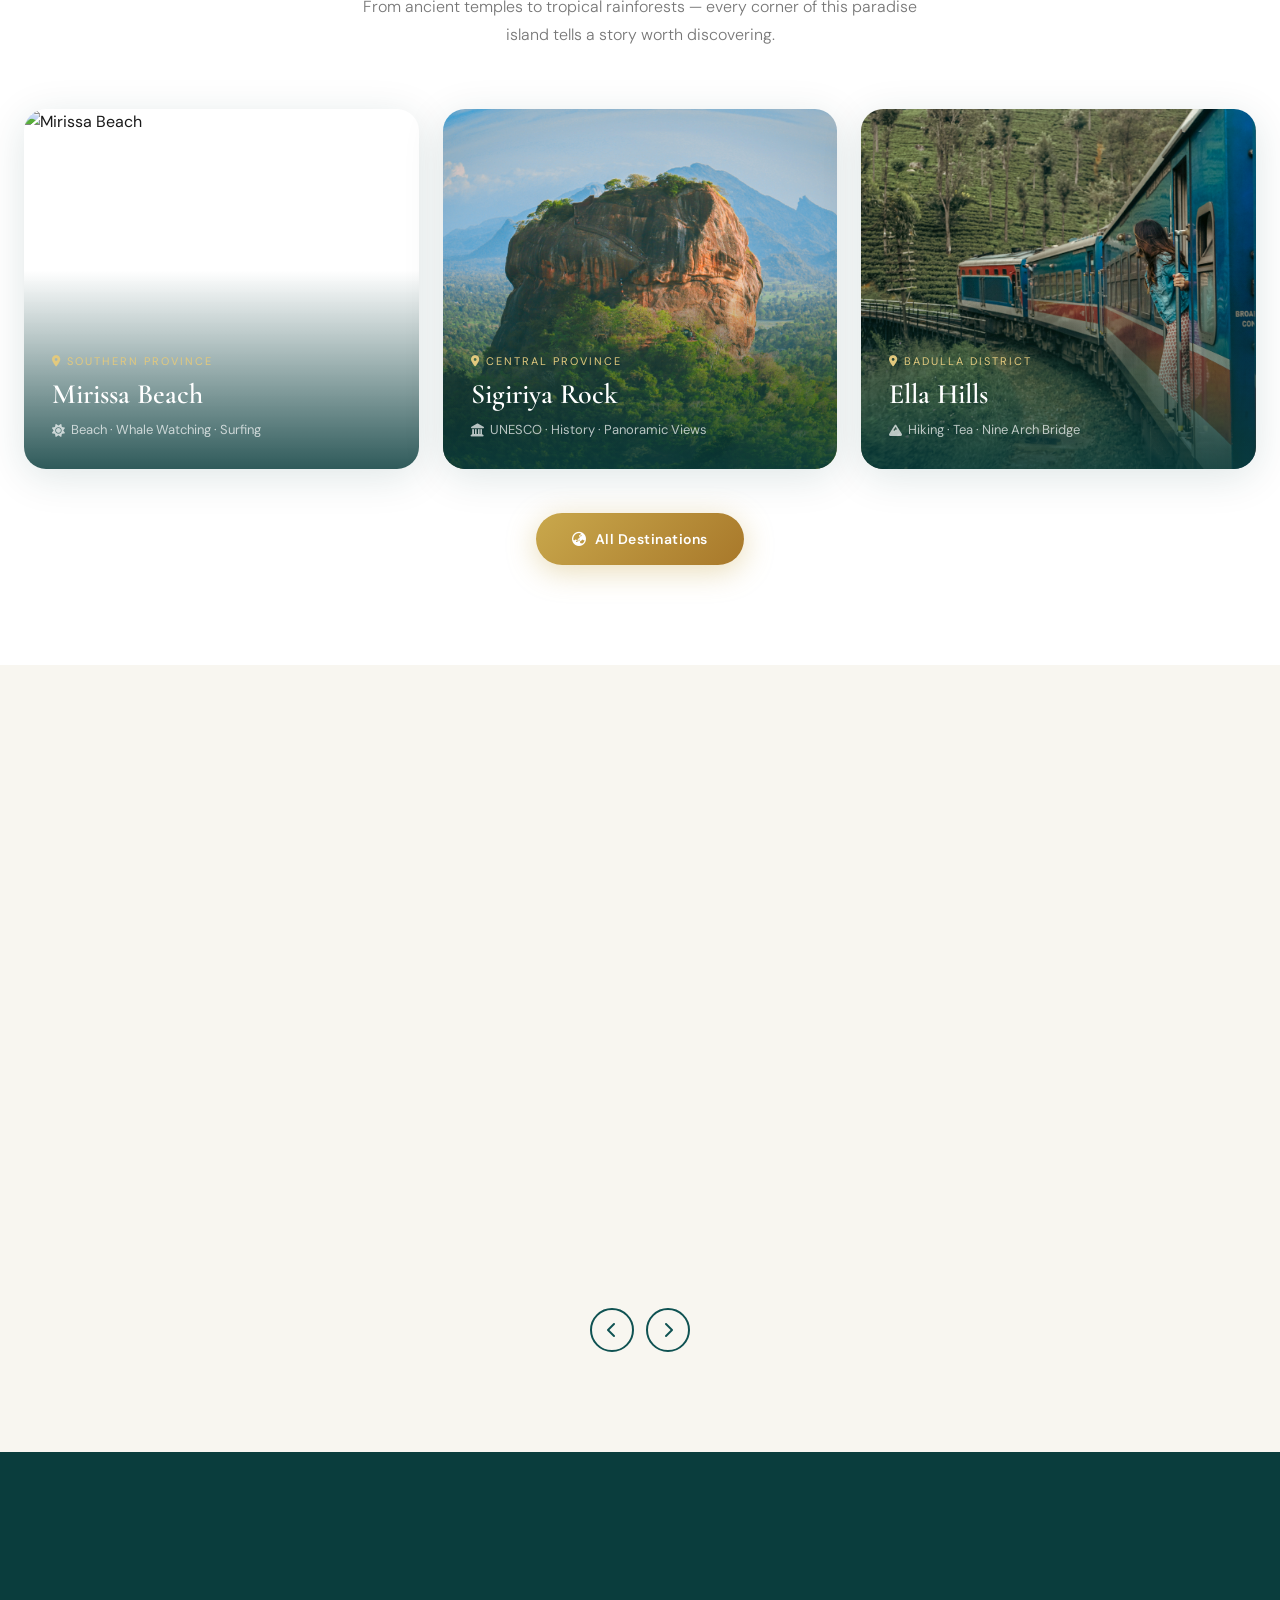
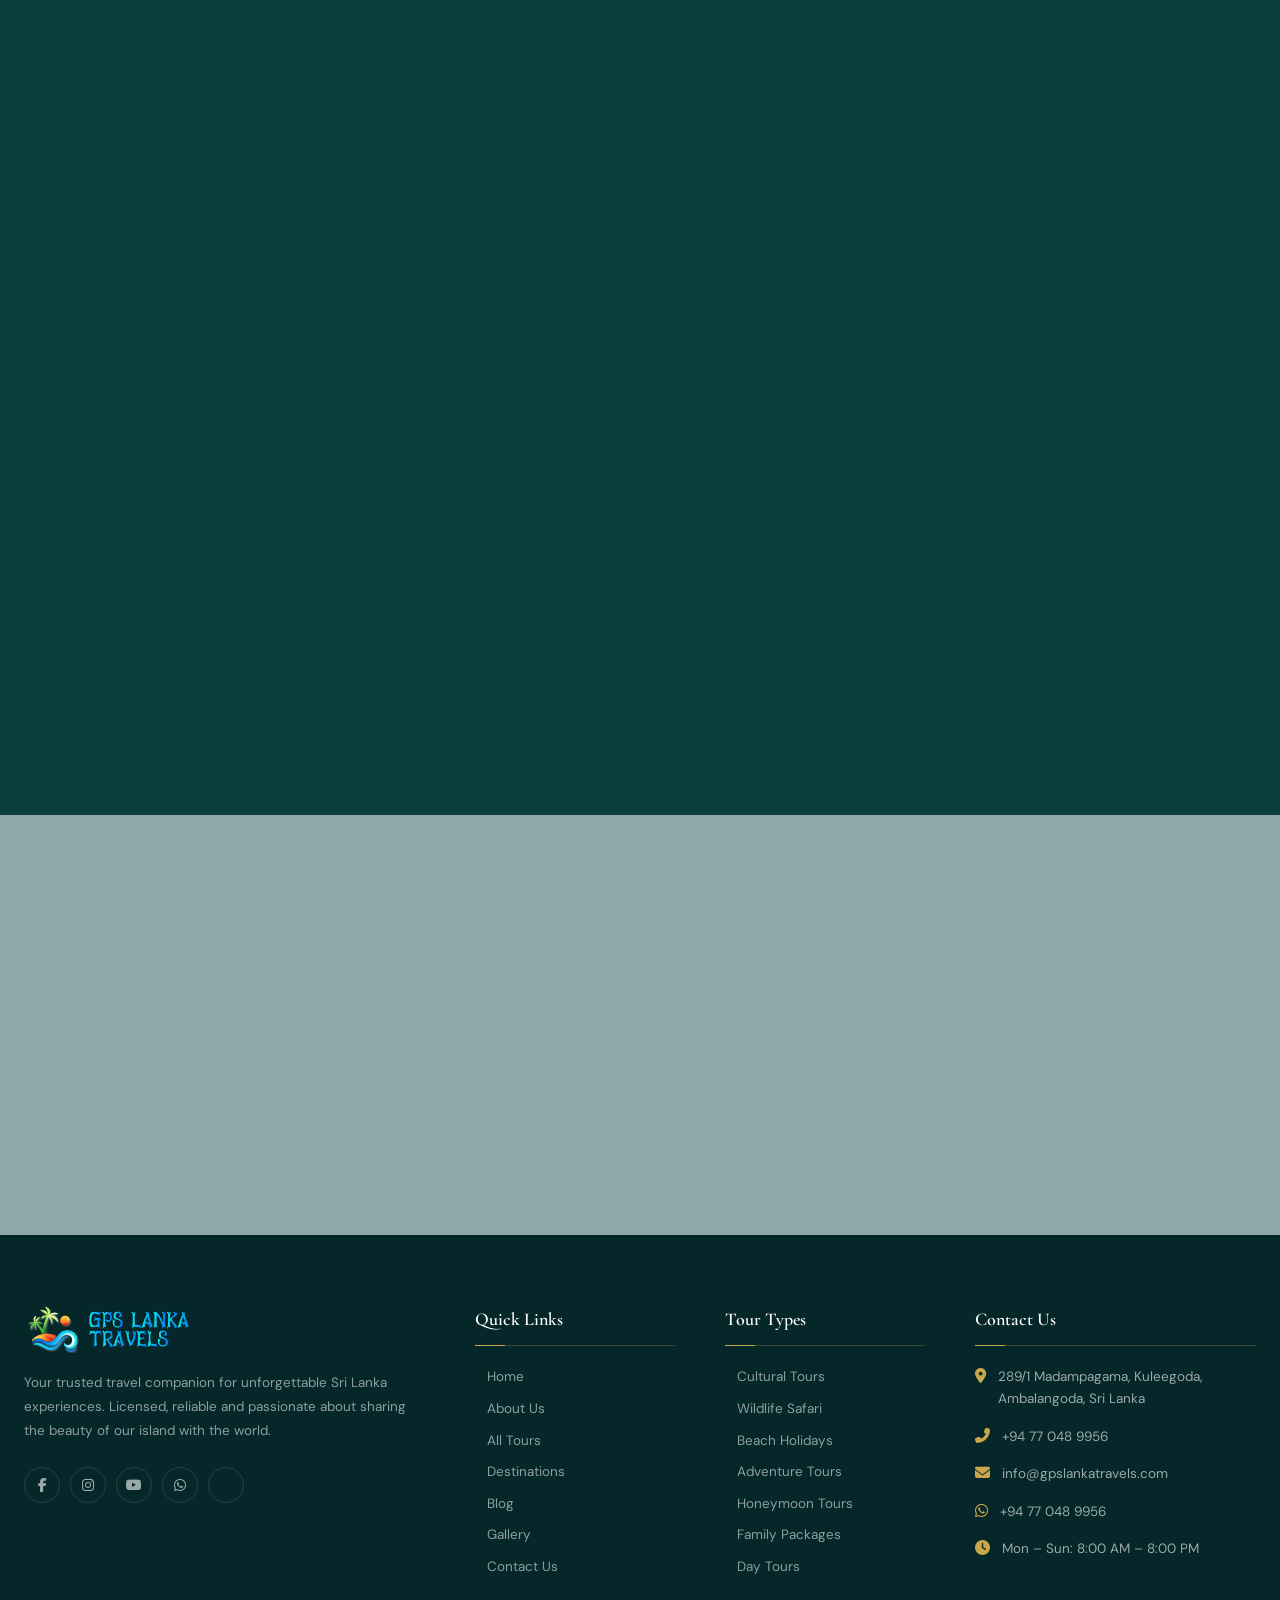
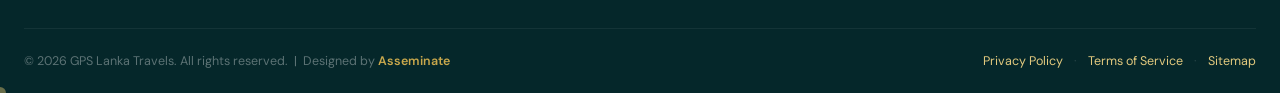
==== commit 8f056eb7: "GPS Lanka Travels - Admin" ====
--- a/index.html
+++ b/index.html
@@ -562,99 +562,6 @@
   </section>
 
 
-  <!-- PARTNERS & TRUSTED PLATFORMS -->
-  <section class="partners-section">
-    <div class="container">
-      <div class="partners-header reveal">
-        <div class="section-tag" style="justify-content:center;">Trusted By</div>
-        <h2 class="section-title" style="text-align:center;">Our <em>Partners & Platforms</em></h2>
-        <p class="section-subtitle" style="text-align:center;">Recognized and rated across the world's leading travel platforms</p>
-      </div>
-    </div>
-
-    <!-- Marquee track -->
-    <div class="partners-marquee-wrap reveal">
-      <div class="partners-marquee" id="partnersMarquee">
-        <!-- Track duplicated in JS for infinite loop -->
-        <div class="partners-track" id="partnersTrack">
-
-          <div class="partner-item">
-            <i class="fab fa-google partner-icon" style="color:#4285F4;"></i>
-            <div class="partner-name">Google</div>
-            <div class="partner-stars"><i class="fas fa-star"></i><i class="fas fa-star"></i><i class="fas fa-star"></i><i class="fas fa-star"></i><i class="fas fa-star"></i></div>
-            <div class="partner-label">5.0 Rating</div>
-          </div>
-
-          <div class="partner-divider"></div>
-
-          <div class="partner-item">
-            <i class="fab fa-tripadvisor partner-icon" style="color:#34E0A1;"></i>
-            <div class="partner-name">TripAdvisor</div>
-            <div class="partner-stars"><i class="fas fa-star"></i><i class="fas fa-star"></i><i class="fas fa-star"></i><i class="fas fa-star"></i><i class="fas fa-star"></i></div>
-            <div class="partner-label">Top Rated</div>
-          </div>
-
-          <div class="partner-divider"></div>
-
-          <div class="partner-item">
-            <i class="fas fa-hotel partner-icon" style="color:#003580;"></i>
-            <div class="partner-name">Booking.com</div>
-            <div class="partner-stars"><i class="fas fa-star"></i><i class="fas fa-star"></i><i class="fas fa-star"></i><i class="fas fa-star"></i><i class="fas fa-star"></i></div>
-            <div class="partner-label">Excellence Award</div>
-          </div>
-
-          <div class="partner-divider"></div>
-
-          <div class="partner-item">
-            <i class="fab fa-facebook partner-icon" style="color:#1877F2;"></i>
-            <div class="partner-name">Facebook</div>
-            <div class="partner-stars"><i class="fas fa-star"></i><i class="fas fa-star"></i><i class="fas fa-star"></i><i class="fas fa-star"></i><i class="fas fa-star"></i></div>
-            <div class="partner-label">5.0 Reviews</div>
-          </div>
-
-          <div class="partner-divider"></div>
-
-          <div class="partner-item">
-            <i class="fas fa-globe partner-icon" style="color:var(--teal);"></i>
-            <div class="partner-name">Sri Lanka Tourism</div>
-            <div class="partner-stars"><i class="fas fa-certificate" style="color:var(--gold);font-size:13px;"></i></div>
-            <div class="partner-label">Licensed Operator</div>
-          </div>
-
-          <div class="partner-divider"></div>
-
-          <div class="partner-item">
-            <i class="fas fa-plane partner-icon" style="color:#FF6600;"></i>
-            <div class="partner-name">SriLankan Airlines</div>
-            <div class="partner-stars"><i class="fas fa-handshake" style="color:var(--gold);font-size:13px;"></i></div>
-            <div class="partner-label">Travel Partner</div>
-          </div>
-
-          <div class="partner-divider"></div>
-
-          <div class="partner-item">
-            <i class="fas fa-leaf partner-icon" style="color:#27ae60;"></i>
-            <div class="partner-name">Eco Tourism</div>
-            <div class="partner-stars"><i class="fas fa-certificate" style="color:var(--gold);font-size:13px;"></i></div>
-            <div class="partner-label">Certified</div>
-          </div>
-
-          <div class="partner-divider"></div>
-
-          <div class="partner-item">
-            <i class="fas fa-shield-alt partner-icon" style="color:#8e44ad;"></i>
-            <div class="partner-name">Travel Safe</div>
-            <div class="partner-stars"><i class="fas fa-check-circle" style="color:#27ae60;font-size:13px;"></i></div>
-            <div class="partner-label">Verified & Safe</div>
-          </div>
-
-          <div class="partner-divider"></div>
-
-        </div><!-- /.partners-track -->
-      </div>
-    </div>
-  </section>
-
 
   <!-- SCENIC PARALLAX BANNER -->
   <div class="scenic-banner">
--- a/css/global.css
+++ b/css/global.css
@@ -194,6 +194,44 @@
 .whatsapp-btn:hover { transform: scale(1.12); }
 .whatsapp-btn i     { color: var(--white); font-size: 28px; }
 
+/* WHATSAPP FLOATING BUTTON (float-wa) */
+.float-wa {
+  position: fixed;
+  bottom: 28px;
+  right: 24px;
+  z-index: 999;
+  width: 56px;
+  height: 56px;
+  background: #25d366;
+  border-radius: 50%;
+  display: flex;
+  align-items: center;
+  justify-content: center;
+  box-shadow: 0 6px 28px rgba(37,211,102,0.45);
+  animation: waPulse 2.5s infinite;
+  transition: transform 0.3s;
+  text-decoration: none;
+}
+.float-wa:hover { transform: scale(1.1); }
+.float-wa i { color: #fff; font-size: 26px; }
+.float-wa-tooltip {
+  position: absolute;
+  right: 68px;
+  bottom: 50%;
+  transform: translateY(50%);
+  background: #1a1a1a;
+  color: #fff;
+  font-size: 12px;
+  font-weight: 600;
+  white-space: nowrap;
+  padding: 5px 12px;
+  border-radius: 6px;
+  opacity: 0;
+  pointer-events: none;
+  transition: opacity 0.2s;
+}
+.float-wa:hover .float-wa-tooltip { opacity: 1; }
+
 /* BACK TO TOP */
 .back-top {
   position: fixed;
